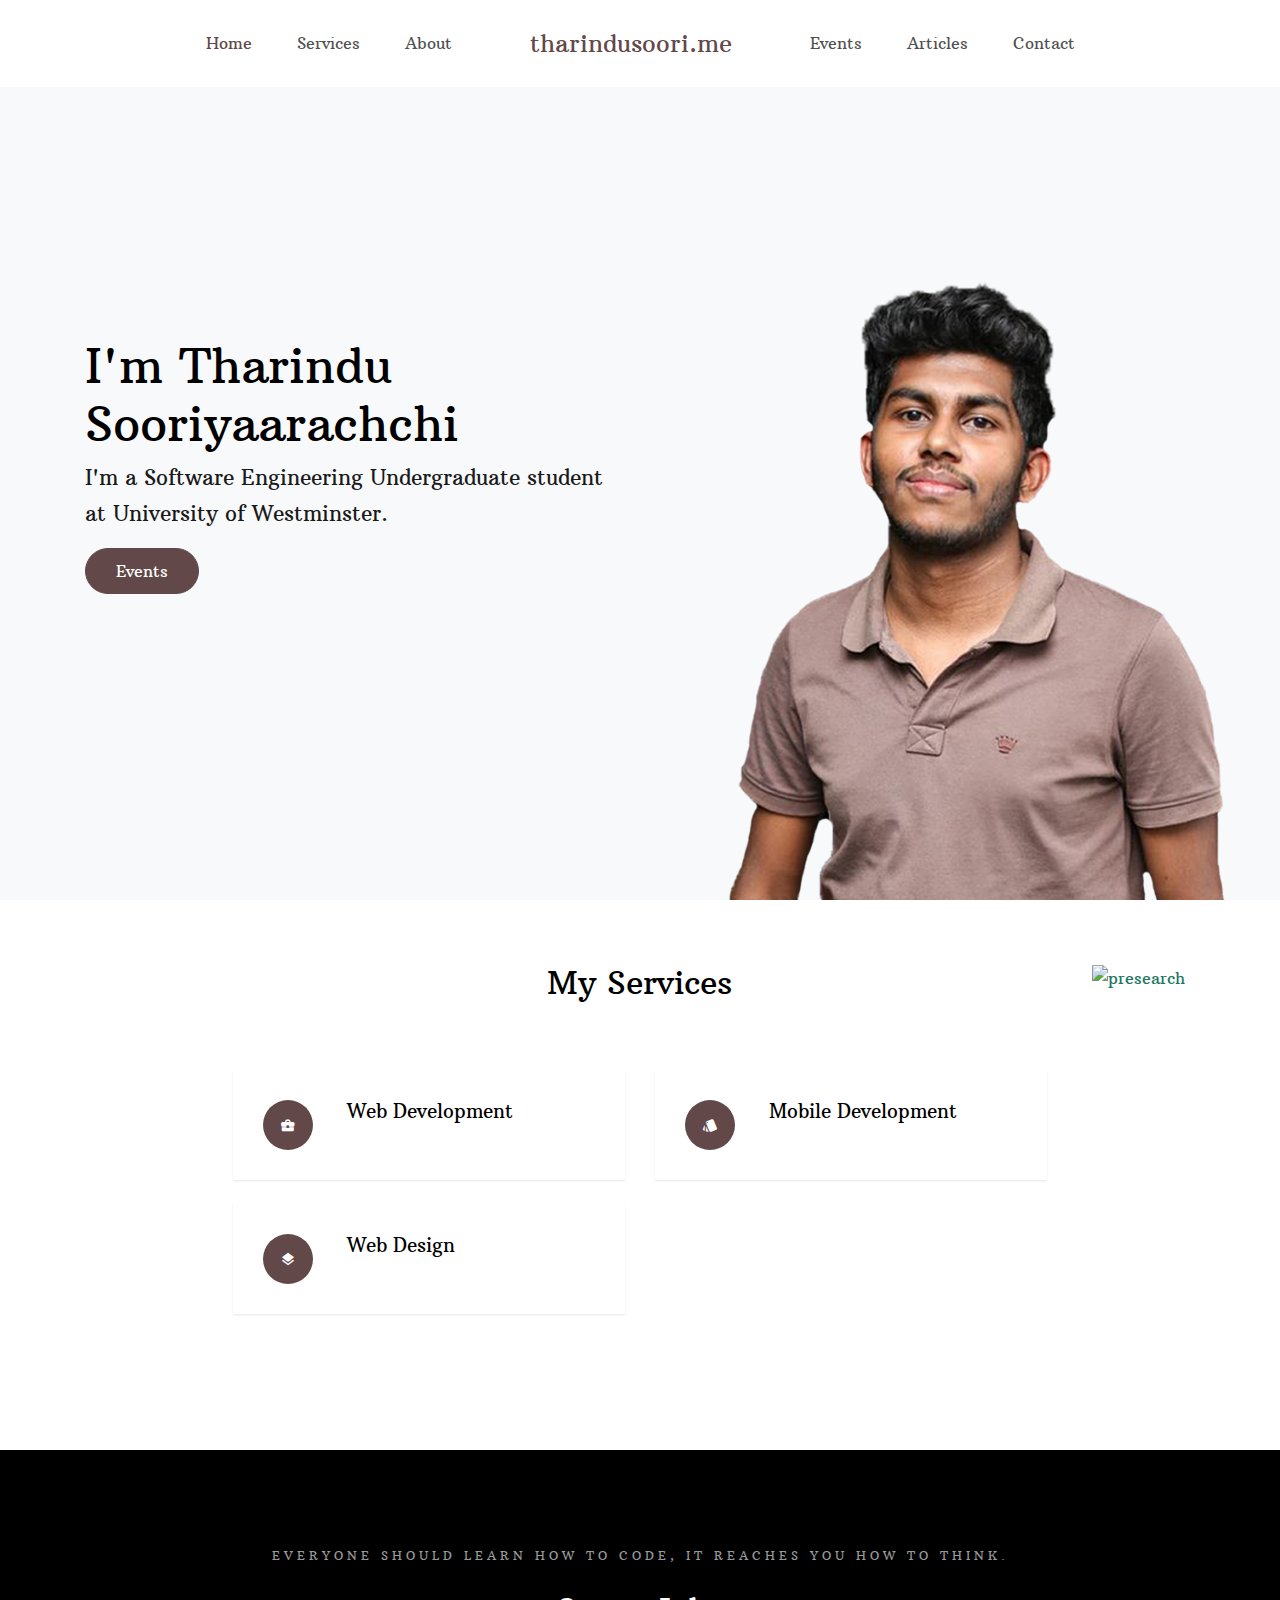
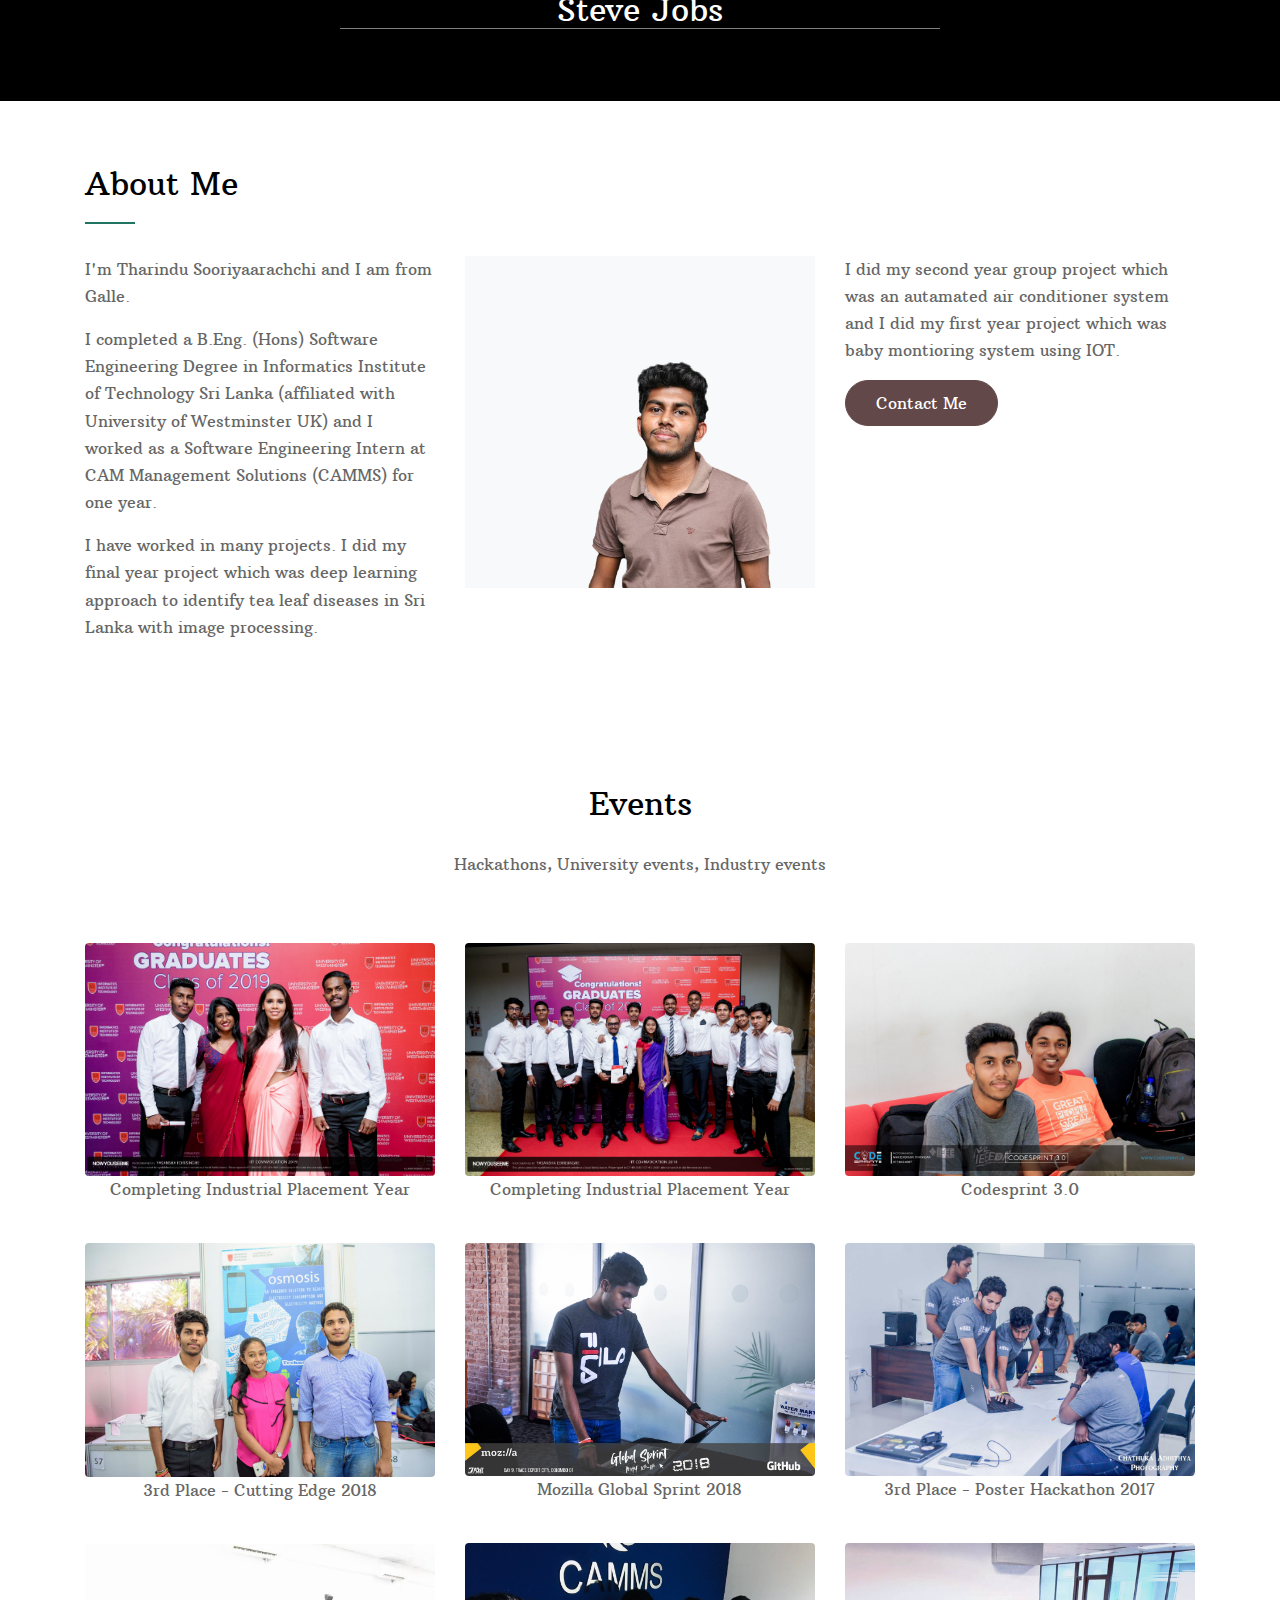
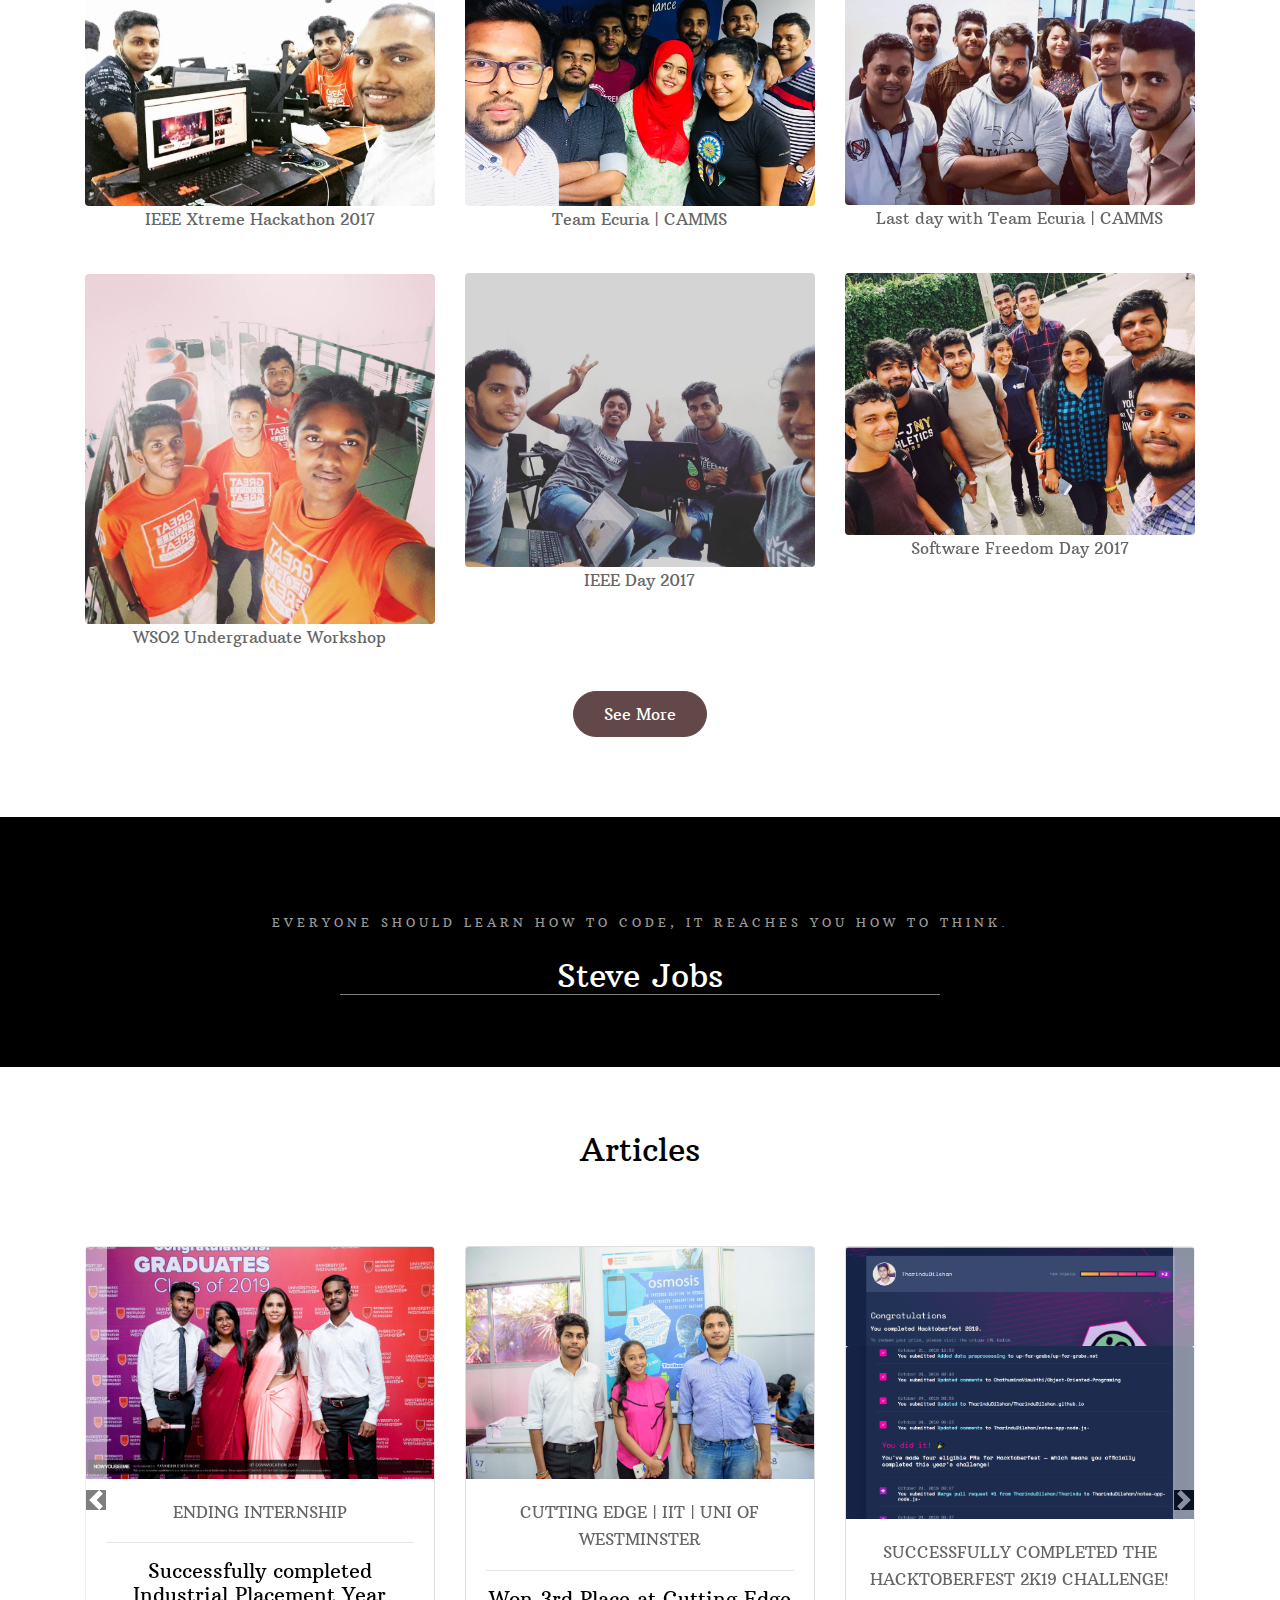
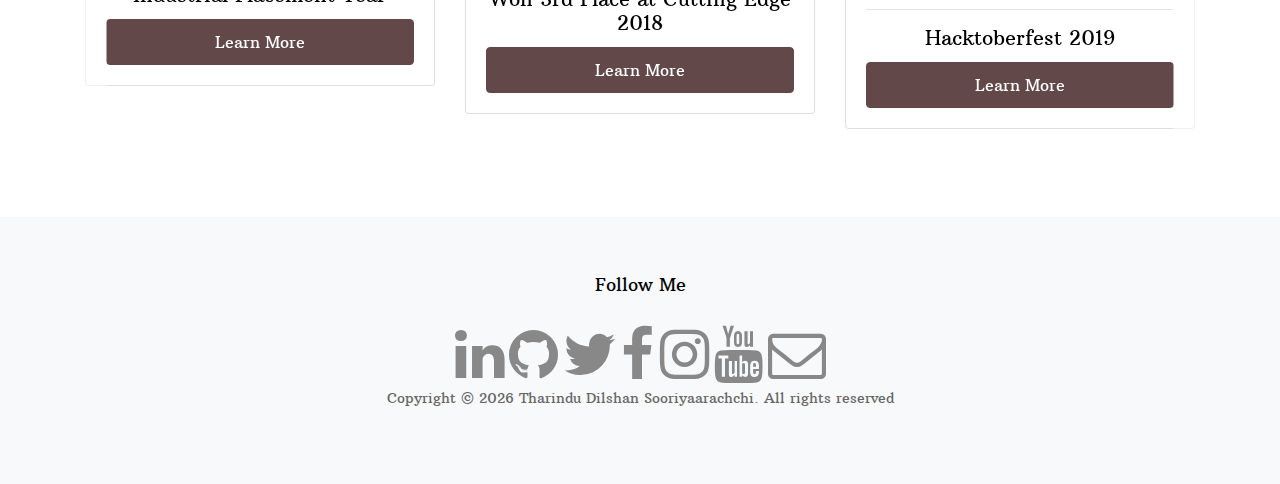
==== index.html @ efb5c1f2 "Added Chat App" ====
<!doctype html>
<html lang="en">

<head>
  <title>tharindusoori.me &mdash; Tharindu Sooriyaarachchi</title>
  <meta charset="utf-8">
  <meta name="viewport" content="width=device-width, initial-scale=1, shrink-to-fit=no">

  <link href="https://fonts.googleapis.com/css?family=Arbutus+Slab|Open+Sans:300,400,700" rel="stylesheet">
  <link rel="stylesheet" href="fonts/icomoon/style.css">

  <link rel="stylesheet" href="css/bootstrap.min.css">
  <link rel="stylesheet" href="css/jquery-ui.css">
  <link rel="stylesheet" href="css/owl.carousel.min.css">
  <link rel="stylesheet" href="css/owl.theme.default.min.css">
  <link rel="stylesheet" href="css/owl.theme.default.min.css">

  <link rel="stylesheet" href="css/jquery.fancybox.min.css">

  <link rel="stylesheet" href="css/bootstrap-datepicker.css">

  <link rel="stylesheet" href="fonts/flaticon/font/flaticon.css">

  <link rel="stylesheet" href="css/aos.css">

  <link rel="stylesheet" href="css/style.css">

  <!-- <link rel="stylesheet" href="css/font-awesome.min.css"> -->

</head>

<body data-spy="scroll" data-target=".site-navbar-target" data-offset="300">

  <div class="site-wrap">

    <div class="site-mobile-menu site-navbar-target">
      <div class="site-mobile-menu-header">
        <div class="site-mobile-menu-close mt-3">
          <span class="icon-close2 js-menu-toggle"></span>
        </div>
      </div>
      <div class="site-mobile-menu-body"></div>
    </div>

    <header class="site-navbar py-4 js-sticky-header site-navbar-target" role="banner">

      <div class="container-fluid">
        <div class="row align-items-center justify-content-center">

          <div class="">
            <nav class="site-navigation position-relative text-right" role="navigation">
              <ul class="site-menu main-menu js-clone-nav mr-auto d-none d-lg-block">
                <li><a href="#home-section" class="nav-link">Home</a></li>
                <li><a href="#services-section" class="nav-link">Services</a></li>
                <li><a href="#about-section" class="nav-link">About</a></li>
              </ul>
            </nav>
          </div>

          <div class=" text-center mx-5">
            <h1 class="m-0 site-logo"><a href="index.html">tharindusoori.me</a></h1>
          </div>

          <div class="text-left">

            <nav class="site-navigation position-relative" role="navigation">
              <ul class="site-menu main-menu js-clone-nav mr-auto d-none d-lg-block">
                <li><a href="#portfolio-section" class="nav-link">Events</a></li>
                <li><a href="#article-section" class="nav-link">Articles</a></li>
                <li><a href="#contact-section" class="nav-link">Contact</a></li>
              </ul>
            </nav>

            <div class="d-inline-block d-lg-none" style="position: relative; top: 3px;"><a href="#"
                class="site-menu-toggle js-menu-toggle float-right"><span class="icon-menu h3"></span></a>
              </div>
          </div>

        </div>
      </div>

    </header>

    <div id="carouselExampleSlidesOnly" class="carousel slide" data-ride="carousel">
      <div class="carousel-inner">

        <div class="carousel-item active site-blocks-cover overlay bg-light" id="home-section" data-ride="carousel">
          <div class="container">
            <div class="row justify-content-center">

              <div class="col-md-12 mt-lg-5 text-left align-self-center text-intro">
                <div class="row">
                  <div class="col-lg-6">
                    <h1 class="text-black">I'm Tharindu Sooriyaarachchi</h1>
                    <p class="lead">I'm a Software Engineering Undergraduate student at University of Westminster.</p>
                    <p><a href="#portfolio-section" class="btn smoothscroll btn-primary">Events</a></p>

                  </div>
                </div>
              </div>

            </div>
          </div>
          <img src="images/face1.png" alt="Image" class="img-face" data-aos="fade">
        </div>

        <div class="carousel-item site-blocks-cover overlay bg-light" id="home-section" data-ride="carousel">
          <div class="container">
            <div class="row justify-content-center">
              <div class="col-md-12 mt-lg-5 text-left align-self-center text-intro">
                <div class="row">
                  <div class="col-lg-6">
                    <h1 class="text-black">Weather App</h1>
                    <p class="lead">Try to Find Your City's Weather.</p>
                    <p><a href="https://weather-application-tharindu.herokuapp.com/" target="_blank"
                        class="btn smoothscroll btn-primary">Learn More</a></p>

                  </div>
                </div>
              </div>

            </div>
          </div>
          <img src="images/rain.jpg" alt="Image" class="img-face" data-aos="fade">
        </div>
        
        <div class="carousel-item site-blocks-cover overlay bg-light" id="home-section" data-ride="carousel">
          <div class="container">
            <div class="row justify-content-center">
              <div class="col-md-12 mt-lg-5 text-left align-self-center text-intro">
                <div class="row">
                  <div class="col-lg-6">
                    <h1 class="text-black">Chat App</h1>
                    <p class="lead">You can chat with friends by creating a chat room.</p>
                    <p><a href="http://tharindusoori.me/" target="_blank"
                        class="btn smoothscroll btn-primary">Learn More</a></p>

                  </div>
                </div>
              </div>

            </div>
          </div>
          <img src="images/chat app.jpg" alt="Image" class="img-face" data-aos="fade">
        </div>

        <div class="carousel-item site-blocks-cover overlay bg-light" id="home-section" data-ride="carousel">
          <div class="container">
            <div class="row justify-content-center">
              <div class="col-md-12 mt-lg-5 text-left align-self-center text-intro">
                <div class="row">
                  <div class="col-lg-6">
                    <h1 class="text-black">Global Mi Community</h1>
                    <p class="lead">MI Official Fans Team Member & Advanced Bunny at MI COMMUNITY.</p>
                    <p><a href="http://c.mi.com/space-uid-1870341879.html" target="_blank"
                        class="btn smoothscroll btn-primary">Learn More</a></p>

                  </div>
                </div>
              </div>

            </div>
          </div>
          <img src="images/micommunity.jpg" alt="Image" class="img-face" data-aos="fade">
        </div>

        <div class="carousel-item site-blocks-cover overlay bg-light" id="home-section" data-ride="carousel">
          <div class="container">
            <div class="row justify-content-center">
              <div class="col-md-12 mt-lg-5 text-left align-self-center text-intro">
                <div class="row">
                  <div class="col-lg-6">
                    <h1 class="text-black">Google Maps</h1>
                    <p class="lead">Level 6 Contributer - Open Source.</p>
                    <p><a
                        href="https://www.google.com/maps/contrib/109647234745143125748/contribute/@6.4634917,80.0380962,10z/data=!3m1!4b1!4m3!8m2!3m1!1e1"
                        target="_blank" class="btn smoothscroll btn-primary">Learn More</a></p>

                  </div>
                </div>
              </div>

            </div>
          </div>
          <img src="images/localguide.jpg" alt="Image" class="img-face" data-aos="fade">
        </div>

        <div class="carousel-item site-blocks-cover overlay bg-light" id="home-section" data-ride="carousel">
          <div class="container">
            <div class="row justify-content-center">
              <div class="col-md-12 mt-lg-5 text-left align-self-center text-intro">
                <div class="row">
                  <div class="col-lg-6">
                    <h1 class="text-black">Youtube</h1>
                    <p class="lead">Always Try To Learn New Technologies, New Things and Share Them with You.</p>
                    <p><a href="https://www.youtube.com/channel/UCg1xjE4dqJoIig8H3XU53Dw" target="_blank" class="btn smoothscroll btn-primary">Learn More</a></p>

                  </div>
                </div>
              </div>

            </div>
          </div>
          <img src="images/youtubeme.jpg" alt="Image" class="img-face" data-aos="fade">
        </div>


      </div>
    </div>

    <div class="site-section" id="services-section">
      <div class="row ">
        <div class="col-2 mb-5 position-relative">
        </div>

        <div class="col-8 mb-5 position-relative">
          <h2 class="section-title text-center mb-5">My Services</h2>
          <div class="container">
            <div class="row ">

              <div class="col-md-6 mb-4">
                <div class="service d-flex h-100">
                  <div class="service-number mr-4"><span class="icon-business_center"></span></div>
                  <div class="service-about">
                    <h3>Web Development</h3>
                    <!-- <p>Lorem ipsum dolor sit amet, consectetur adipisicing elit. Perferendis ipsum error eligendi
                      molestiae eaque quas, ducimus sequi excepturi?</p> -->
                  </div>
                </div>
              </div>

              <div class="col-md-6 mb-4">
                <div class="service d-flex h-100">
                  <div class="service-number mr-4"><span class="icon-style"></span></div>
                  <div class="service-about">
                    <h3>Mobile Development</h3>
                    <!-- <p>Lorem ipsum dolor sit amet, consectetur adipisicing elit. Perferendis ipsum error eligendi
                      molestiae eaque quas, ducimus sequi excepturi?</p> -->
                  </div>
                </div>
              </div>

              <div class="col-md-6 mb-4">
                <div class="service d-flex h-100">
                  <div class="service-number mr-4"><span class="icon-layers"></span></div>
                  <div class="service-about">
                    <h3>Web Design</h3>
                    <!-- <p>Lorem ipsum dolor sit amet, consectetur adipisicing elit. Perferendis ipsum error eligendi
                      molestiae eaque quas, ducimus sequi excepturi?</p> -->
                  </div>
                </div>
              </div>

            </div>
          </div>

        </div>

        <div class="col-2 mb-5 position-relative">
          <a href="https://www.presearch.org/signup?rid=1637809" target="_blank">
            <img src="https://presearch.org/images/rf/ban-3.jpg" style ="width: 100%;" title="Presearch" alt="presearch" />
          </a>
        </div>

      </div>

    </div>

    <section id="two" class="wrapper style3">
      <div class="inner">
        <header class="align-center">
          <p class="text-center">Everyone should learn how to code, it reaches you how to think.</p>
          <h2 class="text-center">Steve Jobs</h2>
        </header>
      </div>
    </section>

    <div class="site-section" id="about-section">
      <div class="container">
        <div class="row ">
          <div class="col-12 mb-4 position-relative">
            <h2 class="section-title">About Me</h2>
          </div>
          <div class="col-lg-4 order-1 order-lg-2 mb-4 mb-lg-0">
            <div class="bg-light pt-5">
              <img src="images/face1.png" alt="Image" class="img-fluid">
            </div>
          </div>
          <div class="col-lg-4 order-2 order-lg-1">
            <p>I'm Tharindu Sooriyaarachchi and I am from Galle.</p>
            <p>I completed a B.Eng. (Hons) Software Engineering Degree in Informatics Institute of Technology Sri Lanka (affiliated with University of Westminster UK) and I worked as a Software Engineering Intern at CAM Management Solutions (CAMMS) for one year.</p>
            <p>I have worked in many projects. I did my final year project which was deep learning approach to identify tea leaf diseases in Sri Lanka with image processing.</p>
          </div>
          <div class="col-lg-4 order-3 order-lg-3">
            <p>I did my second year group project which was an autamated air conditioner system and I did my first year project which was baby montioring system using IOT.</p>
            <p><a href="#contact-section" class="btn smoothscroll btn-primary">Contact Me</a></p>
          </div>

        </div>
      </div>
    </div>

    <section class="site-section block__62272" id="portfolio-section">

      <div class="container">
        <div class="row mb-5">
          <div class="col-12 position-relative">
            <h2 class="section-title text-center">Events</h2>
            <p class="special text-center">Hackathons, University events, Industry events</p>
          </div>
        </div>


        <div id="posts" class="row no-gutter">
          <div class="item web col-6 col-sm-6 col-md-6 col-lg-4 col-xl-4 mb-4">
            <a href="images/convo2019/img1.jpg" class="item-wrap fancybox">
              <span class="icon-search2"></span>
              <img class="img-fluid" src="images/convo2019/img1.jpg">
            </a>
            <center>
              <p>Completing Industrial Placement Year</p>
            </center>
          </div>

          <div class="item web col-6 col-sm-6 col-md-6 col-lg-4 col-xl-4 mb-4">
            <a href="images/convo2019/img2.jpg" class="item-wrap fancybox">
              <span class="icon-search2"></span>
              <img class="img-fluid" src="images/convo2019/img2.jpg">
            </a>
            <center>
              <p>Completing Industrial Placement Year</p>
            </center>
          </div>

          <div class="item web col-6 col-sm-6 col-md-6 col-lg-4 col-xl-4 mb-4">
            <a href="images/codesprint.jpg" class="item-wrap fancybox">
              <span class="icon-search2"></span>
              <img class="img-fluid" src="images/codesprint.jpg">
            </a>
            <center>
              <p>Codesprint 3.0</p>
            </center>
          </div>

          <div class="item web col-6 col-sm-6 col-md-6 col-lg-4 col-xl-4 mb-4">
            <a href="images/cuttingedge/img1.jpg" class="item-wrap fancybox">
              <span class="icon-search2"></span>
              <img class="img-fluid" src="images/cuttingedge/img1.jpg">
            </a>
            <center>
              <p>3rd Place - Cutting Edge 2018</p>
            </center>
          </div>

          <div class="item brand col-6 col-sm-6 col-md-6 col-lg-4 col-xl-4 mb-4">
            <a href="images/dotBomb.jpg" class="item-wrap fancybox">
              <span class="icon-search2"></span>
              <img class="img-fluid" src="images/dotBomb.jpg">
            </a>
            <center>
              <p>3rd Place - Poster Hackathon 2017</p>
            </center>
          </div>

          <div class="item brand col-6 col-sm-6 col-md-6 col-lg-4 col-xl-4 mb-4">
            <a href="images/globalsprint/img1.jpg" class="item-wrap fancybox">
              <span class="icon-search2"></span>
              <img class="img-fluid" src="images/globalsprint/img1.jpg">
            </a>
            <center>
              <p>Mozilla Global Sprint 2018</p>
            </center>
          </div>

          <div class="item design col-6 col-sm-6 col-md-6 col-lg-4 col-xl-4 mb-4">

            <a href="images/lastDay/12.jpg" class="item-wrap fancybox">
              <span class="icon-search2"></span>
              <img class="img-fluid" src="images/lastDay/12.jpg">
            </a>
            <center>
              <p>Team Ecuria | CAMMS</p>
            </center>
          </div>

          <div class="item web col-6 col-sm-6 col-md-6 col-lg-4 col-xl-4 mb-4">
            <a href="images/lastDay/2.jpg" class="item-wrap fancybox">
              <span class="icon-search2"></span>
              <img class="img-fluid" src="images/lastDay/2.jpg">
            </a>
            <center>
              <p>Last day with Team Ecuria | CAMMS</p>
            </center>
          </div>

          <div class="item brand col-6 col-sm-6 col-md-6 col-lg-4 col-xl-4 mb-4">
            <a href="images/IEEEXtreme.jpg" class="item-wrap fancybox">
              <span class="icon-search2"></span>
              <img class="img-fluid" src="images/IEEEXtreme.jpg">
            </a>
            <center>
              <p>IEEE Xtreme Hackathon 2017</p>
            </center>
          </div>

          <div class="item web col-6 col-sm-6 col-md-6 col-lg-4 col-xl-4 mb-4">
            <a href="images/SoftwareFreedomDay.jpg" class="item-wrap fancybox">
              <span class="icon-search2"></span>
              <img class="img-fluid" src="images/SoftwareFreedomDay.jpg">
            </a>
            <center>
              <p>Software Freedom Day 2017</p>
            </center>
          </div>

          <div class="item design col-6 col-sm-6 col-md-6 col-lg-4 col-xl-4 mb-4">
            <a href="images/IEEEDay.jpg" class="item-wrap fancybox">
              <span class="icon-search2"></span>
              <img class="img-fluid" src="images/IEEEDay.jpg">
            </a>
            <center>
              <p>IEEE Day 2017</p>
            </center>
          </div>

          <div class="item web col-6 col-sm-6 col-md-6 col-lg-4 col-xl-4 mb-4">
            <a href="images/WSO2.jpg" class="item-wrap fancybox">
              <span class="icon-search2"></span>
              <img class="img-fluid" src="images/WSO2.jpg">
            </a>
            <center>
              <p>WSO2 Undergraduate Workshop</p>
            </center>
          </div>

        </div>
        <center>
          <p><a href="#" class="btn smoothscroll btn-primary">See More</a></p>
        </center>
      </div>

    </section>

    <section id="two" class="wrapper style3">
      <div class="inner">
        <header class="align-center">
          <p class="text-center">Everyone should learn how to code, it reaches you how to think.</p>
          <h2 class="text-center">Steve Jobs</h2>
        </header>
      </div>
    </section>

    <section class="site-section block__62272" id="article-section">
      <div class="container">
        <div class="row mb-5">
          <div class="col-12 position-relative">
            <h2 class="section-title text-center">Articles</h2>
            <!-- <p class="special text-center">Hackathons, University events, Industry events</p> -->
          </div>
        </div>

    <div id="carouselExampleControls" class="carousel slide" data-ride="carousel">
      <div class="carousel-inner">
        <div class="carousel-item active">
          <div id="posts" class="row no-gutter">
          <div class="item web col-6 col-sm-6 col-md-6 col-lg-4 col-xl-4 mb-4">
              <div class="card" style="width: 100%;">
              <img class="card-img-top" src="images/convo2019/img1.jpg" alt="Card image cap">
              <div class="card-body">
                <p class="card-text text-center">ENDING INTERNSHIP</p>
                <hr>
                <h5 class="card-title text-center">Successfully completed Industrial Placement Year</h5>
                <a href="#" class="btn btn-primary">Learn More</a>
              </div>
            </div>
          </div>

          <div class="item web col-6 col-sm-6 col-md-6 col-lg-4 col-xl-4 mb-4">
              <div class="card" style="width: 100%;">
              <img class="card-img-top" src="images/cuttingedge/img1.jpg" alt="Card image cap">
              <div class="card-body">
                <p class="text-center">CUTTING EDGE | IIT | UNI OF WESTMINSTER</p>
                <hr>
                <h5 class="card-title text-center">Won 3rd Place at Cutting Edge 2018</h5>
                <a href="#" class="btn btn-primary">Learn More</a>
              </div>
            </div>
          </div>

          <div class="item web col-6 col-sm-6 col-md-6 col-lg-4 col-xl-4 mb-4">
              <div class="card" style="width: 100%;">
              <img class="card-img-top" src="images/hacktoberfest2019.png" alt="Card image cap">
              <img class="card-img-top" src="images/hacktoberfest2019_1.png" alt="Card image cap">
              <div class="card-body">
                <p class="text-center">SUCCESSFULLY COMPLETED THE HACKTOBERFEST 2K19 CHALLENGE!</p>
                <hr>
                <h5 class="card-title text-center">Hacktoberfest 2019</h5>
                <a href="#" class="btn btn-primary">Learn More</a>
              </div>
            </div>
          </div>

        </div>
        </div>

        <div class="carousel-item">
          <div id="posts" class="row no-gutter">
            <div class="item web col-6 col-sm-6 col-md-6 col-lg-4 col-xl-4 mb-4">
                <div class="card" style="width: 100%;">
                <img class="card-img-top" src="images/hackfest2018.png" alt="Card image cap">
                <div class="card-body">
                  <p class="text-center">SUCCESSFULLY COMPLETED THE HACKTOBERFEST 2K18 CHALLENGE!</p>
                  <hr>
                  <h5 class="card-title text-center">Hacktoberfest 2018</h5>
                  <a href="#" class="btn btn-primary">Learn More</a>
                </div>
              </div>
            </div>

          <div class="item web col-6 col-sm-6 col-md-6 col-lg-4 col-xl-4 mb-4">
              <div class="card" style="width: 100%;">
              <img class="card-img-top" src="images/dotBomb.jpg" alt="Card image cap">
              <div class="card-body">
                <p class="text-center">POSTER HACKATHON 2017 AT IIT</p>
                <hr>
                <h5 class="card-title text-center">Won 3rd Place at Poster Hackathon</h5>
                <a href="#" class="btn btn-primary">Learn More</a>
              </div>
            </div>
          </div>

          <div class="item web col-6 col-sm-6 col-md-6 col-lg-4 col-xl-4 mb-4">
              <div class="card" style="width: 100%;">
              <img class="card-img-top" src="images/hackfest.png" alt="Card image cap">
              <div class="card-body">
                <p class="text-center">SUCCESSFULLY COMPLETED THE HACKTOBERFEST 2K17 CHALLENGE!</p>
                <hr>
                <h5 class="card-title text-center">Hacktoberfest 2017</h5>
                <a href="#" class="btn btn-primary">Learn More</a>
              </div>
            </div>
          </div>

        </div>
      </div>
      </div>
      <a class="carousel-control-prev" href="#carouselExampleControls" role="button" data-slide="prev">
        <span class="carousel-control-prev-icon" aria-hidden="true"></span>
        <span class="sr-only">Previous</span>
      </a>
      <a class="carousel-control-next" href="#carouselExampleControls" role="button" data-slide="next">
        <span class="carousel-control-next-icon" aria-hidden="true"></span>
        <span class="sr-only">Next</span>
      </a>
    </div>
    </section>

      <!--
    <section class="site-section" id="contact-section">
      <div class="container">
        <div class="row">
          <div class="col-12 mb-5 position-relative">
            <h2 class="section-title text-center mb-5">Contact Form</h2>
          </div>
        </div>
        <form action="https://formspree.io/xvowaepe" method="post" class="form">
          <div class="row mb-4">
            <div class="form-group col-6">
              <input type="text" class="form-control" placeholder="First name" id="firstname" name="firstname" required>
            </div>
            <div class="form-group col-6">
              <input type="text" class="form-control" placeholder="Last name" id="lastname" name="lastname" required>
            </div>
          </div>

          <div class="row mb-4">
            <div class="form-group col-12">
              <input type="email" class="form-control" placeholder="Email address" id="email" name="email" required>
            </div>
          </div>

          <div class="row mb-4">
            <div class="form-group col-12">
              <textarea name=""  name="message" cols="30" rows="10" class="form-control" id="Message" name="Message"
                placeholder="Type your message here.." required></textarea>
            </div>
          </div>

          <div class="row">
            <div class="col-md-6">
              <input type="submit" class="btn btn-primary" value="Send Message">
            </div>
          </div>

        </form>
      </div>
    </section>
-->

    <footer id="contact-section" class="site-section bg-light footer">
          <center>
              <h3 class="footer-title">Follow Me</h3>
              <a href="https://www.linkedin.com/in/tharindu-sooriyaarachchi-2239b2142" target="_blank" class="icon-linkedin"><span class="label"></span></a>
              <a href="https://www.github.com/tharindudilshan" target="_blank" class="icon-github"><span class="label"></span></a>
              <a href="https://twitter.com/TharinduDilsh10" target="_blank" class="icon-twitter"><span class="label"></span></a>
              <a href="https://www.facebook.com/Tharindudilshansoori" target="_blank" class="icon-facebook"><span class="label"></span></a>
              <a href="https://www.instagram.com/insta_tharindu" target="_blank" class="icon-instagram"><span class="label"></span></a>
              <a href="https://www.youtube.com/channel/UCg1xjE4dqJoIig8H3XU53Dw" target="_blank" class="icon-youtube"><span class="label"></span></a>
              <a href="mailto:tdilshan2010@gmail.com?subject=WebSite" class="icon-envelope-o"><span class="label"></span></a>
            </center>  
        <div class="row">
          <div class="col-12 text-center">
            <p>
              Copyright &copy;
              <script>document.write(new Date().getFullYear());</script> Tharindu Dilshan Sooriyaarachchi. All rights
              reserved</a>
            </p>
          </div>
        </div>
      </div>
    </footer>

  </div> <!-- .site-wrap -->

  <script src="js/jquery-3.3.1.min.js"></script>
  <script src="js/jquery-ui.js"></script>
  <script src="js/popper.min.js"></script>
  <script src="js/bootstrap.min.js"></script>
  <script src="js/owl.carousel.min.js"></script>
  <script src="js/jquery.easing.1.3.js"></script>
  <script src="js/aos.js"></script>
  <script src="js/jquery.fancybox.min.js"></script>
  <script src="js/jquery.sticky.js"></script>
  <script src="js/isotope.pkgd.min.js"></script>


  <script src="js/main.js"></script>

</body>

</html>
---- fonts/icomoon/style.css ----
@font-face {
  font-family: 'icomoon';
  src:  url('fonts/icomoon.eot?10si43');
  src:  url('fonts/icomoon.eot?10si43#iefix') format('embedded-opentype'),
    url('fonts/icomoon.ttf?10si43') format('truetype'),
    url('fonts/icomoon.woff?10si43') format('woff'),
    url('fonts/icomoon.svg?10si43#icomoon') format('svg');
  font-weight: normal;
  font-style: normal;
}

[class^="icon-"], [class*=" icon-"] {
  /* use !important to prevent issues with browser extensions that change fonts */
  font-family: 'icomoon' !important;
  speak: none;
  font-style: normal;
  font-weight: normal;
  font-variant: normal;
  text-transform: none;
  line-height: 1;

  /* Better Font Rendering =========== */
  -webkit-font-smoothing: antialiased;
  -moz-osx-font-smoothing: grayscale;
}

.icon-asterisk:before {
  content: "\f069";
}
.icon-plus:before {
  content: "\f067";
}
.icon-question:before {
  content: "\f128";
}
.icon-minus:before {
  content: "\f068";
}
.icon-glass:before {
  content: "\f000";
}
.icon-music:before {
  content: "\f001";
}
.icon-search:before {
  content: "\f002";
}
.icon-envelope-o:before {
  content: "\f003";
}
.icon-heart:before {
  content: "\f004";
}
.icon-star:before {
  content: "\f005";
}
.icon-star-o:before {
  content: "\f006";
}
.icon-user:before {
  content: "\f007";
}
.icon-film:before {
  content: "\f008";
}
.icon-th-large:before {
  content: "\f009";
}
.icon-th:before {
  content: "\f00a";
}
.icon-th-list:before {
  content: "\f00b";
}
.icon-check:before {
  content: "\f00c";
}
.icon-close:before {
  content: "\f00d";
}
.icon-remove:before {
  content: "\f00d";
}
.icon-times:before {
  content: "\f00d";
}
.icon-search-plus:before {
  content: "\f00e";
}
.icon-search-minus:before {
  content: "\f010";
}
.icon-power-off:before {
  content: "\f011";
}
.icon-signal:before {
  content: "\f012";
}
.icon-cog:before {
  content: "\f013";
}
.icon-gear:before {
  content: "\f013";
}
.icon-trash-o:before {
  content: "\f014";
}
.icon-home:before {
  content: "\f015";
}
.icon-file-o:before {
  content: "\f016";
}
.icon-clock-o:before {
  content: "\f017";
}
.icon-road:before {
  content: "\f018";
}
.icon-download:before {
  content: "\f019";
}
.icon-arrow-circle-o-down:before {
  content: "\f01a";
}
.icon-arrow-circle-o-up:before {
  content: "\f01b";
}
.icon-inbox:before {
  content: "\f01c";
}
.icon-play-circle-o:before {
  content: "\f01d";
}
.icon-repeat:before {
  content: "\f01e";
}
.icon-rotate-right:before {
  content: "\f01e";
}
.icon-refresh:before {
  content: "\f021";
}
.icon-list-alt:before {
  content: "\f022";
}
.icon-lock:before {
  content: "\f023";
}
.icon-flag:before {
  content: "\f024";
}
.icon-headphones:before {
  content: "\f025";
}
.icon-volume-off:before {
  content: "\f026";
}
.icon-volume-down:before {
  content: "\f027";
}
.icon-volume-up:before {
  content: "\f028";
}
.icon-qrcode:before {
  content: "\f029";
}
.icon-barcode:before {
  content: "\f02a";
}
.icon-tag:before {
  content: "\f02b";
}
.icon-tags:before {
  content: "\f02c";
}
.icon-book:before {
  content: "\f02d";
}
.icon-bookmark:before {
  content: "\f02e";
}
.icon-print:before {
  content: "\f02f";
}
.icon-camera:before {
  content: "\f030";
}
.icon-font:before {
  content: "\f031";
}
.icon-bold:before {
  content: "\f032";
}
.icon-italic:before {
  content: "\f033";
}
.icon-text-height:before {
  content: "\f034";
}
.icon-text-width:before {
  content: "\f035";
}
.icon-align-left:before {
  content: "\f036";
}
.icon-align-center:before {
  content: "\f037";
}
.icon-align-right:before {
  content: "\f038";
}
.icon-align-justify:before {
  content: "\f039";
}
.icon-list:before {
  content: "\f03a";
}
.icon-dedent:before {
  content: "\f03b";
}
.icon-outdent:before {
  content: "\f03b";
}
.icon-indent:before {
  content: "\f03c";
}
.icon-video-camera:before {
  content: "\f03d";
}
.icon-image:before {
  content: "\f03e";
}
.icon-photo:before {
  content: "\f03e";
}
.icon-picture-o:before {
  content: "\f03e";
}
.icon-pencil:before {
  content: "\f040";
}
.icon-map-marker:before {
  content: "\f041";
}
.icon-adjust:before {
  content: "\f042";
}
.icon-tint:before {
  content: "\f043";
}
.icon-edit:before {
  content: "\f044";
}
.icon-pencil-square-o:before {
  content: "\f044";
}
.icon-share-square-o:before {
  content: "\f045";
}
.icon-check-square-o:before {
  content: "\f046";
}
.icon-arrows:before {
  content: "\f047";
}
.icon-step-backward:before {
  content: "\f048";
}
.icon-fast-backward:before {
  content: "\f049";
}
.icon-backward:before {
  content: "\f04a";
}
.icon-play:before {
  content: "\f04b";
}
.icon-pause:before {
  content: "\f04c";
}
.icon-stop:before {
  content: "\f04d";
}
.icon-forward:before {
  content: "\f04e";
}
.icon-fast-forward:before {
  content: "\f050";
}
.icon-step-forward:before {
  content: "\f051";
}
.icon-eject:before {
  content: "\f052";
}
.icon-chevron-left:before {
  content: "\f053";
}
.icon-chevron-right:before {
  content: "\f054";
}
.icon-plus-circle:before {
  content: "\f055";
}
.icon-minus-circle:before {
  content: "\f056";
}
.icon-times-circle:before {
  content: "\f057";
}
.icon-check-circle:before {
  content: "\f058";
}
.icon-question-circle:before {
  content: "\f059";
}
.icon-info-circle:before {
  content: "\f05a";
}
.icon-crosshairs:before {
  content: "\f05b";
}
.icon-times-circle-o:before {
  content: "\f05c";
}
.icon-check-circle-o:before {
  content: "\f05d";
}
.icon-ban:before {
  content: "\f05e";
}
.icon-arrow-left:before {
  content: "\f060";
}
.icon-arrow-right:before {
  content: "\f061";
}
.icon-arrow-up:before {
  content: "\f062";
}
.icon-arrow-down:before {
  content: "\f063";
}
.icon-mail-forward:before {
  content: "\f064";
}
.icon-share:before {
  content: "\f064";
}
.icon-expand:before {
  content: "\f065";
}
.icon-compress:before {
  content: "\f066";
}
.icon-exclamation-circle:before {
  content: "\f06a";
}
.icon-gift:before {
  content: "\f06b";
}
.icon-leaf:before {
  content: "\f06c";
}
.icon-fire:before {
  content: "\f06d";
}
.icon-eye:before {
  content: "\f06e";
}
.icon-eye-slash:before {
  content: "\f070";
}
.icon-exclamation-triangle:before {
  content: "\f071";
}
.icon-warning:before {
  content: "\f071";
}
.icon-plane:before {
  content: "\f072";
}
.icon-calendar:before {
  content: "\f073";
}
.icon-random:before {
  content: "\f074";
}
.icon-comment:before {
  content: "\f075";
}
.icon-magnet:before {
  content: "\f076";
}
.icon-chevron-up:before {
  content: "\f077";
}
.icon-chevron-down:before {
  content: "\f078";
}
.icon-retweet:before {
  content: "\f079";
}
.icon-shopping-cart:before {
  content: "\f07a";
}
.icon-folder:before {
  content: "\f07b";
}
.icon-folder-open:before {
  content: "\f07c";
}
.icon-arrows-v:before {
  content: "\f07d";
}
.icon-arrows-h:before {
  content: "\f07e";
}
.icon-bar-chart:before {
  content: "\f080";
}
.icon-bar-chart-o:before {
  content: "\f080";
}
.icon-twitter-square:before {
  content: "\f081";
}
.icon-facebook-square:before {
  content: "\f082";
}
.icon-camera-retro:before {
  content: "\f083";
}
.icon-key:before {
  content: "\f084";
}
.icon-cogs:before {
  content: "\f085";
}
.icon-gears:before {
  content: "\f085";
}
.icon-comments:before {
  content: "\f086";
}
.icon-thumbs-o-up:before {
  content: "\f087";
}
.icon-thumbs-o-down:before {
  content: "\f088";
}
.icon-star-half:before {
  content: "\f089";
}
.icon-heart-o:before {
  content: "\f08a";
}
.icon-sign-out:before {
  content: "\f08b";
}
.icon-linkedin-square:before {
  content: "\f08c";
}
.icon-thumb-tack:before {
  content: "\f08d";
}
.icon-external-link:before {
  content: "\f08e";
}
.icon-sign-in:before {
  content: "\f090";
}
.icon-trophy:before {
  content: "\f091";
}
.icon-github-square:before {
  content: "\f092";
}
.icon-upload:before {
  content: "\f093";
}
.icon-lemon-o:before {
  content: "\f094";
}
.icon-phone:before {
  content: "\f095";
}
.icon-square-o:before {
  content: "\f096";
}
.icon-bookmark-o:before {
  content: "\f097";
}
.icon-phone-square:before {
  content: "\f098";
}
.icon-twitter:before {
  content: "\f099";
}
.icon-facebook:before {
  content: "\f09a";
}
.icon-facebook-f:before {
  content: "\f09a";
}
.icon-github:before {
  content: "\f09b";
}
.icon-unlock:before {
  content: "\f09c";
}
.icon-credit-card:before {
  content: "\f09d";
}
.icon-feed:before {
  content: "\f09e";
}
.icon-rss:before {
  content: "\f09e";
}
.icon-hdd-o:before {
  content: "\f0a0";
}
.icon-bullhorn:before {
  content: "\f0a1";
}
.icon-bell-o:before {
  content: "\f0a2";
}
.icon-certificate:before {
  content: "\f0a3";
}
.icon-hand-o-right:before {
  content: "\f0a4";
}
.icon-hand-o-left:before {
  content: "\f0a5";
}
.icon-hand-o-up:before {
  content: "\f0a6";
}
.icon-hand-o-down:before {
  content: "\f0a7";
}
.icon-arrow-circle-left:before {
  content: "\f0a8";
}
.icon-arrow-circle-right:before {
  content: "\f0a9";
}
.icon-arrow-circle-up:before {
  content: "\f0aa";
}
.icon-arrow-circle-down:before {
  content: "\f0ab";
}
.icon-globe:before {
  content: "\f0ac";
}
.icon-wrench:before {
  content: "\f0ad";
}
.icon-tasks:before {
  content: "\f0ae";
}
.icon-filter:before {
  content: "\f0b0";
}
.icon-briefcase:before {
  content: "\f0b1";
}
.icon-arrows-alt:before {
  content: "\f0b2";
}
.icon-group:before {
  content: "\f0c0";
}
.icon-users:before {
  content: "\f0c0";
}
.icon-chain:before {
  content: "\f0c1";
}
.icon-link:before {
  content: "\f0c1";
}
.icon-cloud:before {
  content: "\f0c2";
}
.icon-flask:before {
  content: "\f0c3";
}
.icon-cut:before {
  content: "\f0c4";
}
.icon-scissors:before {
  content: "\f0c4";
}
.icon-copy:before {
  content: "\f0c5";
}
.icon-files-o:before {
  content: "\f0c5";
}
.icon-paperclip:before {
  content: "\f0c6";
}
.icon-floppy-o:before {
  content: "\f0c7";
}
.icon-save:before {
  content: "\f0c7";
}
.icon-square:before {
  content: "\f0c8";
}
.icon-bars:before {
  content: "\f0c9";
}
.icon-navicon:before {
  content: "\f0c9";
}
.icon-reorder:before {
  content: "\f0c9";
}
.icon-list-ul:before {
  content: "\f0ca";
}
.icon-list-ol:before {
  content: "\f0cb";
}
.icon-strikethrough:before {
  content: "\f0cc";
}
.icon-underline:before {
  content: "\f0cd";
}
.icon-table:before {
  content: "\f0ce";
}
.icon-magic:before {
  content: "\f0d0";
}
.icon-truck:before {
  content: "\f0d1";
}
.icon-pinterest:before {
  content: "\f0d2";
}
.icon-pinterest-square:before {
  content: "\f0d3";
}
.icon-google-plus-square:before {
  content: "\f0d4";
}
.icon-google-plus:before {
  content: "\f0d5";
}
.icon-money:before {
  content: "\f0d6";
}
.icon-caret-down:before {
  content: "\f0d7";
}
.icon-caret-up:before {
  content: "\f0d8";
}
.icon-caret-left:before {
  content: "\f0d9";
}
.icon-caret-right:before {
  content: "\f0da";
}
.icon-columns:before {
  content: "\f0db";
}
.icon-sort:before {
  content: "\f0dc";
}
.icon-unsorted:before {
  content: "\f0dc";
}
.icon-sort-desc:before {
  content: "\f0dd";
}
.icon-sort-down:before {
  content: "\f0dd";
}
.icon-sort-asc:before {
  content: "\f0de";
}
.icon-sort-up:before {
  content: "\f0de";
}
.icon-envelope:before {
  content: "\f0e0";
}
.icon-linkedin:before {
  content: "\f0e1";
}
.icon-rotate-left:before {
  content: "\f0e2";
}
.icon-undo:before {
  content: "\f0e2";
}
.icon-gavel:before {
  content: "\f0e3";
}
.icon-legal:before {
  content: "\f0e3";
}
.icon-dashboard:before {
  content: "\f0e4";
}
.icon-tachometer:before {
  content: "\f0e4";
}
.icon-comment-o:before {
  content: "\f0e5";
}
.icon-comments-o:before {
  content: "\f0e6";
}
.icon-bolt:before {
  content: "\f0e7";
}
.icon-flash:before {
  content: "\f0e7";
}
.icon-sitemap:before {
  content: "\f0e8";
}
.icon-umbrella:before {
  content: "\f0e9";
}
.icon-clipboard:before {
  content: "\f0ea";
}
.icon-paste:before {
  content: "\f0ea";
}
.icon-lightbulb-o:before {
  content: "\f0eb";
}
.icon-exchange:before {
  content: "\f0ec";
}
.icon-cloud-download:before {
  content: "\f0ed";
}
.icon-cloud-upload:before {
  content: "\f0ee";
}
.icon-user-md:before {
  content: "\f0f0";
}
.icon-stethoscope:before {
  content: "\f0f1";
}
.icon-suitcase:before {
  content: "\f0f2";
}
.icon-bell:before {
  content: "\f0f3";
}
.icon-coffee:before {
  content: "\f0f4";
}
.icon-cutlery:before {
  content: "\f0f5";
}
.icon-file-text-o:before {
  content: "\f0f6";
}
.icon-building-o:before {
  content: "\f0f7";
}
.icon-hospital-o:before {
  content: "\f0f8";
}
.icon-ambulance:before {
  content: "\f0f9";
}
.icon-medkit:before {
  content: "\f0fa";
}
.icon-fighter-jet:before {
  content: "\f0fb";
}
.icon-beer:before {
  content: "\f0fc";
}
.icon-h-square:before {
  content: "\f0fd";
}
.icon-plus-square:before {
  content: "\f0fe";
}
.icon-angle-double-left:before {
  content: "\f100";
}
.icon-angle-double-right:before {
  content: "\f101";
}
.icon-angle-double-up:before {
  content: "\f102";
}
.icon-angle-double-down:before {
  content: "\f103";
}
.icon-angle-left:before {
  content: "\f104";
}
.icon-angle-right:before {
  content: "\f105";
}
.icon-angle-up:before {
  content: "\f106";
}
.icon-angle-down:before {
  content: "\f107";
}
.icon-desktop:before {
  content: "\f108";
}
.icon-laptop:before {
  content: "\f109";
}
.icon-tablet:before {
  content: "\f10a";
}
.icon-mobile:before {
  content: "\f10b";
}
.icon-mobile-phone:before {
  content: "\f10b";
}
.icon-circle-o:before {
  content: "\f10c";
}
.icon-quote-left:before {
  content: "\f10d";
}
.icon-quote-right:before {
  content: "\f10e";
}
.icon-spinner:before {
  content: "\f110";
}
.icon-circle:before {
  content: "\f111";
}
.icon-mail-reply:before {
  content: "\f112";
}
.icon-reply:before {
  content: "\f112";
}
.icon-github-alt:before {
  content: "\f113";
}
.icon-folder-o:before {
  content: "\f114";
}
.icon-folder-open-o:before {
  content: "\f115";
}
.icon-smile-o:before {
  content: "\f118";
}
.icon-frown-o:before {
  content: "\f119";
}
.icon-meh-o:before {
  content: "\f11a";
}
.icon-gamepad:before {
  content: "\f11b";
}
.icon-keyboard-o:before {
  content: "\f11c";
}
.icon-flag-o:before {
  content: "\f11d";
}
.icon-flag-checkered:before {
  content: "\f11e";
}
.icon-terminal:before {
  content: "\f120";
}
.icon-code:before {
  content: "\f121";
}
.icon-mail-reply-all:before {
  content: "\f122";
}
.icon-reply-all:before {
  content: "\f122";
}
.icon-star-half-empty:before {
  content: "\f123";
}
.icon-star-half-full:before {
  content: "\f123";
}
.icon-star-half-o:before {
  content: "\f123";
}
.icon-location-arrow:before {
  content: "\f124";
}
.icon-crop:before {
  content: "\f125";
}
.icon-code-fork:before {
  content: "\f126";
}
.icon-chain-broken:before {
  content: "\f127";
}
.icon-unlink:before {
  content: "\f127";
}
.icon-info:before {
  content: "\f129";
}
.icon-exclamation:before {
  content: "\f12a";
}
.icon-superscript:before {
  content: "\f12b";
}
.icon-subscript:before {
  content: "\f12c";
}
.icon-eraser:before {
  content: "\f12d";
}
.icon-puzzle-piece:before {
  content: "\f12e";
}
.icon-microphone:before {
  content: "\f130";
}
.icon-microphone-slash:before {
  content: "\f131";
}
.icon-shield:before {
  content: "\f132";
}
.icon-calendar-o:before {
  content: "\f133";
}
.icon-fire-extinguisher:before {
  content: "\f134";
}
.icon-rocket:before {
  content: "\f135";
}
.icon-maxcdn:before {
  content: "\f136";
}
.icon-chevron-circle-left:before {
  content: "\f137";
}
.icon-chevron-circle-right:before {
  content: "\f138";
}
.icon-chevron-circle-up:before {
  content: "\f139";
}
.icon-chevron-circle-down:before {
  content: "\f13a";
}
.icon-html5:before {
  content: "\f13b";
}
.icon-css3:before {
  content: "\f13c";
}
.icon-anchor:before {
  content: "\f13d";
}
.icon-unlock-alt:before {
  content: "\f13e";
}
.icon-bullseye:before {
  content: "\f140";
}
.icon-ellipsis-h:before {
  content: "\f141";
}
.icon-ellipsis-v:before {
  content: "\f142";
}
.icon-rss-square:before {
  content: "\f143";
}
.icon-play-circle:before {
  content: "\f144";
}
.icon-ticket:before {
  content: "\f145";
}
.icon-minus-square:before {
  content: "\f146";
}
.icon-minus-square-o:before {
  content: "\f147";
}
.icon-level-up:before {
  content: "\f148";
}
.icon-level-down:before {
  content: "\f149";
}
.icon-check-square:before {
  content: "\f14a";
}
.icon-pencil-square:before {
  content: "\f14b";
}
.icon-external-link-square:before {
  content: "\f14c";
}
.icon-share-square:before {
  content: "\f14d";
}
.icon-compass:before {
  content: "\f14e";
}
.icon-caret-square-o-down:before {
  content: "\f150";
}
.icon-toggle-down:before {
  content: "\f150";
}
.icon-caret-square-o-up:before {
  content: "\f151";
}
.icon-toggle-up:before {
  content: "\f151";
}
.icon-caret-square-o-right:before {
  content: "\f152";
}
.icon-toggle-right:before {
  content: "\f152";
}
.icon-eur:before {
  content: "\f153";
}
.icon-euro:before {
  content: "\f153";
}
.icon-gbp:before {
  content: "\f154";
}
.icon-dollar:before {
  content: "\f155";
}
.icon-usd:before {
  content: "\f155";
}
.icon-inr:before {
  content: "\f156";
}
.icon-rupee:before {
  content: "\f156";
}
.icon-cny:before {
  content: "\f157";
}
.icon-jpy:before {
  content: "\f157";
}
.icon-rmb:before {
  content: "\f157";
}
.icon-yen:before {
  content: "\f157";
}
.icon-rouble:before {
  content: "\f158";
}
.icon-rub:before {
  content: "\f158";
}
.icon-ruble:before {
  content: "\f158";
}
.icon-krw:before {
  content: "\f159";
}
.icon-won:before {
  content: "\f159";
}
.icon-bitcoin:before {
  content: "\f15a";
}
.icon-btc:before {
  content: "\f15a";
}
.icon-file:before {
  content: "\f15b";
}
.icon-file-text:before {
  content: "\f15c";
}
.icon-sort-alpha-asc:before {
  content: "\f15d";
}
.icon-sort-alpha-desc:before {
  content: "\f15e";
}
.icon-sort-amount-asc:before {
  content: "\f160";
}
.icon-sort-amount-desc:before {
  content: "\f161";
}
.icon-sort-numeric-asc:before {
  content: "\f162";
}
.icon-sort-numeric-desc:before {
  content: "\f163";
}
.icon-thumbs-up:before {
  content: "\f164";
}
.icon-thumbs-down:before {
  content: "\f165";
}
.icon-youtube-square:before {
  content: "\f166";
}
.icon-youtube:before {
  content: "\f167";
}
.icon-xing:before {
  content: "\f168";
}
.icon-xing-square:before {
  content: "\f169";
}
.icon-youtube-play:before {
  content: "\f16a";
}
.icon-dropbox:before {
  content: "\f16b";
}
.icon-stack-overflow:before {
  content: "\f16c";
}
.icon-instagram:before {
  content: "\f16d";
}
.icon-flickr:before {
  content: "\f16e";
}
.icon-adn:before {
  content: "\f170";
}
.icon-bitbucket:before {
  content: "\f171";
}
.icon-bitbucket-square:before {
  content: "\f172";
}
.icon-tumblr:before {
  content: "\f173";
}
.icon-tumblr-square:before {
  content: "\f174";
}
.icon-long-arrow-down:before {
  content: "\f175";
}
.icon-long-arrow-up:before {
  content: "\f176";
}
.icon-long-arrow-left:before {
  content: "\f177";
}
.icon-long-arrow-right:before {
  content: "\f178";
}
.icon-apple:before {
  content: "\f179";
}
.icon-windows:before {
  content: "\f17a";
}
.icon-android:before {
  content: "\f17b";
}
.icon-linux:before {
  content: "\f17c";
}
.icon-dribbble:before {
  content: "\f17d";
}
.icon-skype:before {
  content: "\f17e";
}
.icon-foursquare:before {
  content: "\f180";
}
.icon-trello:before {
  content: "\f181";
}
.icon-female:before {
  content: "\f182";
}
.icon-male:before {
  content: "\f183";
}
.icon-gittip:before {
  content: "\f184";
}
.icon-gratipay:before {
  content: "\f184";
}
.icon-sun-o:before {
  content: "\f185";
}
.icon-moon-o:before {
  content: "\f186";
}
.icon-archive:before {
  content: "\f187";
}
.icon-bug:before {
  content: "\f188";
}
.icon-vk:before {
  content: "\f189";
}
.icon-weibo:before {
  content: "\f18a";
}
.icon-renren:before {
  content: "\f18b";
}
.icon-pagelines:before {
  content: "\f18c";
}
.icon-stack-exchange:before {
  content: "\f18d";
}
.icon-arrow-circle-o-right:before {
  content: "\f18e";
}
.icon-arrow-circle-o-left:before {
  content: "\f190";
}
.icon-caret-square-o-left:before {
  content: "\f191";
}
.icon-toggle-left:before {
  content: "\f191";
}
.icon-dot-circle-o:before {
  content: "\f192";
}
.icon-wheelchair:before {
  content: "\f193";
}
.icon-vimeo-square:before {
  content: "\f194";
}
.icon-try:before {
  content: "\f195";
}
.icon-turkish-lira:before {
  content: "\f195";
}
.icon-plus-square-o:before {
  content: "\f196";
}
.icon-space-shuttle:before {
  content: "\f197";
}
.icon-slack:before {
  content: "\f198";
}
.icon-envelope-square:before {
  content: "\f199";
}
.icon-wordpress:before {
  content: "\f19a";
}
.icon-openid:before {
  content: "\f19b";
}
.icon-bank:before {
  content: "\f19c";
}
.icon-institution:before {
  content: "\f19c";
}
.icon-university:before {
  content: "\f19c";
}
.icon-graduation-cap:before {
  content: "\f19d";
}
.icon-mortar-board:before {
  content: "\f19d";
}
.icon-yahoo:before {
  content: "\f19e";
}
.icon-google:before {
  content: "\f1a0";
}
.icon-reddit:before {
  content: "\f1a1";
}
.icon-reddit-square:before {
  content: "\f1a2";
}
.icon-stumbleupon-circle:before {
  content: "\f1a3";
}
.icon-stumbleupon:before {
  content: "\f1a4";
}
.icon-delicious:before {
  content: "\f1a5";
}
.icon-digg:before {
  content: "\f1a6";
}
.icon-pied-piper-pp:before {
  content: "\f1a7";
}
.icon-pied-piper-alt:before {
  content: "\f1a8";
}
.icon-drupal:before {
  content: "\f1a9";
}
.icon-joomla:before {
  content: "\f1aa";
}
.icon-language:before {
  content: "\f1ab";
}
.icon-fax:before {
  content: "\f1ac";
}
.icon-building:before {
  content: "\f1ad";
}
.icon-child:before {
  content: "\f1ae";
}
.icon-paw:before {
  content: "\f1b0";
}
.icon-spoon:before {
  content: "\f1b1";
}
.icon-cube:before {
  content: "\f1b2";
}
.icon-cubes:before {
  content: "\f1b3";
}
.icon-behance:before {
  content: "\f1b4";
}
.icon-behance-square:before {
  content: "\f1b5";
}
.icon-steam:before {
  content: "\f1b6";
}
.icon-steam-square:before {
  content: "\f1b7";
}
.icon-recycle:before {
  content: "\f1b8";
}
.icon-automobile:before {
  content: "\f1b9";
}
.icon-car:before {
  content: "\f1b9";
}
.icon-cab:before {
  content: "\f1ba";
}
.icon-taxi:before {
  content: "\f1ba";
}
.icon-tree:before {
  content: "\f1bb";
}
.icon-spotify:before {
  content: "\f1bc";
}
.icon-deviantart:before {
  content: "\f1bd";
}
.icon-soundcloud:before {
  content: "\f1be";
}
.icon-database:before {
  content: "\f1c0";
}
.icon-file-pdf-o:before {
  content: "\f1c1";
}
.icon-file-word-o:before {
  content: "\f1c2";
}
.icon-file-excel-o:before {
  content: "\f1c3";
}
.icon-file-powerpoint-o:before {
  content: "\f1c4";
}
.icon-file-image-o:before {
  content: "\f1c5";
}
.icon-file-photo-o:before {
  content: "\f1c5";
}
.icon-file-picture-o:before {
  content: "\f1c5";
}
.icon-file-archive-o:before {
  content: "\f1c6";
}
.icon-file-zip-o:before {
  content: "\f1c6";
}
.icon-file-audio-o:before {
  content: "\f1c7";
}
.icon-file-sound-o:before {
  content: "\f1c7";
}
.icon-file-movie-o:before {
  content: "\f1c8";
}
.icon-file-video-o:before {
  content: "\f1c8";
}
.icon-file-code-o:before {
  content: "\f1c9";
}
.icon-vine:before {
  content: "\f1ca";
}
.icon-codepen:before {
  content: "\f1cb";
}
.icon-jsfiddle:before {
  content: "\f1cc";
}
.icon-life-bouy:before {
  content: "\f1cd";
}
.icon-life-buoy:before {
  content: "\f1cd";
}
.icon-life-ring:before {
  content: "\f1cd";
}
.icon-life-saver:before {
  content: "\f1cd";
}
.icon-support:before {
  content: "\f1cd";
}
.icon-circle-o-notch:before {
  content: "\f1ce";
}
.icon-ra:before {
  content: "\f1d0";
}
.icon-rebel:before {
  content: "\f1d0";
}
.icon-resistance:before {
  content: "\f1d0";
}
.icon-empire:before {
  content: "\f1d1";
}
.icon-ge:before {
  content: "\f1d1";
}
.icon-git-square:before {
  content: "\f1d2";
}
.icon-git:before {
  content: "\f1d3";
}
.icon-hacker-news:before {
  content: "\f1d4";
}
.icon-y-combinator-square:before {
  content: "\f1d4";
}
.icon-yc-square:before {
  content: "\f1d4";
}
.icon-tencent-weibo:before {
  content: "\f1d5";
}
.icon-qq:before {
  content: "\f1d6";
}
.icon-wechat:before {
  content: "\f1d7";
}
.icon-weixin:before {
  content: "\f1d7";
}
.icon-paper-plane:before {
  content: "\f1d8";
}
.icon-send:before {
  content: "\f1d8";
}
.icon-paper-plane-o:before {
  content: "\f1d9";
}
.icon-send-o:before {
  content: "\f1d9";
}
.icon-history:before {
  content: "\f1da";
}
.icon-circle-thin:before {
  content: "\f1db";
}
.icon-header:before {
  content: "\f1dc";
}
.icon-paragraph:before {
  content: "\f1dd";
}
.icon-sliders:before {
  content: "\f1de";
}
.icon-share-alt:before {
  content: "\f1e0";
}
.icon-share-alt-square:before {
  content: "\f1e1";
}
.icon-bomb:before {
  content: "\f1e2";
}
.icon-futbol-o:before {
  content: "\f1e3";
}
.icon-soccer-ball-o:before {
  content: "\f1e3";
}
.icon-tty:before {
  content: "\f1e4";
}
.icon-binoculars:before {
  content: "\f1e5";
}
.icon-plug:before {
  content: "\f1e6";
}
.icon-slideshare:before {
  content: "\f1e7";
}
.icon-twitch:before {
  content: "\f1e8";
}
.icon-yelp:before {
  content: "\f1e9";
}
.icon-newspaper-o:before {
  content: "\f1ea";
}
.icon-wifi:before {
  content: "\f1eb";
}
.icon-calculator:before {
  content: "\f1ec";
}
.icon-paypal:before {
  content: "\f1ed";
}
.icon-google-wallet:before {
  content: "\f1ee";
}
.icon-cc-visa:before {
  content: "\f1f0";
}
.icon-cc-mastercard:before {
  content: "\f1f1";
}
.icon-cc-discover:before {
  content: "\f1f2";
}
.icon-cc-amex:before {
  content: "\f1f3";
}
.icon-cc-paypal:before {
  content: "\f1f4";
}
.icon-cc-stripe:before {
  content: "\f1f5";
}
.icon-bell-slash:before {
  content: "\f1f6";
}
.icon-bell-slash-o:before {
  content: "\f1f7";
}
.icon-trash:before {
  content: "\f1f8";
}
.icon-copyright:before {
  content: "\f1f9";
}
.icon-at:before {
  content: "\f1fa";
}
.icon-eyedropper:before {
  content: "\f1fb";
}
.icon-paint-brush:before {
  content: "\f1fc";
}
.icon-birthday-cake:before {
  content: "\f1fd";
}
.icon-area-chart:before {
  content: "\f1fe";
}
.icon-pie-chart:before {
  content: "\f200";
}
.icon-line-chart:before {
  content: "\f201";
}
.icon-lastfm:before {
  content: "\f202";
}
.icon-lastfm-square:before {
  content: "\f203";
}
.icon-toggle-off:before {
  content: "\f204";
}
.icon-toggle-on:before {
  content: "\f205";
}
.icon-bicycle:before {
  content: "\f206";
}
.icon-bus:before {
  content: "\f207";
}
.icon-ioxhost:before {
  content: "\f208";
}
.icon-angellist:before {
  content: "\f209";
}
.icon-cc:before {
  content: "\f20a";
}
.icon-ils:before {
  content: "\f20b";
}
.icon-shekel:before {
  content: "\f20b";
}
.icon-sheqel:before {
  content: "\f20b";
}
.icon-meanpath:before {
  content: "\f20c";
}
.icon-buysellads:before {
  content: "\f20d";
}
.icon-connectdevelop:before {
  content: "\f20e";
}
.icon-dashcube:before {
  content: "\f210";
}
.icon-forumbee:before {
  content: "\f211";
}
.icon-leanpub:before {
  content: "\f212";
}
.icon-sellsy:before {
  content: "\f213";
}
.icon-shirtsinbulk:before {
  content: "\f214";
}
.icon-simplybuilt:before {
  content: "\f215";
}
.icon-skyatlas:before {
  content: "\f216";
}
.icon-cart-plus:before {
  content: "\f217";
}
.icon-cart-arrow-down:before {
  content: "\f218";
}
.icon-diamond:before {
  content: "\f219";
}
.icon-ship:before {
  content: "\f21a";
}
.icon-user-secret:before {
  content: "\f21b";
}
.icon-motorcycle:before {
  content: "\f21c";
}
.icon-street-view:before {
  content: "\f21d";
}
.icon-heartbeat:before {
  content: "\f21e";
}
.icon-venus:before {
  content: "\f221";
}
.icon-mars:before {
  content: "\f222";
}
.icon-mercury:before {
  content: "\f223";
}
.icon-intersex:before {
  content: "\f224";
}
.icon-transgender:before {
  content: "\f224";
}
.icon-transgender-alt:before {
  content: "\f225";
}
.icon-venus-double:before {
  content: "\f226";
}
.icon-mars-double:before {
  content: "\f227";
}
.icon-venus-mars:before {
  content: "\f228";
}
.icon-mars-stroke:before {
  content: "\f229";
}
.icon-mars-stroke-v:before {
  content: "\f22a";
}
.icon-mars-stroke-h:before {
  content: "\f22b";
}
.icon-neuter:before {
  content: "\f22c";
}
.icon-genderless:before {
  content: "\f22d";
}
.icon-facebook-official:before {
  content: "\f230";
}
.icon-pinterest-p:before {
  content: "\f231";
}
.icon-whatsapp:before {
  content: "\f232";
}
.icon-server:before {
  content: "\f233";
}
.icon-user-plus:before {
  content: "\f234";
}
.icon-user-times:before {
  content: "\f235";
}
.icon-bed:before {
  content: "\f236";
}
.icon-hotel:before {
  content: "\f236";
}
.icon-viacoin:before {
  content: "\f237";
}
.icon-train:before {
  content: "\f238";
}
.icon-subway:before {
  content: "\f239";
}
.icon-medium:before {
  content: "\f23a";
}
.icon-y-combinator:before {
  content: "\f23b";
}
.icon-yc:before {
  content: "\f23b";
}
.icon-optin-monster:before {
  content: "\f23c";
}
.icon-opencart:before {
  content: "\f23d";
}
.icon-expeditedssl:before {
  content: "\f23e";
}
.icon-battery:before {
  content: "\f240";
}
.icon-battery-4:before {
  content: "\f240";
}
.icon-battery-full:before {
  content: "\f240";
}
.icon-battery-3:before {
  content: "\f241";
}
.icon-battery-three-quarters:before {
  content: "\f241";
}
.icon-battery-2:before {
  content: "\f242";
}
.icon-battery-half:before {
  content: "\f242";
}
.icon-battery-1:before {
  content: "\f243";
}
.icon-battery-quarter:before {
  content: "\f243";
}
.icon-battery-0:before {
  content: "\f244";
}
.icon-battery-empty:before {
  content: "\f244";
}
.icon-mouse-pointer:before {
  content: "\f245";
}
.icon-i-cursor:before {
  content: "\f246";
}
.icon-object-group:before {
  content: "\f247";
}
.icon-object-ungroup:before {
  content: "\f248";
}
.icon-sticky-note:before {
  content: "\f249";
}
.icon-sticky-note-o:before {
  content: "\f24a";
}
.icon-cc-jcb:before {
  content: "\f24b";
}
.icon-cc-diners-club:before {
  content: "\f24c";
}
.icon-clone:before {
  content: "\f24d";
}
.icon-balance-scale:before {
  content: "\f24e";
}
.icon-hourglass-o:before {
  content: "\f250";
}
.icon-hourglass-1:before {
  content: "\f251";
}
.icon-hourglass-start:before {
  content: "\f251";
}
.icon-hourglass-2:before {
  content: "\f252";
}
.icon-hourglass-half:before {
  content: "\f252";
}
.icon-hourglass-3:before {
  content: "\f253";
}
.icon-hourglass-end:before {
  content: "\f253";
}
.icon-hourglass:before {
  content: "\f254";
}
.icon-hand-grab-o:before {
  content: "\f255";
}
.icon-hand-rock-o:before {
  content: "\f255";
}
.icon-hand-paper-o:before {
  content: "\f256";
}
.icon-hand-stop-o:before {
  content: "\f256";
}
.icon-hand-scissors-o:before {
  content: "\f257";
}
.icon-hand-lizard-o:before {
  content: "\f258";
}
.icon-hand-spock-o:before {
  content: "\f259";
}
.icon-hand-pointer-o:before {
  content: "\f25a";
}
.icon-hand-peace-o:before {
  content: "\f25b";
}
.icon-trademark:before {
  content: "\f25c";
}
.icon-registered:before {
  content: "\f25d";
}
.icon-creative-commons:before {
  content: "\f25e";
}
.icon-gg:before {
  content: "\f260";
}
.icon-gg-circle:before {
  content: "\f261";
}
.icon-tripadvisor:before {
  content: "\f262";
}
.icon-odnoklassniki:before {
  content: "\f263";
}
.icon-odnoklassniki-square:before {
  content: "\f264";
}
.icon-get-pocket:before {
  content: "\f265";
}
.icon-wikipedia-w:before {
  content: "\f266";
}
.icon-safari:before {
  content: "\f267";
}
.icon-chrome:before {
  content: "\f268";
}
.icon-firefox:before {
  content: "\f269";
}
.icon-opera:before {
  content: "\f26a";
}
.icon-internet-explorer:before {
  content: "\f26b";
}
.icon-television:before {
  content: "\f26c";
}
.icon-tv:before {
  content: "\f26c";
}
.icon-contao:before {
  content: "\f26d";
}
.icon-500px:before {
  content: "\f26e";
}
.icon-amazon:before {
  content: "\f270";
}
.icon-calendar-plus-o:before {
  content: "\f271";
}
.icon-calendar-minus-o:before {
  content: "\f272";
}
.icon-calendar-times-o:before {
  content: "\f273";
}
.icon-calendar-check-o:before {
  content: "\f274";
}
.icon-industry:before {
  content: "\f275";
}
.icon-map-pin:before {
  content: "\f276";
}
.icon-map-signs:before {
  content: "\f277";
}
.icon-map-o:before {
  content: "\f278";
}
.icon-map:before {
  content: "\f279";
}
.icon-commenting:before {
  content: "\f27a";
}
.icon-commenting-o:before {
  content: "\f27b";
}
.icon-houzz:before {
  content: "\f27c";
}
.icon-vimeo:before {
  content: "\f27d";
}
.icon-black-tie:before {
  content: "\f27e";
}
.icon-fonticons:before {
  content: "\f280";
}
.icon-reddit-alien:before {
  content: "\f281";
}
.icon-edge:before {
  content: "\f282";
}
.icon-credit-card-alt:before {
  content: "\f283";
}
.icon-codiepie:before {
  content: "\f284";
}
.icon-modx:before {
  content: "\f285";
}
.icon-fort-awesome:before {
  content: "\f286";
}
.icon-usb:before {
  content: "\f287";
}
.icon-product-hunt:before {
  content: "\f288";
}
.icon-mixcloud:before {
  content: "\f289";
}
.icon-scribd:before {
  content: "\f28a";
}
.icon-pause-circle:before {
  content: "\f28b";
}
.icon-pause-circle-o:before {
  content: "\f28c";
}
.icon-stop-circle:before {
  content: "\f28d";
}
.icon-stop-circle-o:before {
  content: "\f28e";
}
.icon-shopping-bag:before {
  content: "\f290";
}
.icon-shopping-basket:before {
  content: "\f291";
}
.icon-hashtag:before {
  content: "\f292";
}
.icon-bluetooth:before {
  content: "\f293";
}
.icon-bluetooth-b:before {
  content: "\f294";
}
.icon-percent:before {
  content: "\f295";
}
.icon-gitlab:before {
  content: "\f296";
}
.icon-wpbeginner:before {
  content: "\f297";
}
.icon-wpforms:before {
  content: "\f298";
}
.icon-envira:before {
  content: "\f299";
}
.icon-universal-access:before {
  content: "\f29a";
}
.icon-wheelchair-alt:before {
  content: "\f29b";
}
.icon-question-circle-o:before {
  content: "\f29c";
}
.icon-blind:before {
  content: "\f29d";
}
.icon-audio-description:before {
  content: "\f29e";
}
.icon-volume-control-phone:before {
  content: "\f2a0";
}
.icon-braille:before {
  content: "\f2a1";
}
.icon-assistive-listening-systems:before {
  content: "\f2a2";
}
.icon-american-sign-language-interpreting:before {
  content: "\f2a3";
}
.icon-asl-interpreting:before {
  content: "\f2a3";
}
.icon-deaf:before {
  content: "\f2a4";
}
.icon-deafness:before {
  content: "\f2a4";
}
.icon-hard-of-hearing:before {
  content: "\f2a4";
}
.icon-glide:before {
  content: "\f2a5";
}
.icon-glide-g:before {
  content: "\f2a6";
}
.icon-sign-language:before {
  content: "\f2a7";
}
.icon-signing:before {
  content: "\f2a7";
}
.icon-low-vision:before {
  content: "\f2a8";
}
.icon-viadeo:before {
  content: "\f2a9";
}
.icon-viadeo-square:before {
  content: "\f2aa";
}
.icon-snapchat:before {
  content: "\f2ab";
}
.icon-snapchat-ghost:before {
  content: "\f2ac";
}
.icon-snapchat-square:before {
  content: "\f2ad";
}
.icon-pied-piper:before {
  content: "\f2ae";
}
.icon-first-order:before {
  content: "\f2b0";
}
.icon-yoast:before {
  content: "\f2b1";
}
.icon-themeisle:before {
  content: "\f2b2";
}
.icon-google-plus-circle:before {
  content: "\f2b3";
}
.icon-google-plus-official:before {
  content: "\f2b3";
}
.icon-fa:before {
  content: "\f2b4";
}
.icon-font-awesome:before {
  content: "\f2b4";
}
.icon-handshake-o:before {
  content: "\f2b5";
}
.icon-envelope-open:before {
  content: "\f2b6";
}
.icon-envelope-open-o:before {
  content: "\f2b7";
}
.icon-linode:before {
  content: "\f2b8";
}
.icon-address-book:before {
  content: "\f2b9";
}
.icon-address-book-o:before {
  content: "\f2ba";
}
.icon-address-card:before {
  content: "\f2bb";
}
.icon-vcard:before {
  content: "\f2bb";
}
.icon-address-card-o:before {
  content: "\f2bc";
}
.icon-vcard-o:before {
  content: "\f2bc";
}
.icon-user-circle:before {
  content: "\f2bd";
}
.icon-user-circle-o:before {
  content: "\f2be";
}
.icon-user-o:before {
  content: "\f2c0";
}
.icon-id-badge:before {
  content: "\f2c1";
}
.icon-drivers-license:before {
  content: "\f2c2";
}
.icon-id-card:before {
  content: "\f2c2";
}
.icon-drivers-license-o:before {
  content: "\f2c3";
}
.icon-id-card-o:before {
  content: "\f2c3";
}
.icon-quora:before {
  content: "\f2c4";
}
.icon-free-code-camp:before {
  content: "\f2c5";
}
.icon-telegram:before {
  content: "\f2c6";
}
.icon-thermometer:before {
  content: "\f2c7";
}
.icon-thermometer-4:before {
  content: "\f2c7";
}
.icon-thermometer-full:before {
  content: "\f2c7";
}
.icon-thermometer-3:before {
  content: "\f2c8";
}
.icon-thermometer-three-quarters:before {
  content: "\f2c8";
}
.icon-thermometer-2:before {
  content: "\f2c9";
}
.icon-thermometer-half:before {
  content: "\f2c9";
}
.icon-thermometer-1:before {
  content: "\f2ca";
}
.icon-thermometer-quarter:before {
  content: "\f2ca";
}
.icon-thermometer-0:before {
  content: "\f2cb";
}
.icon-thermometer-empty:before {
  content: "\f2cb";
}
.icon-shower:before {
  content: "\f2cc";
}
.icon-bath:before {
  content: "\f2cd";
}
.icon-bathtub:before {
  content: "\f2cd";
}
.icon-s15:before {
  content: "\f2cd";
}
.icon-podcast:before {
  content: "\f2ce";
}
.icon-window-maximize:before {
  content: "\f2d0";
}
.icon-window-minimize:before {
  content: "\f2d1";
}
.icon-window-restore:before {
  content: "\f2d2";
}
.icon-times-rectangle:before {
  content: "\f2d3";
}
.icon-window-close:before {
  content: "\f2d3";
}
.icon-times-rectangle-o:before {
  content: "\f2d4";
}
.icon-window-close-o:before {
  content: "\f2d4";
}
.icon-bandcamp:before {
  content: "\f2d5";
}
.icon-grav:before {
  content: "\f2d6";
}
.icon-etsy:before {
  content: "\f2d7";
}
.icon-imdb:before {
  content: "\f2d8";
}
.icon-ravelry:before {
  content: "\f2d9";
}
.icon-eercast:before {
  content: "\f2da";
}
.icon-microchip:before {
  content: "\f2db";
}
.icon-snowflake-o:before {
  content: "\f2dc";
}
.icon-superpowers:before {
  content: "\f2dd";
}
.icon-wpexplorer:before {
  content: "\f2de";
}
.icon-meetup:before {
  content: "\f2e0";
}
.icon-3d_rotation:before {
  content: "\e84d";
}
.icon-ac_unit:before {
  content: "\eb3b";
}
.icon-alarm:before {
  content: "\e855";
}
.icon-access_alarms:before {
  content: "\e191";
}
.icon-schedule:before {
  content: "\e8b5";
}
.icon-accessibility:before {
  content: "\e84e";
}
.icon-accessible:before {
  content: "\e914";
}
.icon-account_balance:before {
  content: "\e84f";
}
.icon-account_balance_wallet:before {
  content: "\e850";
}
.icon-account_box:before {
  content: "\e851";
}
.icon-account_circle:before {
  content: "\e853";
}
.icon-adb:before {
  content: "\e60e";
}
.icon-add:before {
  content: "\e145";
}
.icon-add_a_photo:before {
  content: "\e439";
}
.icon-alarm_add:before {
  content: "\e856";
}
.icon-add_alert:before {
  content: "\e003";
}
.icon-add_box:before {
  content: "\e146";
}
.icon-add_circle:before {
  content: "\e147";
}
.icon-control_point:before {
  content: "\e3ba";
}
.icon-add_location:before {
  content: "\e567";
}
.icon-add_shopping_cart:before {
  content: "\e854";
}
.icon-queue:before {
  content: "\e03c";
}
.icon-add_to_queue:before {
  content: "\e05c";
}
.icon-adjust2:before {
  content: "\e39e";
}
.icon-airline_seat_flat:before {
  content: "\e630";
}
.icon-airline_seat_flat_angled:before {
  content: "\e631";
}
.icon-airline_seat_individual_suite:before {
  content: "\e632";
}
.icon-airline_seat_legroom_extra:before {
  content: "\e633";
}
.icon-airline_seat_legroom_normal:before {
  content: "\e634";
}
.icon-airline_seat_legroom_reduced:before {
  content: "\e635";
}
.icon-airline_seat_recline_extra:before {
  content: "\e636";
}
.icon-airline_seat_recline_normal:before {
  content: "\e637";
}
.icon-flight:before {
  content: "\e539";
}
.icon-airplanemode_inactive:before {
  content: "\e194";
}
.icon-airplay:before {
  content: "\e055";
}
.icon-airport_shuttle:before {
  content: "\eb3c";
}
.icon-alarm_off:before {
  content: "\e857";
}
.icon-alarm_on:before {
  content: "\e858";
}
.icon-album:before {
  content: "\e019";
}
.icon-all_inclusive:before {
  content: "\eb3d";
}
.icon-all_out:before {
  content: "\e90b";
}
.icon-android2:before {
  content: "\e859";
}
.icon-announcement:before {
  content: "\e85a";
}
.icon-apps:before {
  content: "\e5c3";
}
.icon-archive2:before {
  content: "\e149";
}
.icon-arrow_back:before {
  content: "\e5c4";
}
.icon-arrow_downward:before {
  content: "\e5db";
}
.icon-arrow_drop_down:before {
  content: "\e5c5";
}
.icon-arrow_drop_down_circle:before {
  content: "\e5c6";
}
.icon-arrow_drop_up:before {
  content: "\e5c7";
}
.icon-arrow_forward:before {
  content: "\e5c8";
}
.icon-arrow_upward:before {
  content: "\e5d8";
}
.icon-art_track:before {
  content: "\e060";
}
.icon-aspect_ratio:before {
  content: "\e85b";
}
.icon-poll:before {
  content: "\e801";
}
.icon-assignment:before {
  content: "\e85d";
}
.icon-assignment_ind:before {
  content: "\e85e";
}
.icon-assignment_late:before {
  content: "\e85f";
}
.icon-assignment_return:before {
  content: "\e860";
}
.icon-assignment_returned:before {
  content: "\e861";
}
.icon-assignment_turned_in:before {
  content: "\e862";
}
.icon-assistant:before {
  content: "\e39f";
}
.icon-flag2:before {
  content: "\e153";
}
.icon-attach_file:before {
  content: "\e226";
}
.icon-attach_money:before {
  content: "\e227";
}
.icon-attachment:before {
  content: "\e2bc";
}
.icon-audiotrack:before {
  content: "\e3a1";
}
.icon-autorenew:before {
  content: "\e863";
}
.icon-av_timer:before {
  content: "\e01b";
}
.icon-backspace:before {
  content: "\e14a";
}
.icon-cloud_upload:before {
  content: "\e2c3";
}
.icon-battery_alert:before {
  content: "\e19c";
}
.icon-battery_charging_full:before {
  content: "\e1a3";
}
.icon-battery_std:before {
  content: "\e1a5";
}
.icon-battery_unknown:before {
  content: "\e1a6";
}
.icon-beach_access:before {
  content: "\eb3e";
}
.icon-beenhere:before {
  content: "\e52d";
}
.icon-block:before {
  content: "\e14b";
}
.icon-bluetooth2:before {
  content: "\e1a7";
}
.icon-bluetooth_searching:before {
  content: "\e1aa";
}
.icon-bluetooth_connected:before {
  content: "\e1a8";
}
.icon-bluetooth_disabled:before {
  content: "\e1a9";
}
.icon-blur_circular:before {
  content: "\e3a2";
}
.icon-blur_linear:before {
  content: "\e3a3";
}
.icon-blur_off:before {
  content: "\e3a4";
}
.icon-blur_on:before {
  content: "\e3a5";
}
.icon-class:before {
  content: "\e86e";
}
.icon-turned_in:before {
  content: "\e8e6";
}
.icon-turned_in_not:before {
  content: "\e8e7";
}
.icon-border_all:before {
  content: "\e228";
}
.icon-border_bottom:before {
  content: "\e229";
}
.icon-border_clear:before {
  content: "\e22a";
}
.icon-border_color:before {
  content: "\e22b";
}
.icon-border_horizontal:before {
  content: "\e22c";
}
.icon-border_inner:before {
  content: "\e22d";
}
.icon-border_left:before {
  content: "\e22e";
}
.icon-border_outer:before {
  content: "\e22f";
}
.icon-border_right:before {
  content: "\e230";
}
.icon-border_style:before {
  content: "\e231";
}
.icon-border_top:before {
  content: "\e232";
}
.icon-border_vertical:before {
  content: "\e233";
}
.icon-branding_watermark:before {
  content: "\e06b";
}
.icon-brightness_1:before {
  content: "\e3a6";
}
.icon-brightness_2:before {
  content: "\e3a7";
}
.icon-brightness_3:before {
  content: "\e3a8";
}
.icon-brightness_4:before {
  content: "\e3a9";
}
.icon-brightness_low:before {
  content: "\e1ad";
}
.icon-brightness_medium:before {
  content: "\e1ae";
}
.icon-brightness_high:before {
  content: "\e1ac";
}
.icon-brightness_auto:before {
  content: "\e1ab";
}
.icon-broken_image:before {
  content: "\e3ad";
}
.icon-brush:before {
  content: "\e3ae";
}
.icon-bubble_chart:before {
  content: "\e6dd";
}
.icon-bug_report:before {
  content: "\e868";
}
.icon-build:before {
  content: "\e869";
}
.icon-burst_mode:before {
  content: "\e43c";
}
.icon-domain:before {
  content: "\e7ee";
}
.icon-business_center:before {
  content: "\eb3f";
}
.icon-cached:before {
  content: "\e86a";
}
.icon-cake:before {
  content: "\e7e9";
}
.icon-phone2:before {
  content: "\e0cd";
}
.icon-call_end:before {
  content: "\e0b1";
}
.icon-call_made:before {
  content: "\e0b2";
}
.icon-merge_type:before {
  content: "\e252";
}
.icon-call_missed:before {
  content: "\e0b4";
}
.icon-call_missed_outgoing:before {
  content: "\e0e4";
}
.icon-call_received:before {
  content: "\e0b5";
}
.icon-call_split:before {
  content: "\e0b6";
}
.icon-call_to_action:before {
  content: "\e06c";
}
.icon-camera2:before {
  content: "\e3af";
}
.icon-photo_camera:before {
  content: "\e412";
}
.icon-camera_enhance:before {
  content: "\e8fc";
}
.icon-camera_front:before {
  content: "\e3b1";
}
.icon-camera_rear:before {
  content: "\e3b2";
}
.icon-camera_roll:before {
  content: "\e3b3";
}
.icon-cancel:before {
  content: "\e5c9";
}
.icon-redeem:before {
  content: "\e8b1";
}
.icon-card_membership:before {
  content: "\e8f7";
}
.icon-card_travel:before {
  content: "\e8f8";
}
.icon-casino:before {
  content: "\eb40";
}
.icon-cast:before {
  content: "\e307";
}
.icon-cast_connected:before {
  content: "\e308";
}
.icon-center_focus_strong:before {
  content: "\e3b4";
}
.icon-center_focus_weak:before {
  content: "\e3b5";
}
.icon-change_history:before {
  content: "\e86b";
}
.icon-chat:before {
  content: "\e0b7";
}
.icon-chat_bubble:before {
  content: "\e0ca";
}
.icon-chat_bubble_outline:before {
  content: "\e0cb";
}
.icon-check2:before {
  content: "\e5ca";
}
.icon-check_box:before {
  content: "\e834";
}
.icon-check_box_outline_blank:before {
  content: "\e835";
}
.icon-check_circle:before {
  content: "\e86c";
}
.icon-navigate_before:before {
  content: "\e408";
}
.icon-navigate_next:before {
  content: "\e409";
}
.icon-child_care:before {
  content: "\eb41";
}
.icon-child_friendly:before {
  content: "\eb42";
}
.icon-chrome_reader_mode:before {
  content: "\e86d";
}
.icon-close2:before {
  content: "\e5cd";
}
.icon-clear_all:before {
  content: "\e0b8";
}
.icon-closed_caption:before {
  content: "\e01c";
}
.icon-wb_cloudy:before {
  content: "\e42d";
}
.icon-cloud_circle:before {
  content: "\e2be";
}
.icon-cloud_done:before {
  content: "\e2bf";
}
.icon-cloud_download:before {
  content: "\e2c0";
}
.icon-cloud_off:before {
  content: "\e2c1";
}
.icon-cloud_queue:before {
  content: "\e2c2";
}
.icon-code2:before {
  content: "\e86f";
}
.icon-photo_library:before {
  content: "\e413";
}
.icon-collections_bookmark:before {
  content: "\e431";
}
.icon-palette:before {
  content: "\e40a";
}
.icon-colorize:before {
  content: "\e3b8";
}
.icon-comment2:before {
  content: "\e0b9";
}
.icon-compare:before {
  content: "\e3b9";
}
.icon-compare_arrows:before {
  content: "\e915";
}
.icon-laptop2:before {
  content: "\e31e";
}
.icon-confirmation_number:before {
  content: "\e638";
}
.icon-contact_mail:before {
  content: "\e0d0";
}
.icon-contact_phone:before {
  content: "\e0cf";
}
.icon-contacts:before {
  content: "\e0ba";
}
.icon-content_copy:before {
  content: "\e14d";
}
.icon-content_cut:before {
  content: "\e14e";
}
.icon-content_paste:before {
  content: "\e14f";
}
.icon-control_point_duplicate:before {
  content: "\e3bb";
}
.icon-copyright2:before {
  content: "\e90c";
}
.icon-mode_edit:before {
  content: "\e254";
}
.icon-create_new_folder:before {
  content: "\e2cc";
}
.icon-payment:before {
  content: "\e8a1";
}
.icon-crop2:before {
  content: "\e3be";
}
.icon-crop_16_9:before {
  content: "\e3bc";
}
.icon-crop_3_2:before {
  content: "\e3bd";
}
.icon-crop_landscape:before {
  content: "\e3c3";
}
.icon-crop_7_5:before {
  content: "\e3c0";
}
.icon-crop_din:before {
  content: "\e3c1";
}
.icon-crop_free:before {
  content: "\e3c2";
}
.icon-crop_original:before {
  content: "\e3c4";
}
.icon-crop_portrait:before {
  content: "\e3c5";
}
.icon-crop_rotate:before {
  content: "\e437";
}
.icon-crop_square:before {
  content: "\e3c6";
}
.icon-dashboard2:before {
  content: "\e871";
}
.icon-data_usage:before {
  content: "\e1af";
}
.icon-date_range:before {
  content: "\e916";
}
.icon-dehaze:before {
  content: "\e3c7";
}
.icon-delete:before {
  content: "\e872";
}
.icon-delete_forever:before {
  content: "\e92b";
}
.icon-delete_sweep:before {
  content: "\e16c";
}
.icon-description:before {
  content: "\e873";
}
.icon-desktop_mac:before {
  content: "\e30b";
}
.icon-desktop_windows:before {
  content: "\e30c";
}
.icon-details:before {
  content: "\e3c8";
}
.icon-developer_board:before {
  content: "\e30d";
}
.icon-developer_mode:before {
  content: "\e1b0";
}
.icon-device_hub:before {
  content: "\e335";
}
.icon-phonelink:before {
  content: "\e326";
}
.icon-devices_other:before {
  content: "\e337";
}
.icon-dialer_sip:before {
  content: "\e0bb";
}
.icon-dialpad:before {
  content: "\e0bc";
}
.icon-directions:before {
  content: "\e52e";
}
.icon-directions_bike:before {
  content: "\e52f";
}
.icon-directions_boat:before {
  content: "\e532";
}
.icon-directions_bus:before {
  content: "\e530";
}
.icon-directions_car:before {
  content: "\e531";
}
.icon-directions_railway:before {
  content: "\e534";
}
.icon-directions_run:before {
  content: "\e566";
}
.icon-directions_transit:before {
  content: "\e535";
}
.icon-directions_walk:before {
  content: "\e536";
}
.icon-disc_full:before {
  content: "\e610";
}
.icon-dns:before {
  content: "\e875";
}
.icon-not_interested:before {
  content: "\e033";
}
.icon-do_not_disturb_alt:before {
  content: "\e611";
}
.icon-do_not_disturb_off:before {
  content: "\e643";
}
.icon-remove_circle:before {
  content: "\e15c";
}
.icon-dock:before {
  content: "\e30e";
}
.icon-done:before {
  content: "\e876";
}
.icon-done_all:before {
  content: "\e877";
}
.icon-donut_large:before {
  content: "\e917";
}
.icon-donut_small:before {
  content: "\e918";
}
.icon-drafts:before {
  content: "\e151";
}
.icon-drag_handle:before {
  content: "\e25d";
}
.icon-time_to_leave:before {
  content: "\e62c";
}
.icon-dvr:before {
  content: "\e1b2";
}
.icon-edit_location:before {
  content: "\e568";
}
.icon-eject2:before {
  content: "\e8fb";
}
.icon-markunread:before {
  content: "\e159";
}
.icon-enhanced_encryption:before {
  content: "\e63f";
}
.icon-equalizer:before {
  content: "\e01d";
}
.icon-error:before {
  content: "\e000";
}
.icon-error_outline:before {
  content: "\e001";
}
.icon-euro_symbol:before {
  content: "\e926";
}
.icon-ev_station:before {
  content: "\e56d";
}
.icon-insert_invitation:before {
  content: "\e24f";
}
.icon-event_available:before {
  content: "\e614";
}
.icon-event_busy:before {
  content: "\e615";
}
.icon-event_note:before {
  content: "\e616";
}
.icon-event_seat:before {
  content: "\e903";
}
.icon-exit_to_app:before {
  content: "\e879";
}
.icon-expand_less:before {
  content: "\e5ce";
}
.icon-expand_more:before {
  content: "\e5cf";
}
.icon-explicit:before {
  content: "\e01e";
}
.icon-explore:before {
  content: "\e87a";
}
.icon-exposure:before {
  content: "\e3ca";
}
.icon-exposure_neg_1:before {
  content: "\e3cb";
}
.icon-exposure_neg_2:before {
  content: "\e3cc";
}
.icon-exposure_plus_1:before {
  content: "\e3cd";
}
.icon-exposure_plus_2:before {
  content: "\e3ce";
}
.icon-exposure_zero:before {
  content: "\e3cf";
}
.icon-extension:before {
  content: "\e87b";
}
.icon-face:before {
  content: "\e87c";
}
.icon-fast_forward:before {
  content: "\e01f";
}
.icon-fast_rewind:before {
  content: "\e020";
}
.icon-favorite:before {
  content: "\e87d";
}
.icon-favorite_border:before {
  content: "\e87e";
}
.icon-featured_play_list:before {
  content: "\e06d";
}
.icon-featured_video:before {
  content: "\e06e";
}
.icon-sms_failed:before {
  content: "\e626";
}
.icon-fiber_dvr:before {
  content: "\e05d";
}
.icon-fiber_manual_record:before {
  content: "\e061";
}
.icon-fiber_new:before {
  content: "\e05e";
}
.icon-fiber_pin:before {
  content: "\e06a";
}
.icon-fiber_smart_record:before {
  content: "\e062";
}
.icon-get_app:before {
  content: "\e884";
}
.icon-file_upload:before {
  content: "\e2c6";
}
.icon-filter2:before {
  content: "\e3d3";
}
.icon-filter_1:before {
  content: "\e3d0";
}
.icon-filter_2:before {
  content: "\e3d1";
}
.icon-filter_3:before {
  content: "\e3d2";
}
.icon-filter_4:before {
  content: "\e3d4";
}
.icon-filter_5:before {
  content: "\e3d5";
}
.icon-filter_6:before {
  content: "\e3d6";
}
.icon-filter_7:before {
  content: "\e3d7";
}
.icon-filter_8:before {
  content: "\e3d8";
}
.icon-filter_9:before {
  content: "\e3d9";
}
.icon-filter_9_plus:before {
  content: "\e3da";
}
.icon-filter_b_and_w:before {
  content: "\e3db";
}
.icon-filter_center_focus:before {
  content: "\e3dc";
}
.icon-filter_drama:before {
  content: "\e3dd";
}
.icon-filter_frames:before {
  content: "\e3de";
}
.icon-terrain:before {
  content: "\e564";
}
.icon-filter_list:before {
  content: "\e152";
}
.icon-filter_none:before {
  content: "\e3e0";
}
.icon-filter_tilt_shift:before {
  content: "\e3e2";
}
.icon-filter_vintage:before {
  content: "\e3e3";
}
.icon-find_in_page:before {
  content: "\e880";
}
.icon-find_replace:before {
  content: "\e881";
}
.icon-fingerprint:before {
  content: "\e90d";
}
.icon-first_page:before {
  content: "\e5dc";
}
.icon-fitness_center:before {
  content: "\eb43";
}
.icon-flare:before {
  content: "\e3e4";
}
.icon-flash_auto:before {
  content: "\e3e5";
}
.icon-flash_off:before {
  content: "\e3e6";
}
.icon-flash_on:before {
  content: "\e3e7";
}
.icon-flight_land:before {
  content: "\e904";
}
.icon-flight_takeoff:before {
  content: "\e905";
}
.icon-flip:before {
  content: "\e3e8";
}
.icon-flip_to_back:before {
  content: "\e882";
}
.icon-flip_to_front:before {
  content: "\e883";
}
.icon-folder2:before {
  content: "\e2c7";
}
.icon-folder_open:before {
  content: "\e2c8";
}
.icon-folder_shared:before {
  content: "\e2c9";
}
.icon-folder_special:before {
  content: "\e617";
}
.icon-font_download:before {
  content: "\e167";
}
.icon-format_align_center:before {
  content: "\e234";
}
.icon-format_align_justify:before {
  content: "\e235";
}
.icon-format_align_left:before {
  content: "\e236";
}
.icon-format_align_right:before {
  content: "\e237";
}
.icon-format_bold:before {
  content: "\e238";
}
.icon-format_clear:before {
  content: "\e239";
}
.icon-format_color_fill:before {
  content: "\e23a";
}
.icon-format_color_reset:before {
  content: "\e23b";
}
.icon-format_color_text:before {
  content: "\e23c";
}
.icon-format_indent_decrease:before {
  content: "\e23d";
}
.icon-format_indent_increase:before {
  content: "\e23e";
}
.icon-format_italic:before {
  content: "\e23f";
}
.icon-format_line_spacing:before {
  content: "\e240";
}
.icon-format_list_bulleted:before {
  content: "\e241";
}
.icon-format_list_numbered:before {
  content: "\e242";
}
.icon-format_paint:before {
  content: "\e243";
}
.icon-format_quote:before {
  content: "\e244";
}
.icon-format_shapes:before {
  content: "\e25e";
}
.icon-format_size:before {
  content: "\e245";
}
.icon-format_strikethrough:before {
  content: "\e246";
}
.icon-format_textdirection_l_to_r:before {
  content: "\e247";
}
.icon-format_textdirection_r_to_l:before {
  content: "\e248";
}
.icon-format_underlined:before {
  content: "\e249";
}
.icon-question_answer:before {
  content: "\e8af";
}
.icon-forward2:before {
  content: "\e154";
}
.icon-forward_10:before {
  content: "\e056";
}
.icon-forward_30:before {
  content: "\e057";
}
.icon-forward_5:before {
  content: "\e058";
}
.icon-free_breakfast:before {
  content: "\eb44";
}
.icon-fullscreen:before {
  content: "\e5d0";
}
.icon-fullscreen_exit:before {
  content: "\e5d1";
}
.icon-functions:before {
  content: "\e24a";
}
.icon-g_translate:before {
  content: "\e927";
}
.icon-games:before {
  content: "\e021";
}
.icon-gavel2:before {
  content: "\e90e";
}
.icon-gesture:before {
  content: "\e155";
}
.icon-gif:before {
  content: "\e908";
}
.icon-goat:before {
  content: "\e900";
}
.icon-golf_course:before {
  content: "\eb45";
}
.icon-my_location:before {
  content: "\e55c";
}
.icon-location_searching:before {
  content: "\e1b7";
}
.icon-location_disabled:before {
  content: "\e1b6";
}
.icon-star2:before {
  content: "\e838";
}
.icon-gradient:before {
  content: "\e3e9";
}
.icon-grain:before {
  content: "\e3ea";
}
.icon-graphic_eq:before {
  content: "\e1b8";
}
.icon-grid_off:before {
  content: "\e3eb";
}
.icon-grid_on:before {
  content: "\e3ec";
}
.icon-people:before {
  content: "\e7fb";
}
.icon-group_add:before {
  content: "\e7f0";
}
.icon-group_work:before {
  content: "\e886";
}
.icon-hd:before {
  content: "\e052";
}
.icon-hdr_off:before {
  content: "\e3ed";
}
.icon-hdr_on:before {
  content: "\e3ee";
}
.icon-hdr_strong:before {
  content: "\e3f1";
}
.icon-hdr_weak:before {
  content: "\e3f2";
}
.icon-headset:before {
  content: "\e310";
}
.icon-headset_mic:before {
  content: "\e311";
}
.icon-healing:before {
  content: "\e3f3";
}
.icon-hearing:before {
  content: "\e023";
}
.icon-help:before {
  content: "\e887";
}
.icon-help_outline:before {
  content: "\e8fd";
}
.icon-high_quality:before {
  content: "\e024";
}
.icon-highlight:before {
  content: "\e25f";
}
.icon-highlight_off:before {
  content: "\e888";
}
.icon-restore:before {
  content: "\e8b3";
}
.icon-home2:before {
  content: "\e88a";
}
.icon-hot_tub:before {
  content: "\eb46";
}
.icon-local_hotel:before {
  content: "\e549";
}
.icon-hourglass_empty:before {
  content: "\e88b";
}
.icon-hourglass_full:before {
  content: "\e88c";
}
.icon-http:before {
  content: "\e902";
}
.icon-lock2:before {
  content: "\e897";
}
.icon-photo2:before {
  content: "\e410";
}
.icon-image_aspect_ratio:before {
  content: "\e3f5";
}
.icon-import_contacts:before {
  content: "\e0e0";
}
.icon-import_export:before {
  content: "\e0c3";
}
.icon-important_devices:before {
  content: "\e912";
}
.icon-inbox2:before {
  content: "\e156";
}
.icon-indeterminate_check_box:before {
  content: "\e909";
}
.icon-info2:before {
  content: "\e88e";
}
.icon-info_outline:before {
  content: "\e88f";
}
.icon-input:before {
  content: "\e890";
}
.icon-insert_comment:before {
  content: "\e24c";
}
.icon-insert_drive_file:before {
  content: "\e24d";
}
.icon-tag_faces:before {
  content: "\e420";
}
.icon-link2:before {
  content: "\e157";
}
.icon-invert_colors:before {
  content: "\e891";
}
.icon-invert_colors_off:before {
  content: "\e0c4";
}
.icon-iso:before {
  content: "\e3f6";
}
.icon-keyboard:before {
  content: "\e312";
}
.icon-keyboard_arrow_down:before {
  content: "\e313";
}
.icon-keyboard_arrow_left:before {
  content: "\e314";
}
.icon-keyboard_arrow_right:before {
  content: "\e315";
}
.icon-keyboard_arrow_up:before {
  content: "\e316";
}
.icon-keyboard_backspace:before {
  content: "\e317";
}
.icon-keyboard_capslock:before {
  content: "\e318";
}
.icon-keyboard_hide:before {
  content: "\e31a";
}
.icon-keyboard_return:before {
  content: "\e31b";
}
.icon-keyboard_tab:before {
  content: "\e31c";
}
.icon-keyboard_voice:before {
  content: "\e31d";
}
.icon-kitchen:before {
  content: "\eb47";
}
.icon-label:before {
  content: "\e892";
}
.icon-label_outline:before {
  content: "\e893";
}
.icon-language2:before {
  content: "\e894";
}
.icon-laptop_chromebook:before {
  content: "\e31f";
}
.icon-laptop_mac:before {
  content: "\e320";
}
.icon-laptop_windows:before {
  content: "\e321";
}
.icon-last_page:before {
  content: "\e5dd";
}
.icon-open_in_new:before {
  content: "\e89e";
}
.icon-layers:before {
  content: "\e53b";
}
.icon-layers_clear:before {
  content: "\e53c";
}
.icon-leak_add:before {
  content: "\e3f8";
}
.icon-leak_remove:before {
  content: "\e3f9";
}
.icon-lens:before {
  content: "\e3fa";
}
.icon-library_books:before {
  content: "\e02f";
}
.icon-library_music:before {
  content: "\e030";
}
.icon-lightbulb_outline:before {
  content: "\e90f";
}
.icon-line_style:before {
  content: "\e919";
}
.icon-line_weight:before {
  content: "\e91a";
}
.icon-linear_scale:before {
  content: "\e260";
}
.icon-linked_camera:before {
  content: "\e438";
}
.icon-list2:before {
  content: "\e896";
}
.icon-live_help:before {
  content: "\e0c6";
}
.icon-live_tv:before {
  content: "\e639";
}
.icon-local_play:before {
  content: "\e553";
}
.icon-local_airport:before {
  content: "\e53d";
}
.icon-local_atm:before {
  content: "\e53e";
}
.icon-local_bar:before {
  content: "\e540";
}
.icon-local_cafe:before {
  content: "\e541";
}
.icon-local_car_wash:before {
  content: "\e542";
}
.icon-local_convenience_store:before {
  content: "\e543";
}
.icon-restaurant_menu:before {
  content: "\e561";
}
.icon-local_drink:before {
  content: "\e544";
}
.icon-local_florist:before {
  content: "\e545";
}
.icon-local_gas_station:before {
  content: "\e546";
}
.icon-shopping_cart:before {
  content: "\e8cc";
}
.icon-local_hospital:before {
  content: "\e548";
}
.icon-local_laundry_service:before {
  content: "\e54a";
}
.icon-local_library:before {
  content: "\e54b";
}
.icon-local_mall:before {
  content: "\e54c";
}
.icon-theaters:before {
  content: "\e8da";
}
.icon-local_offer:before {
  content: "\e54e";
}
.icon-local_parking:before {
  content: "\e54f";
}
.icon-local_pharmacy:before {
  content: "\e550";
}
.icon-local_pizza:before {
  content: "\e552";
}
.icon-print2:before {
  content: "\e8ad";
}
.icon-local_shipping:before {
  content: "\e558";
}
.icon-local_taxi:before {
  content: "\e559";
}
.icon-location_city:before {
  content: "\e7f1";
}
.icon-location_off:before {
  content: "\e0c7";
}
.icon-room:before {
  content: "\e8b4";
}
.icon-lock_open:before {
  content: "\e898";
}
.icon-lock_outline:before {
  content: "\e899";
}
.icon-looks:before {
  content: "\e3fc";
}
.icon-looks_3:before {
  content: "\e3fb";
}
.icon-looks_4:before {
  content: "\e3fd";
}
.icon-looks_5:before {
  content: "\e3fe";
}
.icon-looks_6:before {
  content: "\e3ff";
}
.icon-looks_one:before {
  content: "\e400";
}
.icon-looks_two:before {
  content: "\e401";
}
.icon-sync:before {
  content: "\e627";
}
.icon-loupe:before {
  content: "\e402";
}
.icon-low_priority:before {
  content: "\e16d";
}
.icon-loyalty:before {
  content: "\e89a";
}
.icon-mail_outline:before {
  content: "\e0e1";
}
.icon-map2:before {
  content: "\e55b";
}
.icon-markunread_mailbox:before {
  content: "\e89b";
}
.icon-memory:before {
  content: "\e322";
}
.icon-menu:before {
  content: "\e5d2";
}
.icon-message:before {
  content: "\e0c9";
}
.icon-mic:before {
  content: "\e029";
}
.icon-mic_none:before {
  content: "\e02a";
}
.icon-mic_off:before {
  content: "\e02b";
}
.icon-mms:before {
  content: "\e618";
}
.icon-mode_comment:before {
  content: "\e253";
}
.icon-monetization_on:before {
  content: "\e263";
}
.icon-money_off:before {
  content: "\e25c";
}
.icon-monochrome_photos:before {
  content: "\e403";
}
.icon-mood_bad:before {
  content: "\e7f3";
}
.icon-more:before {
  content: "\e619";
}
.icon-more_horiz:before {
  content: "\e5d3";
}
.icon-more_vert:before {
  content: "\e5d4";
}
.icon-motorcycle2:before {
  content: "\e91b";
}
.icon-mouse:before {
  content: "\e323";
}
.icon-move_to_inbox:before {
  content: "\e168";
}
.icon-movie_creation:before {
  content: "\e404";
}
.icon-movie_filter:before {
  content: "\e43a";
}
.icon-multiline_chart:before {
  content: "\e6df";
}
.icon-music_note:before {
  content: "\e405";
}
.icon-music_video:before {
  content: "\e063";
}
.icon-nature:before {
  content: "\e406";
}
.icon-nature_people:before {
  content: "\e407";
}
.icon-navigation:before {
  content: "\e55d";
}
.icon-near_me:before {
  content: "\e569";
}
.icon-network_cell:before {
  content: "\e1b9";
}
.icon-network_check:before {
  content: "\e640";
}
.icon-network_locked:before {
  content: "\e61a";
}
.icon-network_wifi:before {
  content: "\e1ba";
}
.icon-new_releases:before {
  content: "\e031";
}
.icon-next_week:before {
  content: "\e16a";
}
.icon-nfc:before {
  content: "\e1bb";
}
.icon-no_encryption:before {
  content: "\e641";
}
.icon-signal_cellular_no_sim:before {
  content: "\e1ce";
}
.icon-note:before {
  content: "\e06f";
}
.icon-note_add:before {
  content: "\e89c";
}
.icon-notifications:before {
  content: "\e7f4";
}
.icon-notifications_active:before {
  content: "\e7f7";
}
.icon-notifications_none:before {
  content: "\e7f5";
}
.icon-notifications_off:before {
  content: "\e7f6";
}
.icon-notifications_paused:before {
  content: "\e7f8";
}
.icon-offline_pin:before {
  content: "\e90a";
}
.icon-ondemand_video:before {
  content: "\e63a";
}
.icon-opacity:before {
  content: "\e91c";
}
.icon-open_in_browser:before {
  content: "\e89d";
}
.icon-open_with:before {
  content: "\e89f";
}
.icon-pages:before {
  content: "\e7f9";
}
.icon-pageview:before {
  content: "\e8a0";
}
.icon-pan_tool:before {
  content: "\e925";
}
.icon-panorama:before {
  content: "\e40b";
}
.icon-radio_button_unchecked:before {
  content: "\e836";
}
.icon-panorama_horizontal:before {
  content: "\e40d";
}
.icon-panorama_vertical:before {
  content: "\e40e";
}
.icon-panorama_wide_angle:before {
  content: "\e40f";
}
.icon-party_mode:before {
  content: "\e7fa";
}
.icon-pause2:before {
  content: "\e034";
}
.icon-pause_circle_filled:before {
  content: "\e035";
}
.icon-pause_circle_outline:before {
  content: "\e036";
}
.icon-people_outline:before {
  content: "\e7fc";
}
.icon-perm_camera_mic:before {
  content: "\e8a2";
}
.icon-perm_contact_calendar:before {
  content: "\e8a3";
}
.icon-perm_data_setting:before {
  content: "\e8a4";
}
.icon-perm_device_information:before {
  content: "\e8a5";
}
.icon-person_outline:before {
  content: "\e7ff";
}
.icon-perm_media:before {
  content: "\e8a7";
}
.icon-perm_phone_msg:before {
  content: "\e8a8";
}
.icon-perm_scan_wifi:before {
  content: "\e8a9";
}
.icon-person:before {
  content: "\e7fd";
}
.icon-person_add:before {
  content: "\e7fe";
}
.icon-person_pin:before {
  content: "\e55a";
}
.icon-person_pin_circle:before {
  content: "\e56a";
}
.icon-personal_video:before {
  content: "\e63b";
}
.icon-pets:before {
  content: "\e91d";
}
.icon-phone_android:before {
  content: "\e324";
}
.icon-phone_bluetooth_speaker:before {
  content: "\e61b";
}
.icon-phone_forwarded:before {
  content: "\e61c";
}
.icon-phone_in_talk:before {
  content: "\e61d";
}
.icon-phone_iphone:before {
  content: "\e325";
}
.icon-phone_locked:before {
  content: "\e61e";
}
.icon-phone_missed:before {
  content: "\e61f";
}
.icon-phone_paused:before {
  content: "\e620";
}
.icon-phonelink_erase:before {
  content: "\e0db";
}
.icon-phonelink_lock:before {
  content: "\e0dc";
}
.icon-phonelink_off:before {
  content: "\e327";
}
.icon-phonelink_ring:before {
  content: "\e0dd";
}
.icon-phonelink_setup:before {
  content: "\e0de";
}
.icon-photo_album:before {
  content: "\e411";
}
.icon-photo_filter:before {
  content: "\e43b";
}
.icon-photo_size_select_actual:before {
  content: "\e432";
}
.icon-photo_size_select_large:before {
  content: "\e433";
}
.icon-photo_size_select_small:before {
  content: "\e434";
}
.icon-picture_as_pdf:before {
  content: "\e415";
}
.icon-picture_in_picture:before {
  content: "\e8aa";
}
.icon-picture_in_picture_alt:before {
  content: "\e911";
}
.icon-pie_chart:before {
  content: "\e6c4";
}
.icon-pie_chart_outlined:before {
  content: "\e6c5";
}
.icon-pin_drop:before {
  content: "\e55e";
}
.icon-play_arrow:before {
  content: "\e037";
}
.icon-play_circle_filled:before {
  content: "\e038";
}
.icon-play_circle_outline:before {
  content: "\e039";
}
.icon-play_for_work:before {
  content: "\e906";
}
.icon-playlist_add:before {
  content: "\e03b";
}
.icon-playlist_add_check:before {
  content: "\e065";
}
.icon-playlist_play:before {
  content: "\e05f";
}
.icon-plus_one:before {
  content: "\e800";
}
.icon-polymer:before {
  content: "\e8ab";
}
.icon-pool:before {
  content: "\eb48";
}
.icon-portable_wifi_off:before {
  content: "\e0ce";
}
.icon-portrait:before {
  content: "\e416";
}
.icon-power:before {
  content: "\e63c";
}
.icon-power_input:before {
  content: "\e336";
}
.icon-power_settings_new:before {
  content: "\e8ac";
}
.icon-pregnant_woman:before {
  content: "\e91e";
}
.icon-present_to_all:before {
  content: "\e0df";
}
.icon-priority_high:before {
  content: "\e645";
}
.icon-public:before {
  content: "\e80b";
}
.icon-publish:before {
  content: "\e255";
}
.icon-queue_music:before {
  content: "\e03d";
}
.icon-queue_play_next:before {
  content: "\e066";
}
.icon-radio:before {
  content: "\e03e";
}
.icon-radio_button_checked:before {
  content: "\e837";
}
.icon-rate_review:before {
  content: "\e560";
}
.icon-receipt:before {
  content: "\e8b0";
}
.icon-recent_actors:before {
  content: "\e03f";
}
.icon-record_voice_over:before {
  content: "\e91f";
}
.icon-redo:before {
  content: "\e15a";
}
.icon-refresh2:before {
  content: "\e5d5";
}
.icon-remove2:before {
  content: "\e15b";
}
.icon-remove_circle_outline:before {
  content: "\e15d";
}
.icon-remove_from_queue:before {
  content: "\e067";
}
.icon-visibility:before {
  content: "\e8f4";
}
.icon-remove_shopping_cart:before {
  content: "\e928";
}
.icon-reorder2:before {
  content: "\e8fe";
}
.icon-repeat2:before {
  content: "\e040";
}
.icon-repeat_one:before {
  content: "\e041";
}
.icon-replay:before {
  content: "\e042";
}
.icon-replay_10:before {
  content: "\e059";
}
.icon-replay_30:before {
  content: "\e05a";
}
.icon-replay_5:before {
  content: "\e05b";
}
.icon-reply2:before {
  content: "\e15e";
}
.icon-reply_all:before {
  content: "\e15f";
}
.icon-report:before {
  content: "\e160";
}
.icon-warning2:before {
  content: "\e002";
}
.icon-restaurant:before {
  content: "\e56c";
}
.icon-restore_page:before {
  content: "\e929";
}
.icon-ring_volume:before {
  content: "\e0d1";
}
.icon-room_service:before {
  content: "\eb49";
}
.icon-rotate_90_degrees_ccw:before {
  content: "\e418";
}
.icon-rotate_left:before {
  content: "\e419";
}
.icon-rotate_right:before {
  content: "\e41a";
}
.icon-rounded_corner:before {
  content: "\e920";
}
.icon-router:before {
  content: "\e328";
}
.icon-rowing:before {
  content: "\e921";
}
.icon-rss_feed:before {
  content: "\e0e5";
}
.icon-rv_hookup:before {
  content: "\e642";
}
.icon-satellite:before {
  content: "\e562";
}
.icon-save2:before {
  content: "\e161";
}
.icon-scanner:before {
  content: "\e329";
}
.icon-school:before {
  content: "\e80c";
}
.icon-screen_lock_landscape:before {
  content: "\e1be";
}
.icon-screen_lock_portrait:before {
  content: "\e1bf";
}
.icon-screen_lock_rotation:before {
  content: "\e1c0";
}
.icon-screen_rotation:before {
  content: "\e1c1";
}
.icon-screen_share:before {
  content: "\e0e2";
}
.icon-sd_storage:before {
  content: "\e1c2";
}
.icon-search2:before {
  content: "\e8b6";
}
.icon-security:before {
  content: "\e32a";
}
.icon-select_all:before {
  content: "\e162";
}
.icon-send2:before {
  content: "\e163";
}
.icon-sentiment_dissatisfied:before {
  content: "\e811";
}
.icon-sentiment_neutral:before {
  content: "\e812";
}
.icon-sentiment_satisfied:before {
  content: "\e813";
}
.icon-sentiment_very_dissatisfied:before {
  content: "\e814";
}
.icon-sentiment_very_satisfied:before {
  content: "\e815";
}
.icon-settings:before {
  content: "\e8b8";
}
.icon-settings_applications:before {
  content: "\e8b9";
}
.icon-settings_backup_restore:before {
  content: "\e8ba";
}
.icon-settings_bluetooth:before {
  content: "\e8bb";
}
.icon-settings_brightness:before {
  content: "\e8bd";
}
.icon-settings_cell:before {
  content: "\e8bc";
}
.icon-settings_ethernet:before {
  content: "\e8be";
}
.icon-settings_input_antenna:before {
  content: "\e8bf";
}
.icon-settings_input_composite:before {
  content: "\e8c1";
}
.icon-settings_input_hdmi:before {
  content: "\e8c2";
}
.icon-settings_input_svideo:before {
  content: "\e8c3";
}
.icon-settings_overscan:before {
  content: "\e8c4";
}
.icon-settings_phone:before {
  content: "\e8c5";
}
.icon-settings_power:before {
  content: "\e8c6";
}
.icon-settings_remote:before {
  content: "\e8c7";
}
.icon-settings_system_daydream:before {
  content: "\e1c3";
}
.icon-settings_voice:before {
  content: "\e8c8";
}
.icon-share2:before {
  content: "\e80d";
}
.icon-shop:before {
  content: "\e8c9";
}
.icon-shop_two:before {
  content: "\e8ca";
}
.icon-shopping_basket:before {
  content: "\e8cb";
}
.icon-short_text:before {
  content: "\e261";
}
.icon-show_chart:before {
  content: "\e6e1";
}
.icon-shuffle:before {
  content: "\e043";
}
.icon-signal_cellular_4_bar:before {
  content: "\e1c8";
}
.icon-signal_cellular_connected_no_internet_4_bar:before {
  content: "\e1cd";
}
.icon-signal_cellular_null:before {
  content: "\e1cf";
}
.icon-signal_cellular_off:before {
  content: "\e1d0";
}
.icon-signal_wifi_4_bar:before {
  content: "\e1d8";
}
.icon-signal_wifi_4_bar_lock:before {
  content: "\e1d9";
}
.icon-signal_wifi_off:before {
  content: "\e1da";
}
.icon-sim_card:before {
  content: "\e32b";
}
.icon-sim_card_alert:before {
  content: "\e624";
}
.icon-skip_next:before {
  content: "\e044";
}
.icon-skip_previous:before {
  content: "\e045";
}
.icon-slideshow:before {
  content: "\e41b";
}
.icon-slow_motion_video:before {
  content: "\e068";
}
.icon-stay_primary_portrait:before {
  content: "\e0d6";
}
.icon-smoke_free:before {
  content: "\eb4a";
}
.icon-smoking_rooms:before {
  content: "\eb4b";
}
.icon-textsms:before {
  content: "\e0d8";
}
.icon-snooze:before {
  content: "\e046";
}
.icon-sort2:before {
  content: "\e164";
}
.icon-sort_by_alpha:before {
  content: "\e053";
}
.icon-spa:before {
  content: "\eb4c";
}
.icon-space_bar:before {
  content: "\e256";
}
.icon-speaker:before {
  content: "\e32d";
}
.icon-speaker_group:before {
  content: "\e32e";
}
.icon-speaker_notes:before {
  content: "\e8cd";
}
.icon-speaker_notes_off:before {
  content: "\e92a";
}
.icon-speaker_phone:before {
  content: "\e0d2";
}
.icon-spellcheck:before {
  content: "\e8ce";
}
.icon-star_border:before {
  content: "\e83a";
}
.icon-star_half:before {
  content: "\e839";
}
.icon-stars:before {
  content: "\e8d0";
}
.icon-stay_primary_landscape:before {
  content: "\e0d5";
}
.icon-stop2:before {
  content: "\e047";
}
.icon-stop_screen_share:before {
  content: "\e0e3";
}
.icon-storage:before {
  content: "\e1db";
}
.icon-store_mall_directory:before {
  content: "\e563";
}
.icon-straighten:before {
  content: "\e41c";
}
.icon-streetview:before {
  content: "\e56e";
}
.icon-strikethrough_s:before {
  content: "\e257";
}
.icon-style:before {
  content: "\e41d";
}
.icon-subdirectory_arrow_left:before {
  content: "\e5d9";
}
.icon-subdirectory_arrow_right:before {
  content: "\e5da";
}
.icon-subject:before {
  content: "\e8d2";
}
.icon-subscriptions:before {
  content: "\e064";
}
.icon-subtitles:before {
  content: "\e048";
}
.icon-subway2:before {
  content: "\e56f";
}
.icon-supervisor_account:before {
  content: "\e8d3";
}
.icon-surround_sound:before {
  content: "\e049";
}
.icon-swap_calls:before {
  content: "\e0d7";
}
.icon-swap_horiz:before {
  content: "\e8d4";
}
.icon-swap_vert:before {
  content: "\e8d5";
}
.icon-swap_vertical_circle:before {
  content: "\e8d6";
}
.icon-switch_camera:before {
  content: "\e41e";
}
.icon-switch_video:before {
  content: "\e41f";
}
.icon-sync_disabled:before {
  content: "\e628";
}
.icon-sync_problem:before {
  content: "\e629";
}
.icon-system_update:before {
  content: "\e62a";
}
.icon-system_update_alt:before {
  content: "\e8d7";
}
.icon-tab:before {
  content: "\e8d8";
}
.icon-tab_unselected:before {
  content: "\e8d9";
}
.icon-tablet2:before {
  content: "\e32f";
}
.icon-tablet_android:before {
  content: "\e330";
}
.icon-tablet_mac:before {
  content: "\e331";
}
.icon-tap_and_play:before {
  content: "\e62b";
}
.icon-text_fields:before {
  content: "\e262";
}
.icon-text_format:before {
  content: "\e165";
}
.icon-texture:before {
  content: "\e421";
}
.icon-thumb_down:before {
  content: "\e8db";
}
.icon-thumb_up:before {
  content: "\e8dc";
}
.icon-thumbs_up_down:before {
  content: "\e8dd";
}
.icon-timelapse:before {
  content: "\e422";
}
.icon-timeline:before {
  content: "\e922";
}
.icon-timer:before {
  content: "\e425";
}
.icon-timer_10:before {
  content: "\e423";
}
.icon-timer_3:before {
  content: "\e424";
}
.icon-timer_off:before {
  content: "\e426";
}
.icon-title:before {
  content: "\e264";
}
.icon-toc:before {
  content: "\e8de";
}
.icon-today:before {
  content: "\e8df";
}
.icon-toll:before {
  content: "\e8e0";
}
.icon-tonality:before {
  content: "\e427";
}
.icon-touch_app:before {
  content: "\e913";
}
.icon-toys:before {
  content: "\e332";
}
.icon-track_changes:before {
  content: "\e8e1";
}
.icon-traffic:before {
  content: "\e565";
}
.icon-train2:before {
  content: "\e570";
}
.icon-tram:before {
  content: "\e571";
}
.icon-transfer_within_a_station:before {
  content: "\e572";
}
.icon-transform:before {
  content: "\e428";
}
.icon-translate:before {
  content: "\e8e2";
}
.icon-trending_down:before {
  content: "\e8e3";
}
.icon-trending_flat:before {
  content: "\e8e4";
}
.icon-trending_up:before {
  content: "\e8e5";
}
.icon-tune:before {
  content: "\e429";
}
.icon-tv2:before {
  content: "\e333";
}
.icon-unarchive:before {
  content: "\e169";
}
.icon-undo2:before {
  content: "\e166";
}
.icon-unfold_less:before {
  content: "\e5d6";
}
.icon-unfold_more:before {
  content: "\e5d7";
}
.icon-update:before {
  content: "\e923";
}
.icon-usb2:before {
  content: "\e1e0";
}
.icon-verified_user:before {
  content: "\e8e8";
}
.icon-vertical_align_bottom:before {
  content: "\e258";
}
.icon-vertical_align_center:before {
  content: "\e259";
}
.icon-vertical_align_top:before {
  content: "\e25a";
}
.icon-vibration:before {
  content: "\e62d";
}
.icon-video_call:before {
  content: "\e070";
}
.icon-video_label:before {
  content: "\e071";
}
.icon-video_library:before {
  content: "\e04a";
}
.icon-videocam:before {
  content: "\e04b";
}
.icon-videocam_off:before {
  content: "\e04c";
}
.icon-videogame_asset:before {
  content: "\e338";
}
.icon-view_agenda:before {
  content: "\e8e9";
}
.icon-view_array:before {
  content: "\e8ea";
}
.icon-view_carousel:before {
  content: "\e8eb";
}
.icon-view_column:before {
  content: "\e8ec";
}
.icon-view_comfy:before {
  content: "\e42a";
}
.icon-view_compact:before {
  content: "\e42b";
}
.icon-view_day:before {
  content: "\e8ed";
}
.icon-view_headline:before {
  content: "\e8ee";
}
.icon-view_list:before {
  content: "\e8ef";
}
.icon-view_module:before {
  content: "\e8f0";
}
.icon-view_quilt:before {
  content: "\e8f1";
}
.icon-view_stream:before {
  content: "\e8f2";
}
.icon-view_week:before {
  content: "\e8f3";
}
.icon-vignette:before {
  content: "\e435";
}
.icon-visibility_off:before {
  content: "\e8f5";
}
.icon-voice_chat:before {
  content: "\e62e";
}
.icon-voicemail:before {
  content: "\e0d9";
}
.icon-volume_down:before {
  content: "\e04d";
}
.icon-volume_mute:before {
  content: "\e04e";
}
.icon-volume_off:before {
  content: "\e04f";
}
.icon-volume_up:before {
  content: "\e050";
}
.icon-vpn_key:before {
  content: "\e0da";
}
.icon-vpn_lock:before {
  content: "\e62f";
}
.icon-wallpaper:before {
  content: "\e1bc";
}
.icon-watch:before {
  content: "\e334";
}
.icon-watch_later:before {
  content: "\e924";
}
.icon-wb_auto:before {
  content: "\e42c";
}
.icon-wb_incandescent:before {
  content: "\e42e";
}
.icon-wb_iridescent:before {
  content: "\e436";
}
.icon-wb_sunny:before {
  content: "\e430";
}
.icon-wc:before {
  content: "\e63d";
}
.icon-web:before {
  content: "\e051";
}
.icon-web_asset:before {
  content: "\e069";
}
.icon-weekend:before {
  content: "\e16b";
}
.icon-whatshot:before {
  content: "\e80e";
}
.icon-widgets:before {
  content: "\e1bd";
}
.icon-wifi2:before {
  content: "\e63e";
}
.icon-wifi_lock:before {
  content: "\e1e1";
}
.icon-wifi_tethering:before {
  content: "\e1e2";
}
.icon-work:before {
  content: "\e8f9";
}
.icon-wrap_text:before {
  content: "\e25b";
}
.icon-youtube_searched_for:before {
  content: "\e8fa";
}
.icon-zoom_in:before {
  content: "\e8ff";
}
.icon-zoom_out:before {
  content: "\e901";
}
.icon-zoom_out_map:before {
  content: "\e56b";
}
---- fonts/flaticon/font/flaticon.css ----
/*
  	Flaticon icon font: Flaticon
  	Creation date: 03/04/2019 06:02
  	*/

@font-face {
  font-family: "Flaticon";
  src: url("./Flaticon.eot");
  src: url("./Flaticon.eot?#iefix") format("embedded-opentype"),
       url("./Flaticon.woff2") format("woff2"),
       url("./Flaticon.woff") format("woff"),
       url("./Flaticon.ttf") format("truetype"),
       url("./Flaticon.svg#Flaticon") format("svg");
  font-weight: normal;
  font-style: normal;
}

@media screen and (-webkit-min-device-pixel-ratio:0) {
  @font-face {
    font-family: "Flaticon";
    src: url("./Flaticon.svg#Flaticon") format("svg");
  }
}

[class^="flaticon-"]:before, [class*=" flaticon-"]:before,
[class^="flaticon-"]:after, [class*=" flaticon-"]:after {   
  font-family: Flaticon;
        font-style: normal;
  font-weight: normal;
  font-variant: normal;
  text-transform: none;
  line-height: 1;

  /* Better Font Rendering =========== */
  -webkit-font-smoothing: antialiased;
  -moz-osx-font-smoothing: grayscale;
}

.flaticon-startup:before { content: "\f100"; }
.flaticon-graphic-design:before { content: "\f101"; }
.flaticon-settings:before { content: "\f102"; }
.flaticon-idea:before { content: "\f103"; }
.flaticon-smartphone:before { content: "\f104"; }
.flaticon-head:before { content: "\f105"; }
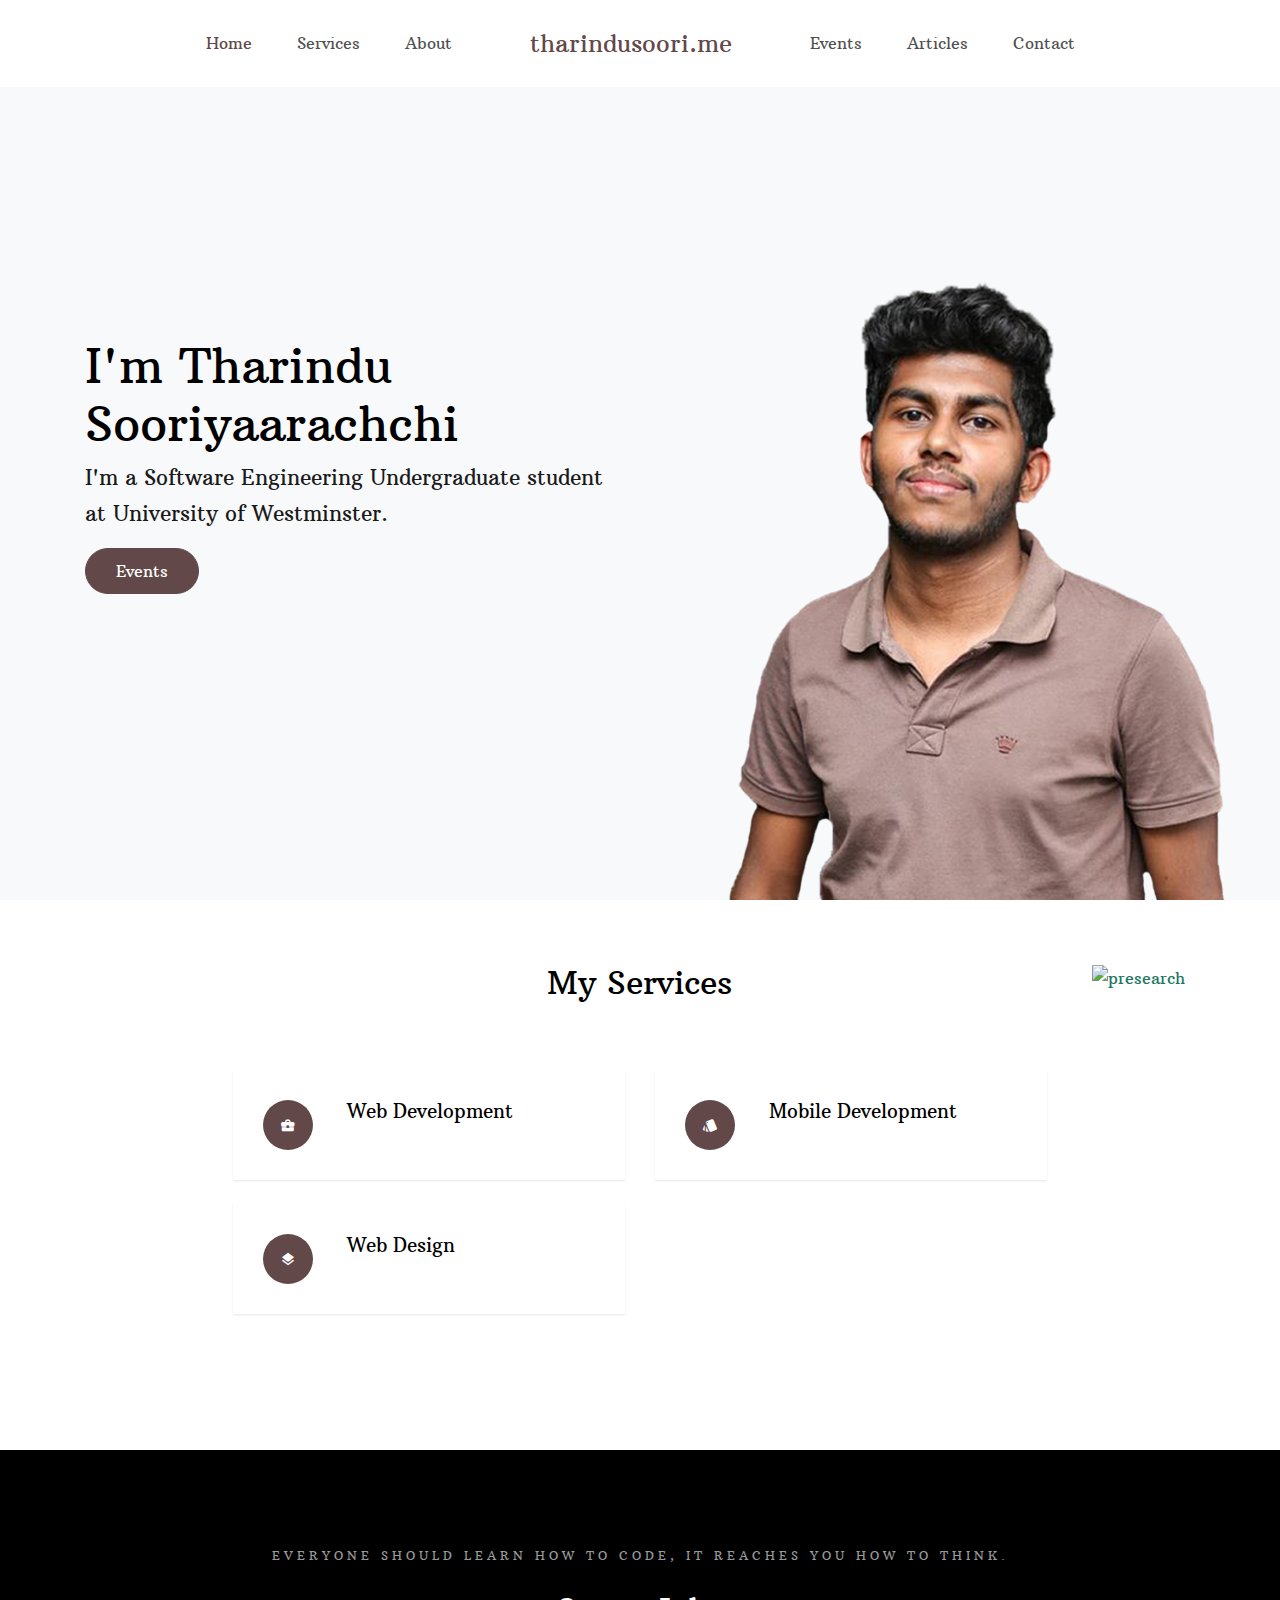
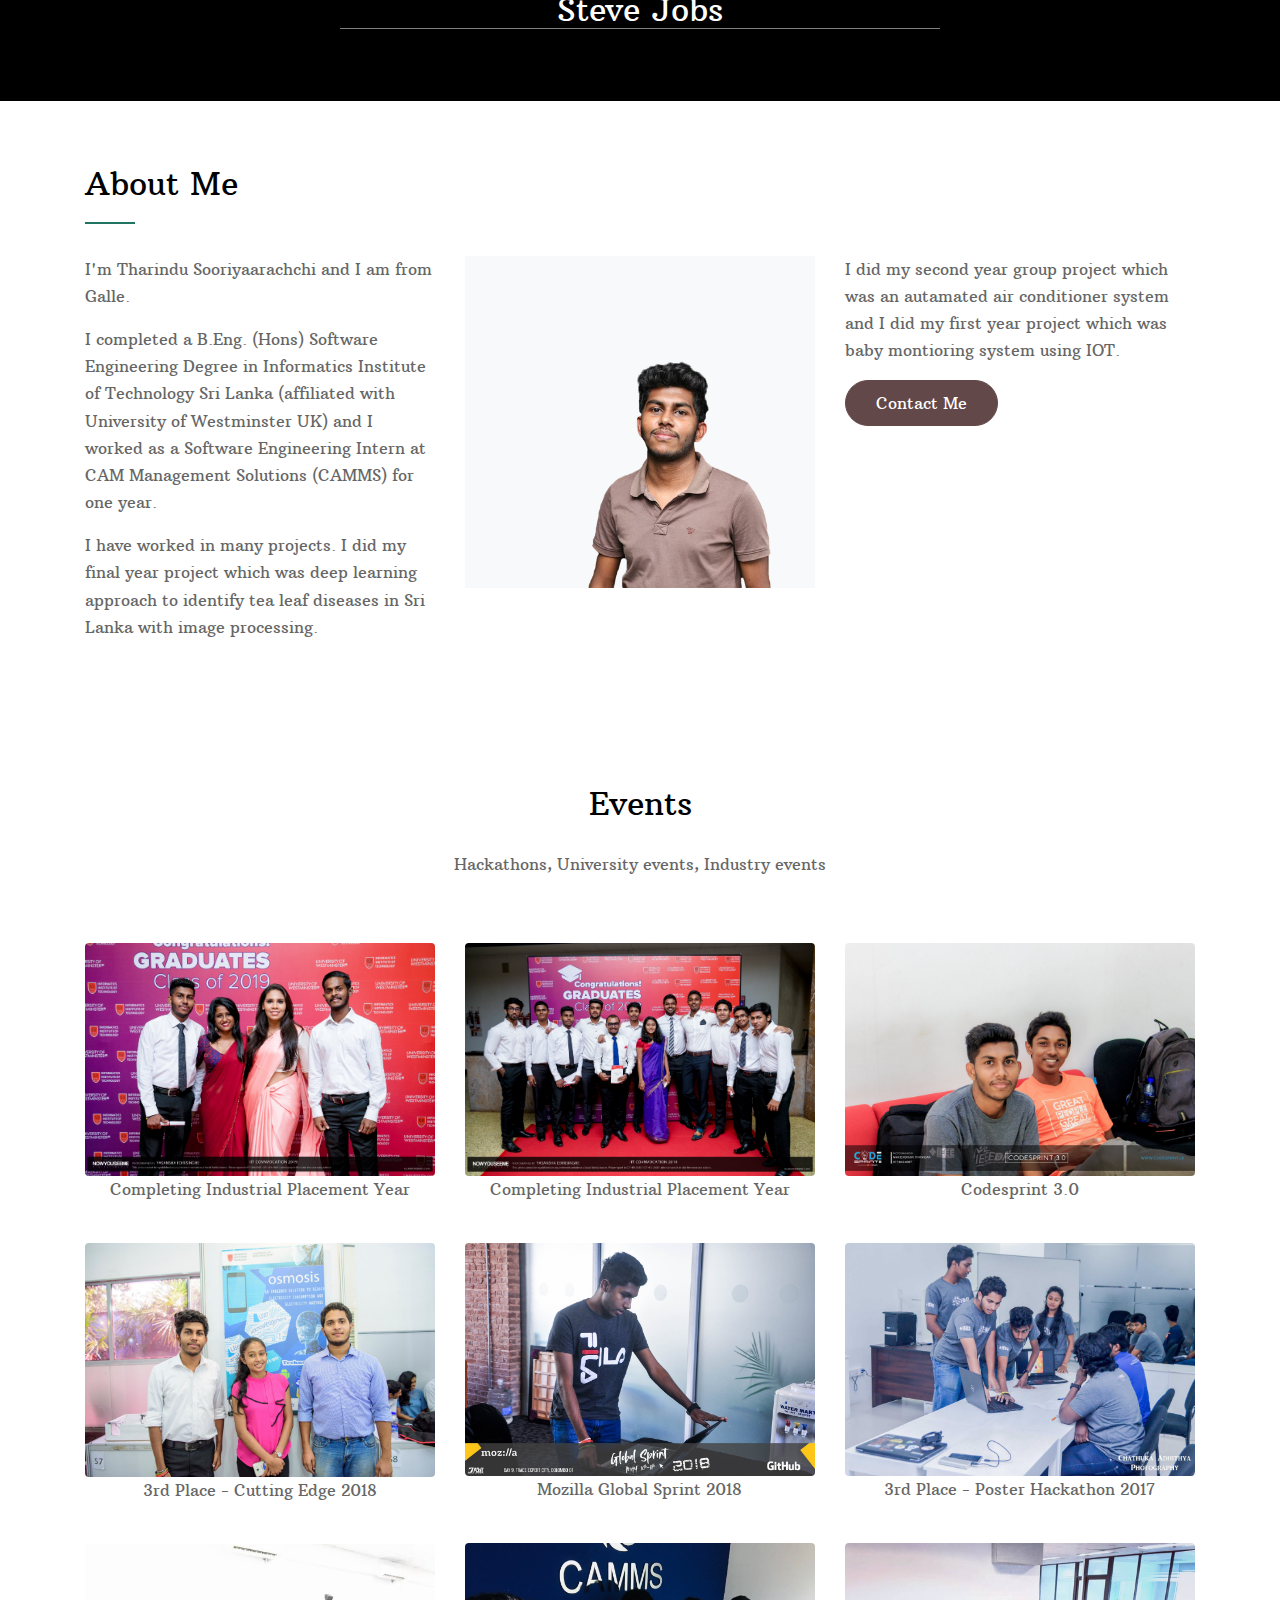
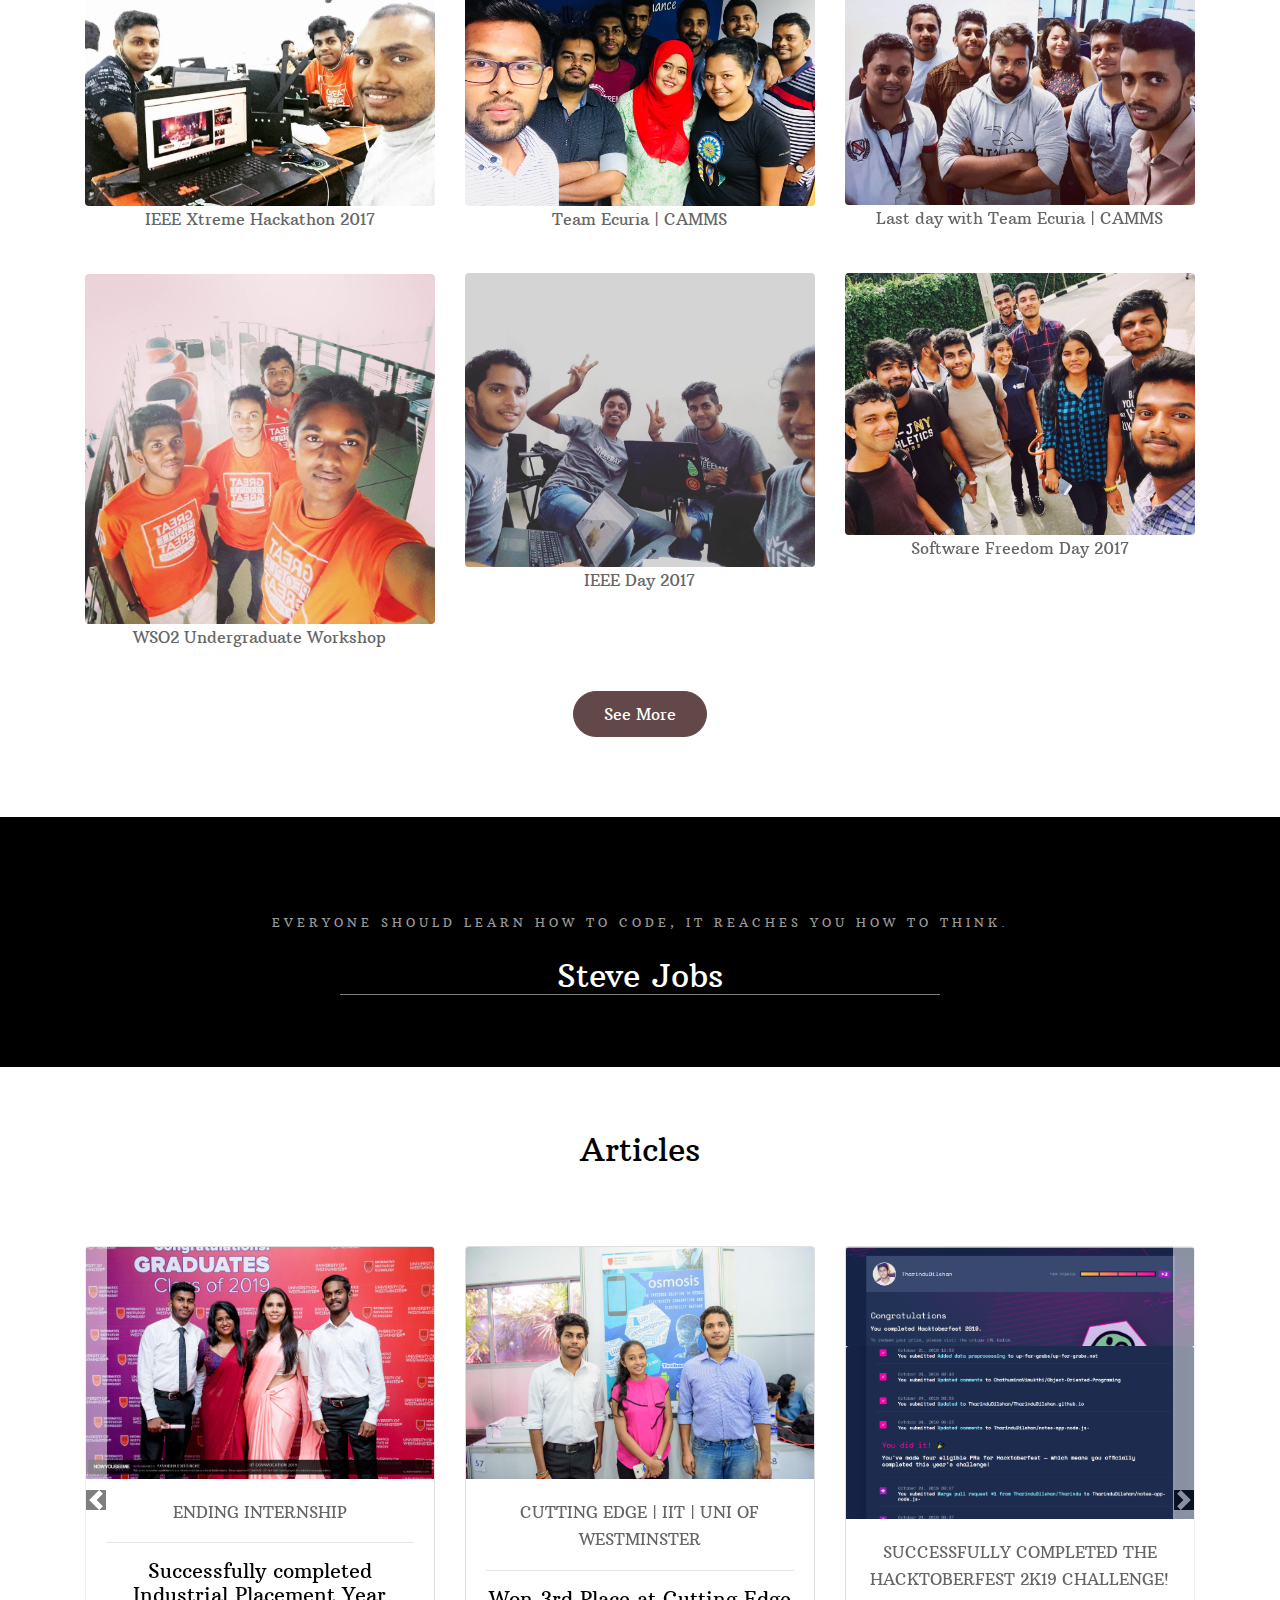
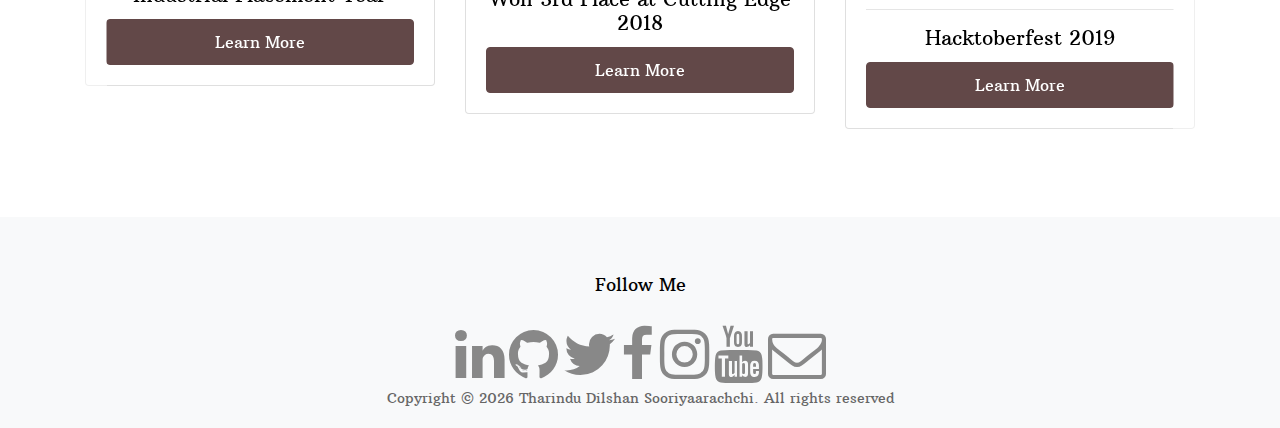
==== commit f891d757: "Update index.html" ====
--- a/index.html
+++ b/index.html
@@ -141,7 +141,7 @@
 
             </div>
           </div>
-          <img src="images/chat app.jpg" alt="Image" class="img-face" data-aos="fade">
+          <img src="images/chatapp.JPG" alt="Image" class="img-face" data-aos="fade">
         </div>
 
         <div class="carousel-item site-blocks-cover overlay bg-light" id="home-section" data-ride="carousel">
@@ -161,7 +161,7 @@
 
             </div>
           </div>
-          <img src="images/micommunity.jpg" alt="Image" class="img-face" data-aos="fade">
+          <img src="images/micommunity.png" alt="Image" class="img-face" data-aos="fade">
         </div>
 
         <div class="carousel-item site-blocks-cover overlay bg-light" id="home-section" data-ride="carousel">
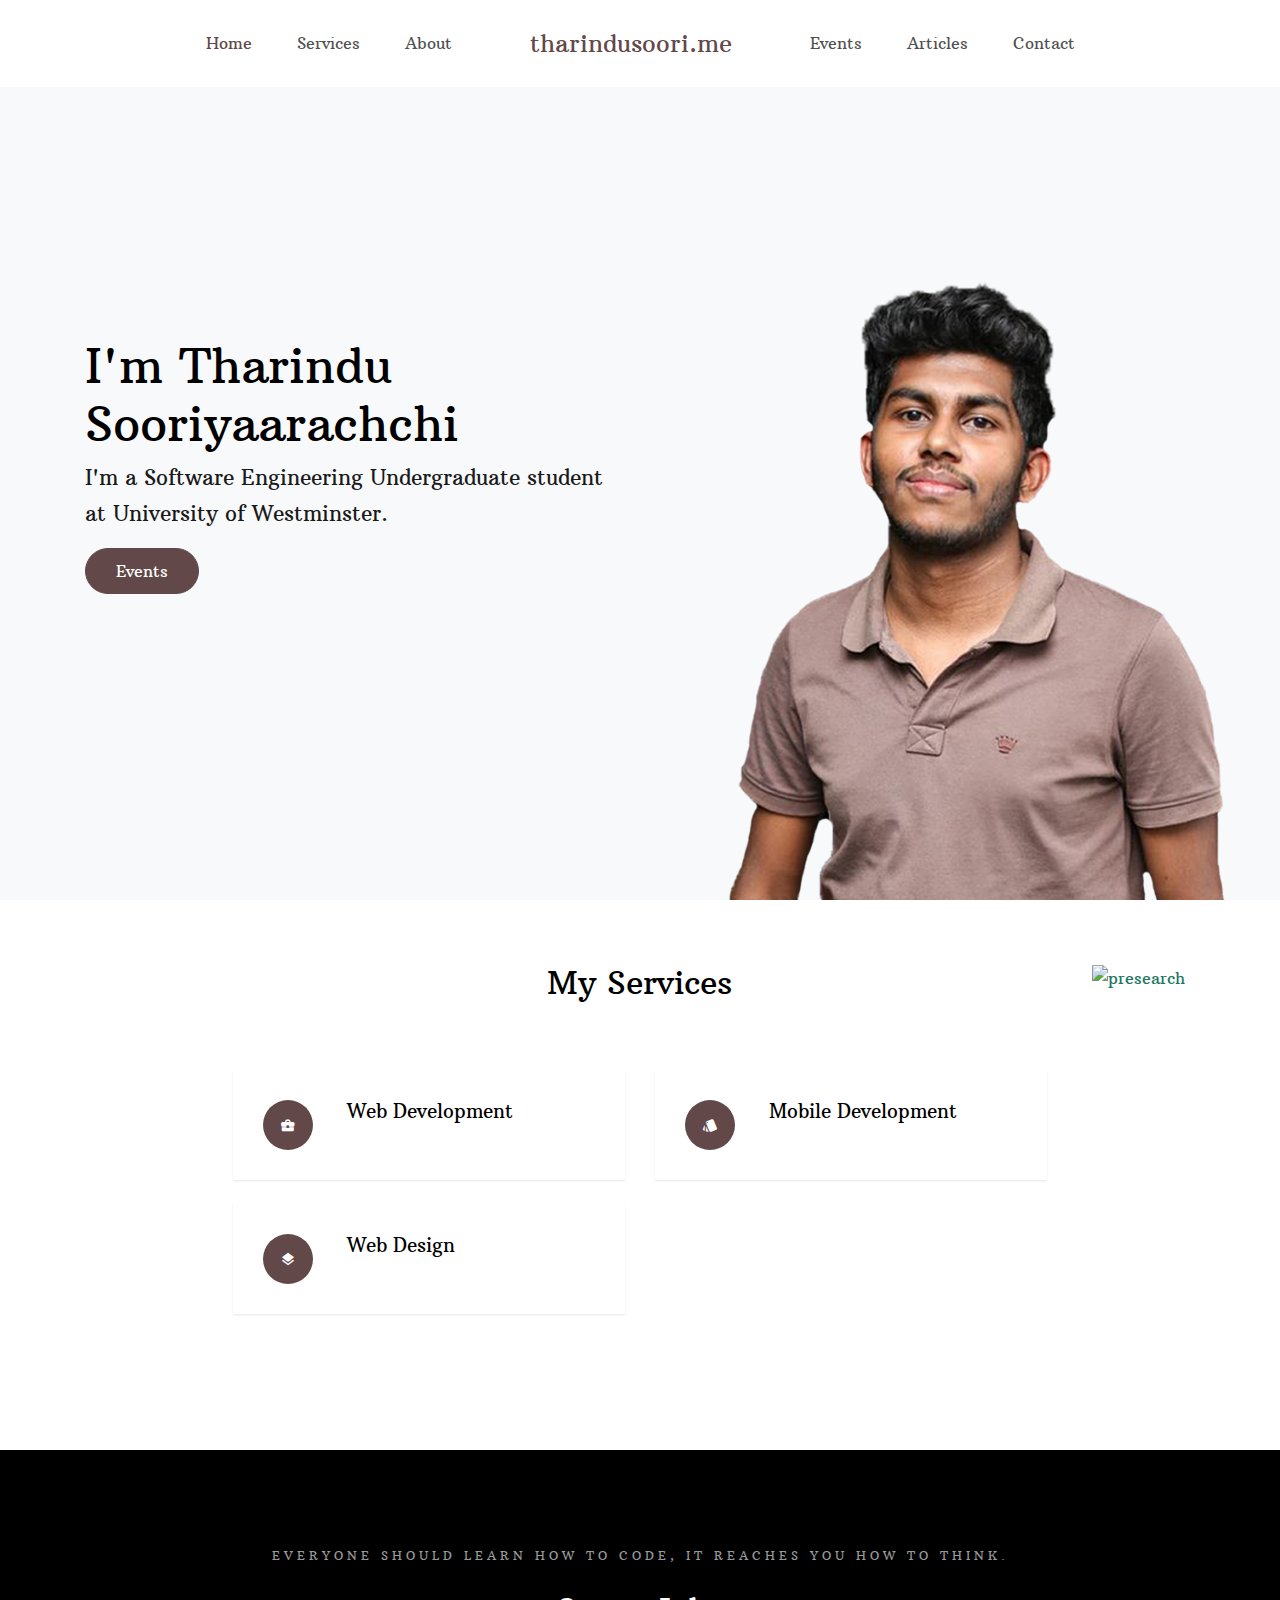
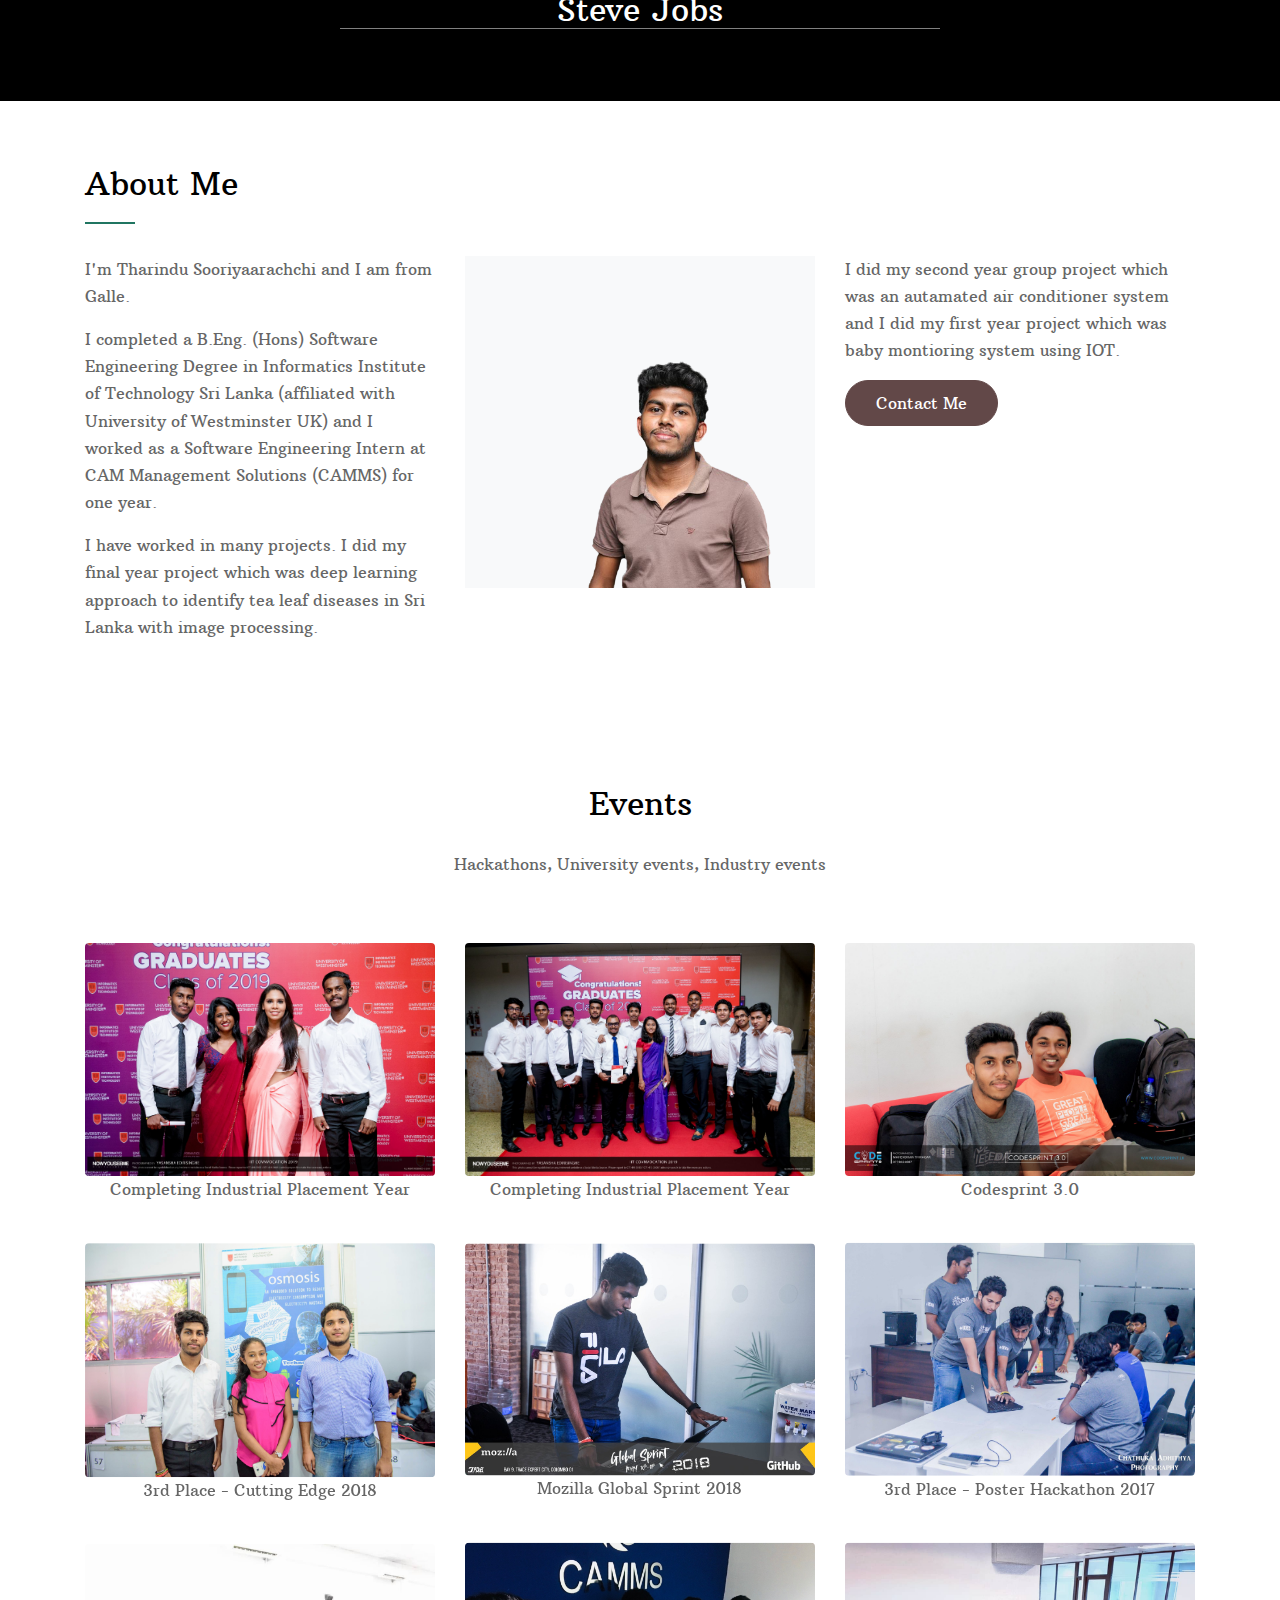
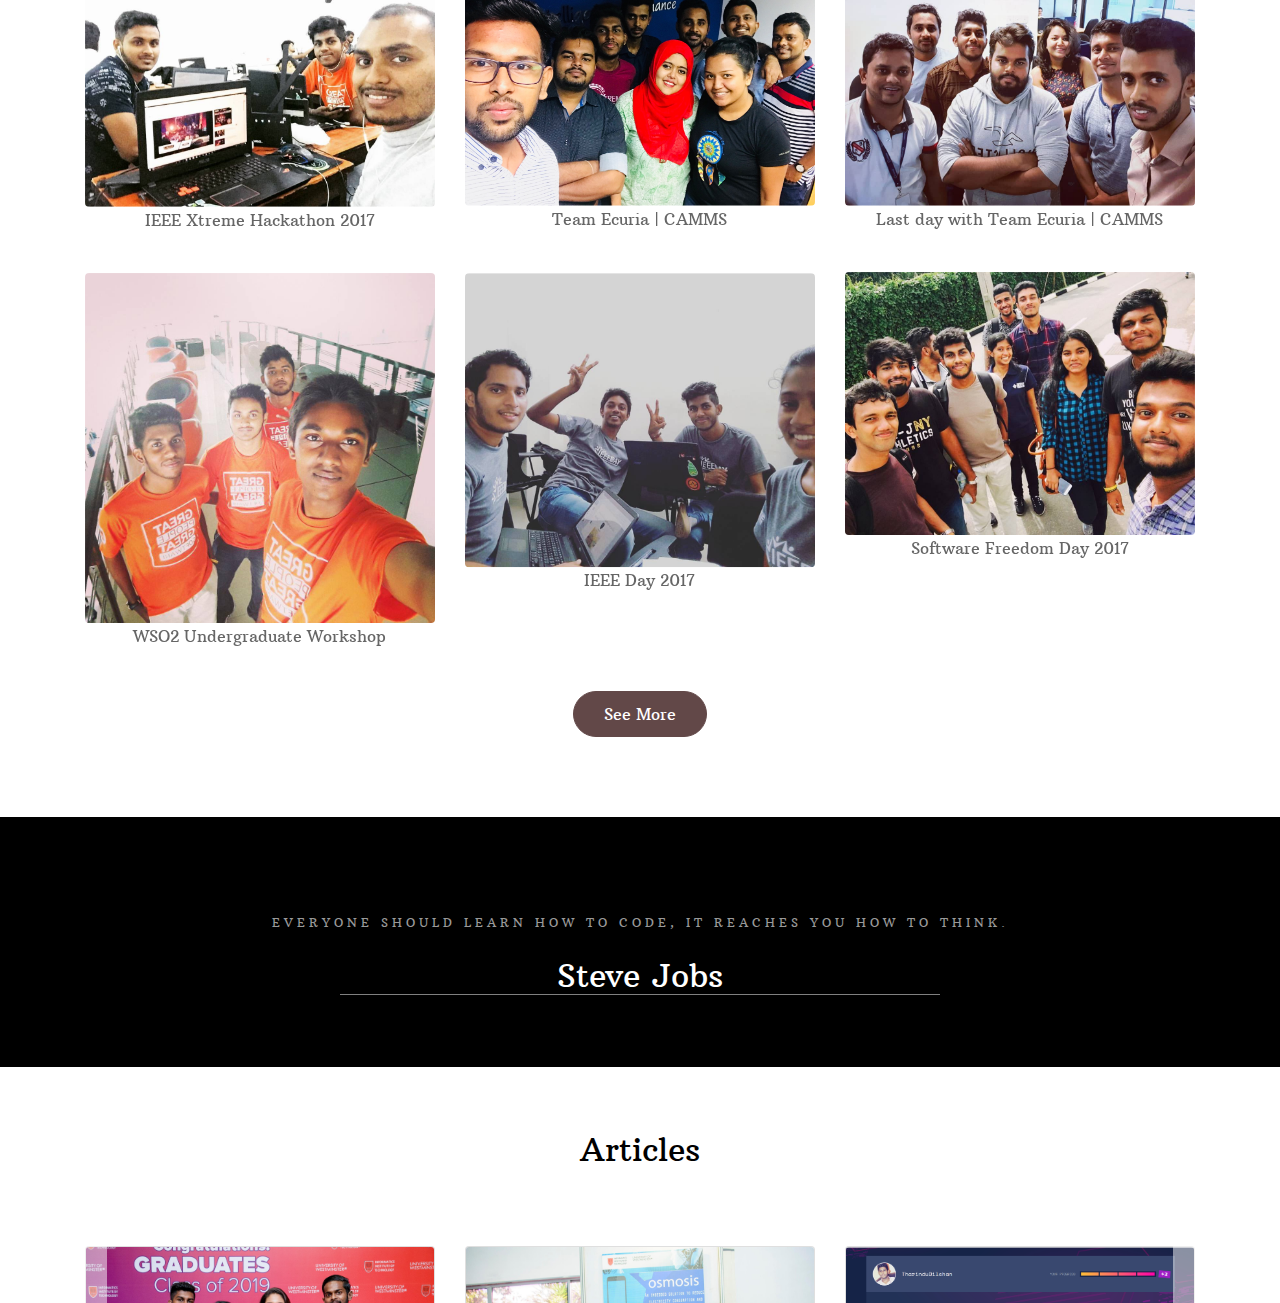
==== commit 2cff8b7c: "Update index.html" ====
--- a/index.html
+++ b/index.html
@@ -121,7 +121,7 @@
 
             </div>
           </div>
-          <img src="images/rain.jpg" alt="Image" class="img-face" data-aos="fade">
+          <img src="images/rain.png" alt="Image" class="img-face" data-aos="fade">
         </div>
         
         <div class="carousel-item site-blocks-cover overlay bg-light" id="home-section" data-ride="carousel">
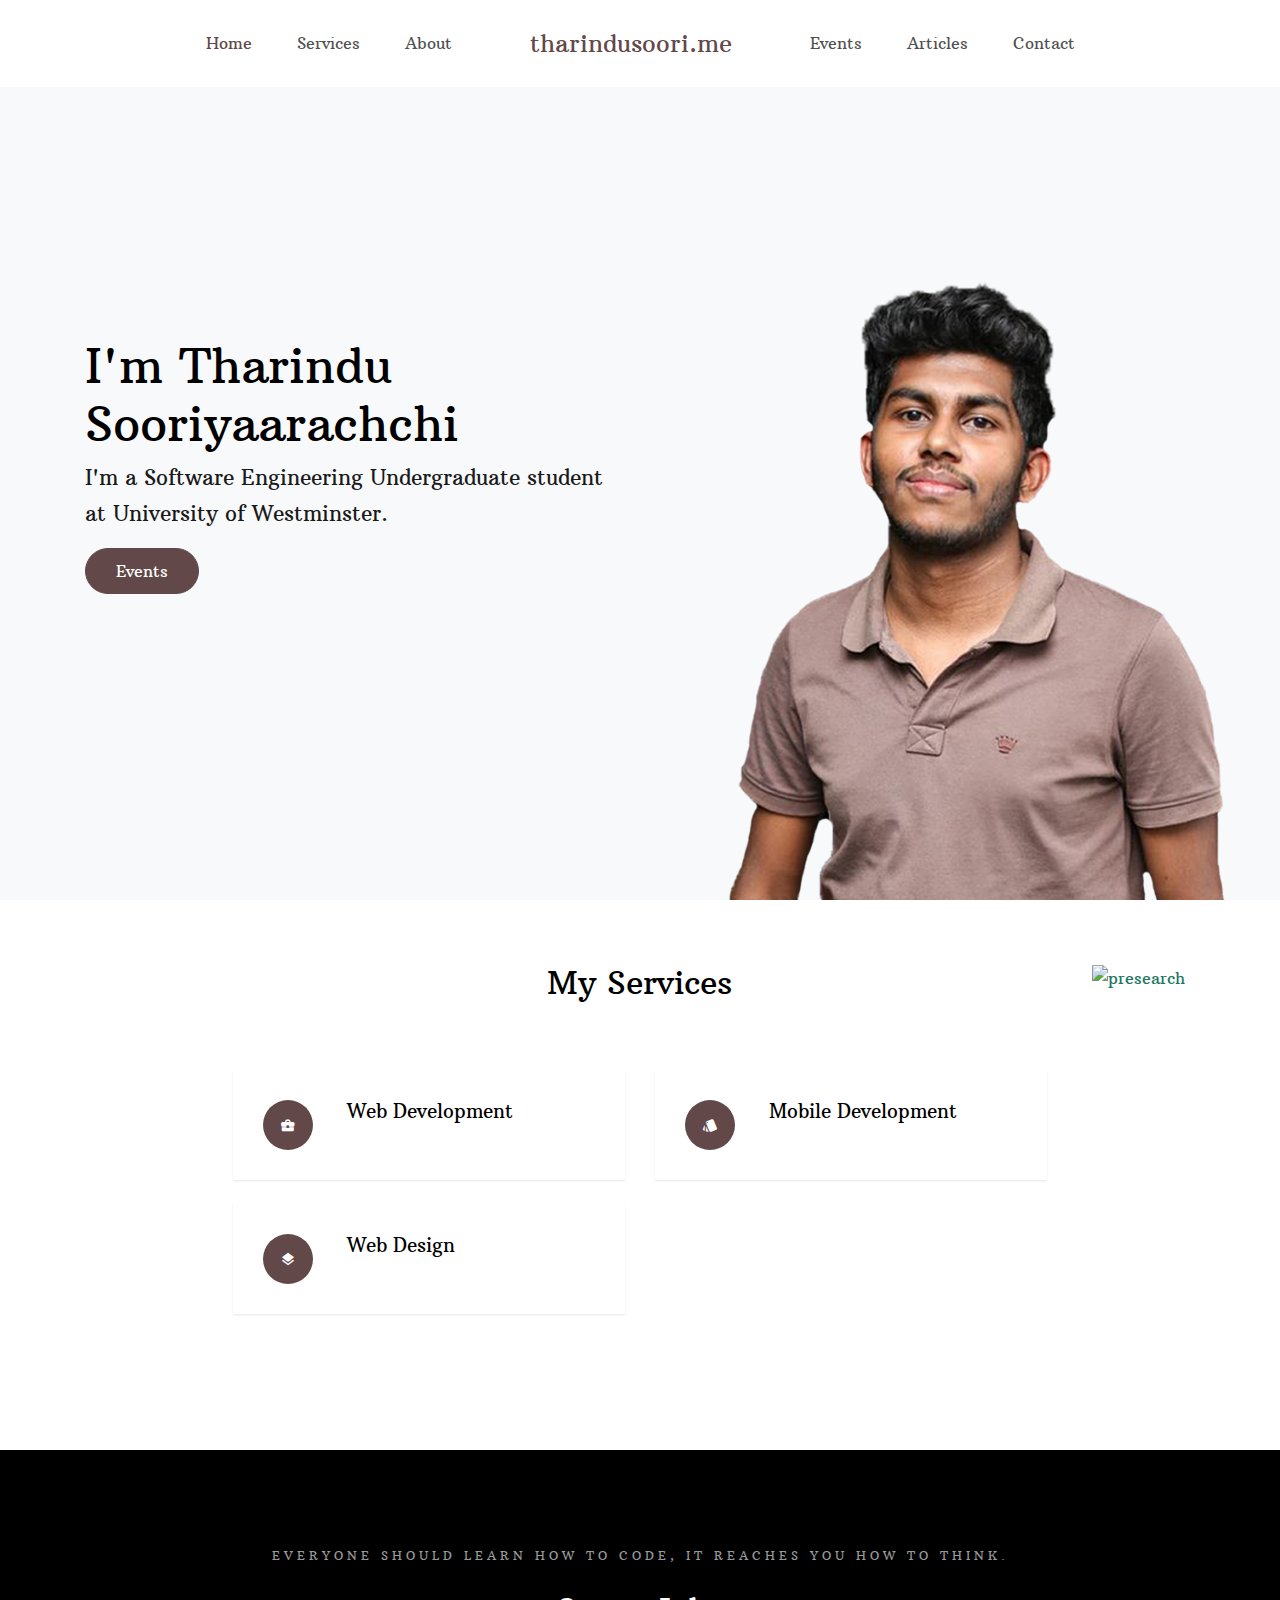
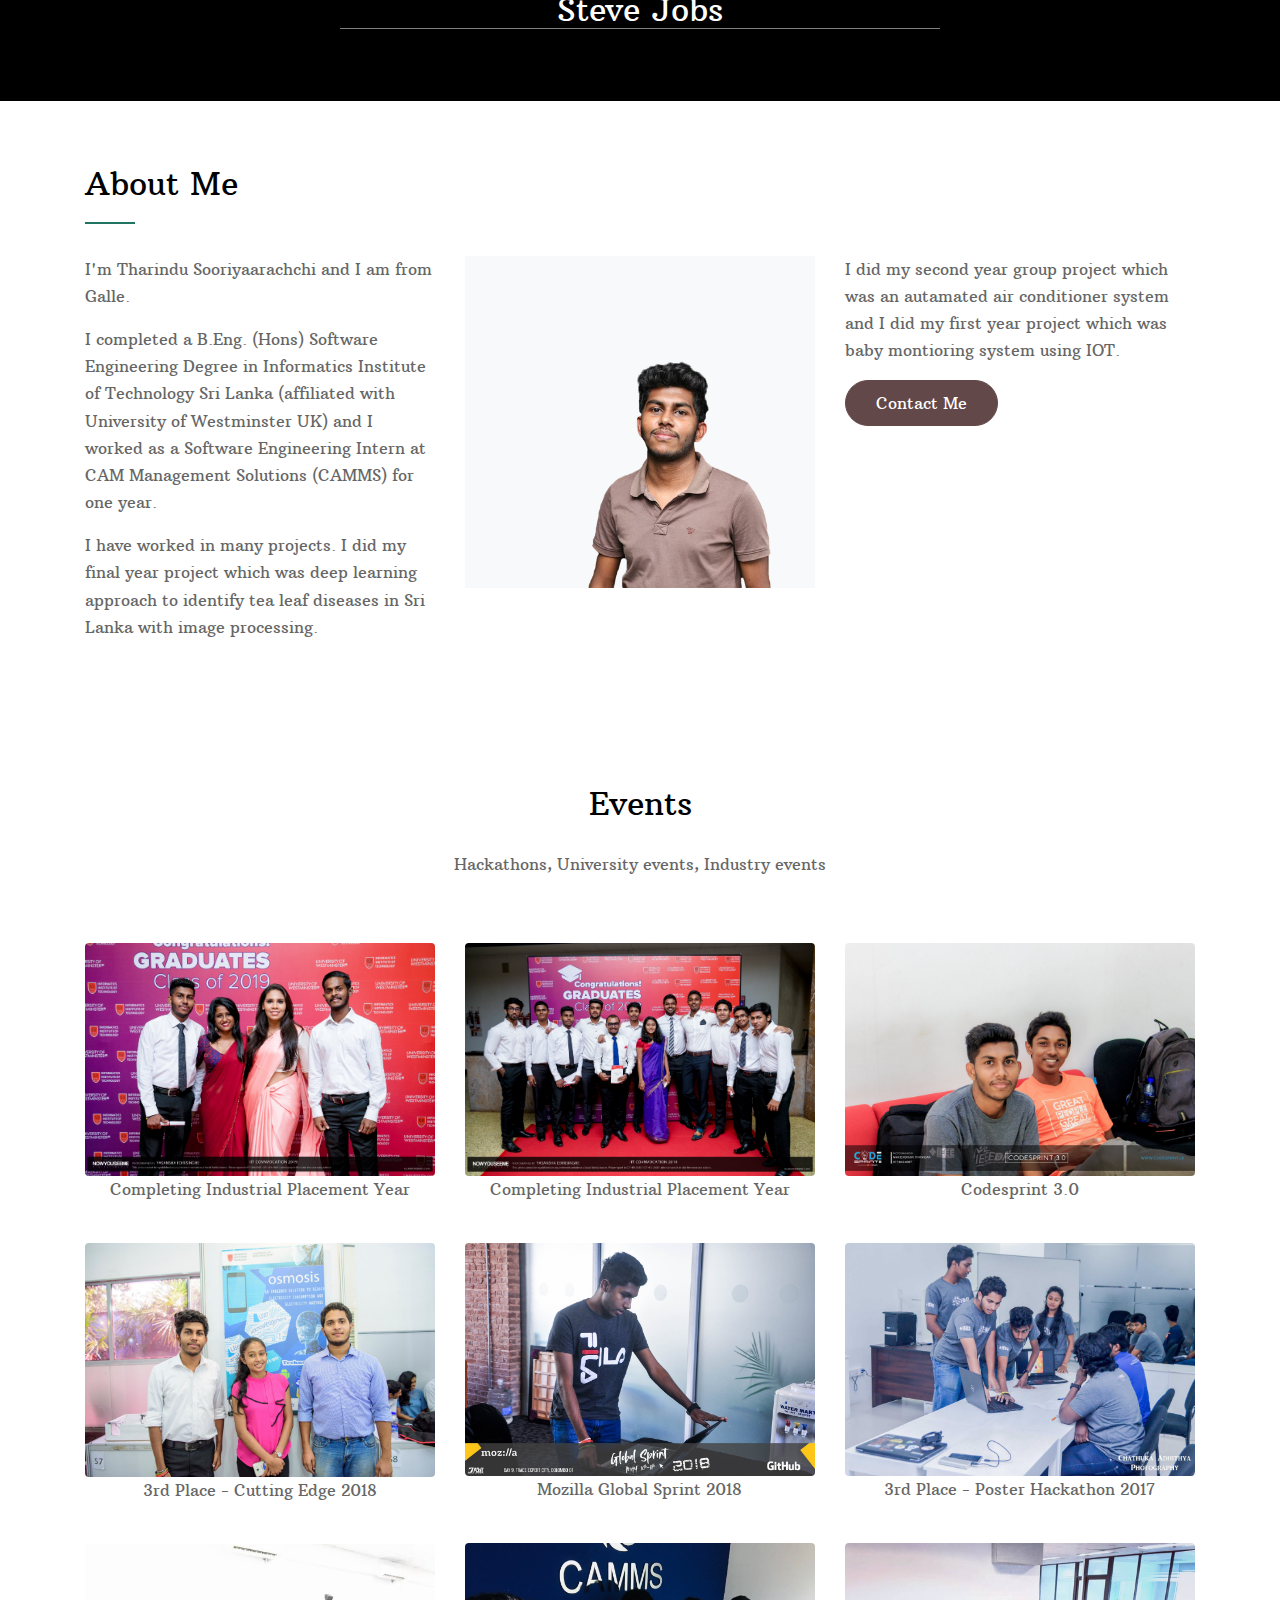
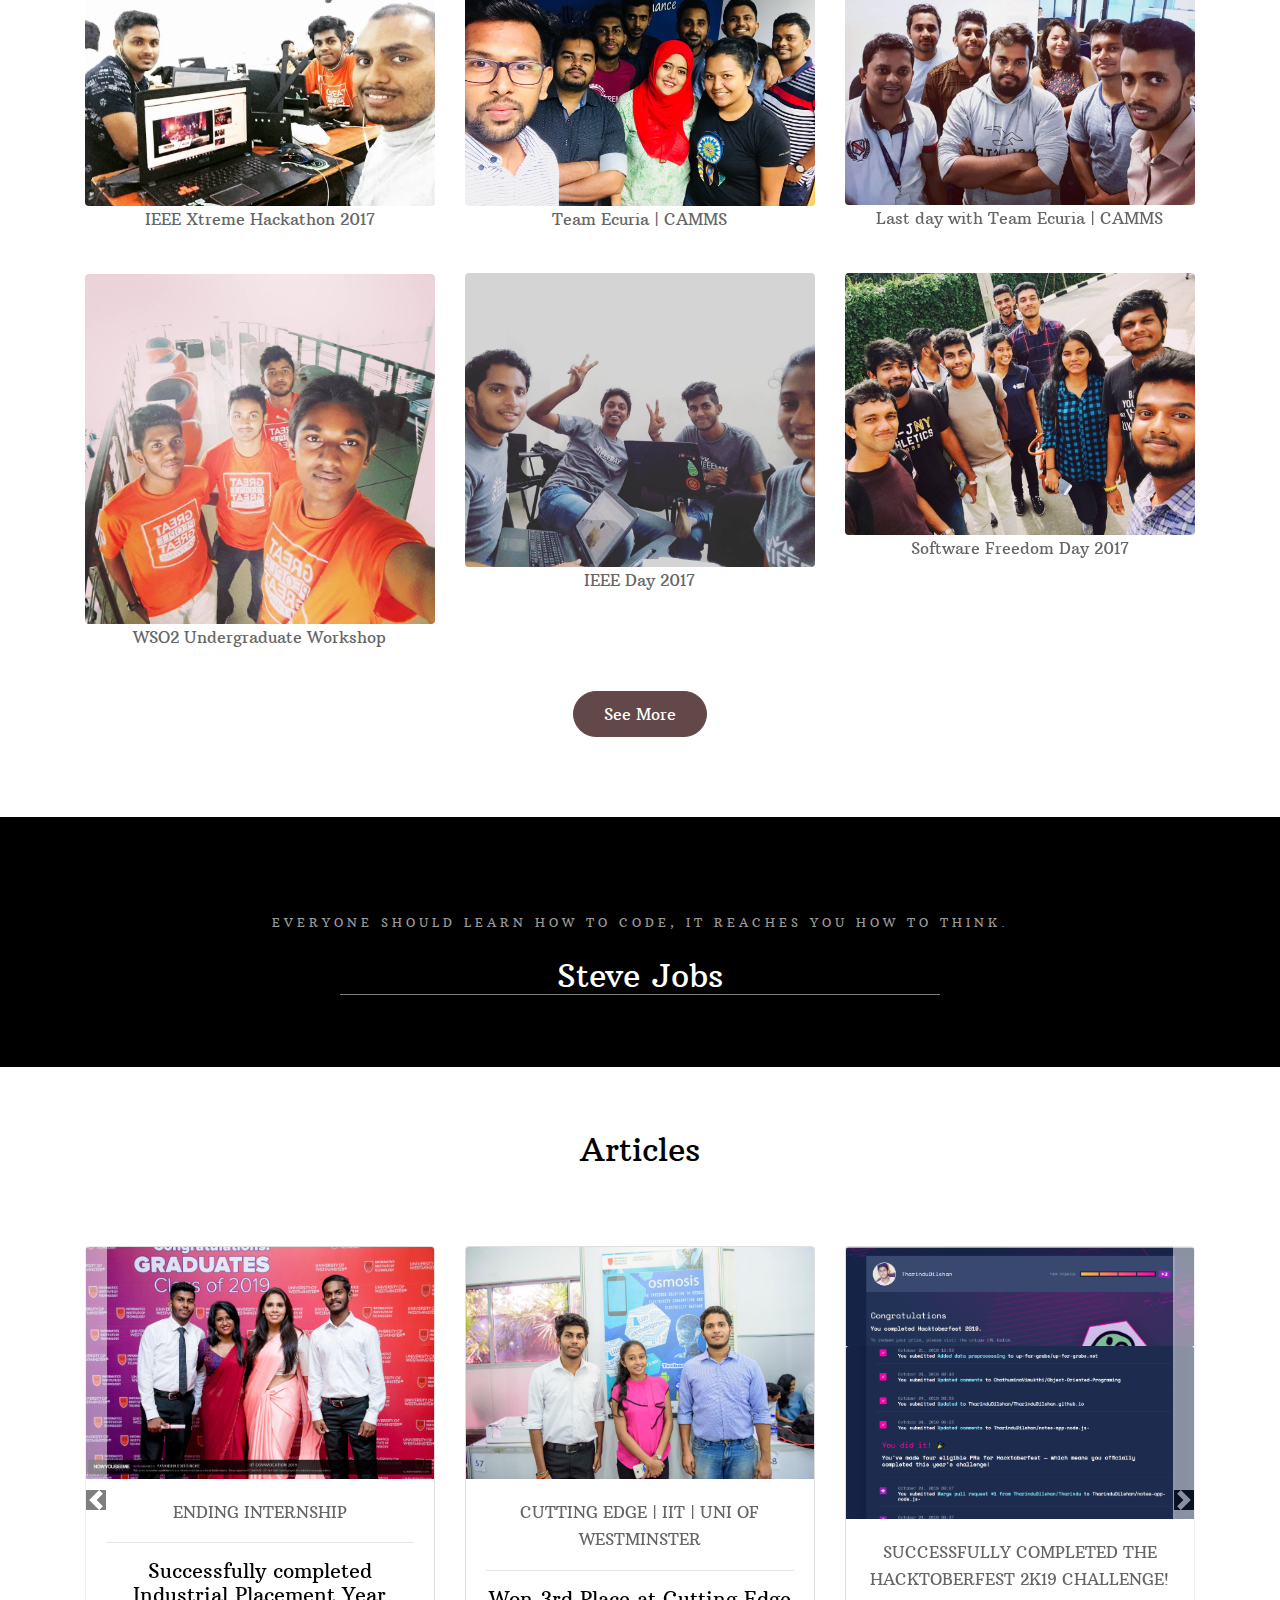
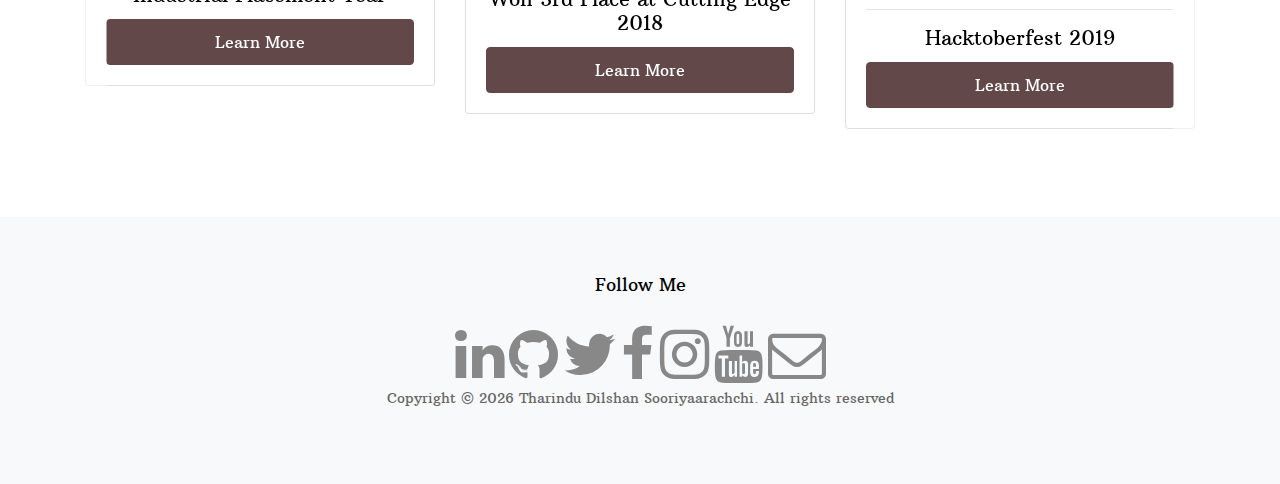
==== commit bf14443d: "Update index.html" ====
--- a/index.html
+++ b/index.html
@@ -141,7 +141,7 @@
 
             </div>
           </div>
-          <img src="images/chatapp.JPG" alt="Image" class="img-face" data-aos="fade">
+          <img src="images/chatapp.png" alt="Image" class="img-face" data-aos="fade">
         </div>
 
         <div class="carousel-item site-blocks-cover overlay bg-light" id="home-section" data-ride="carousel">
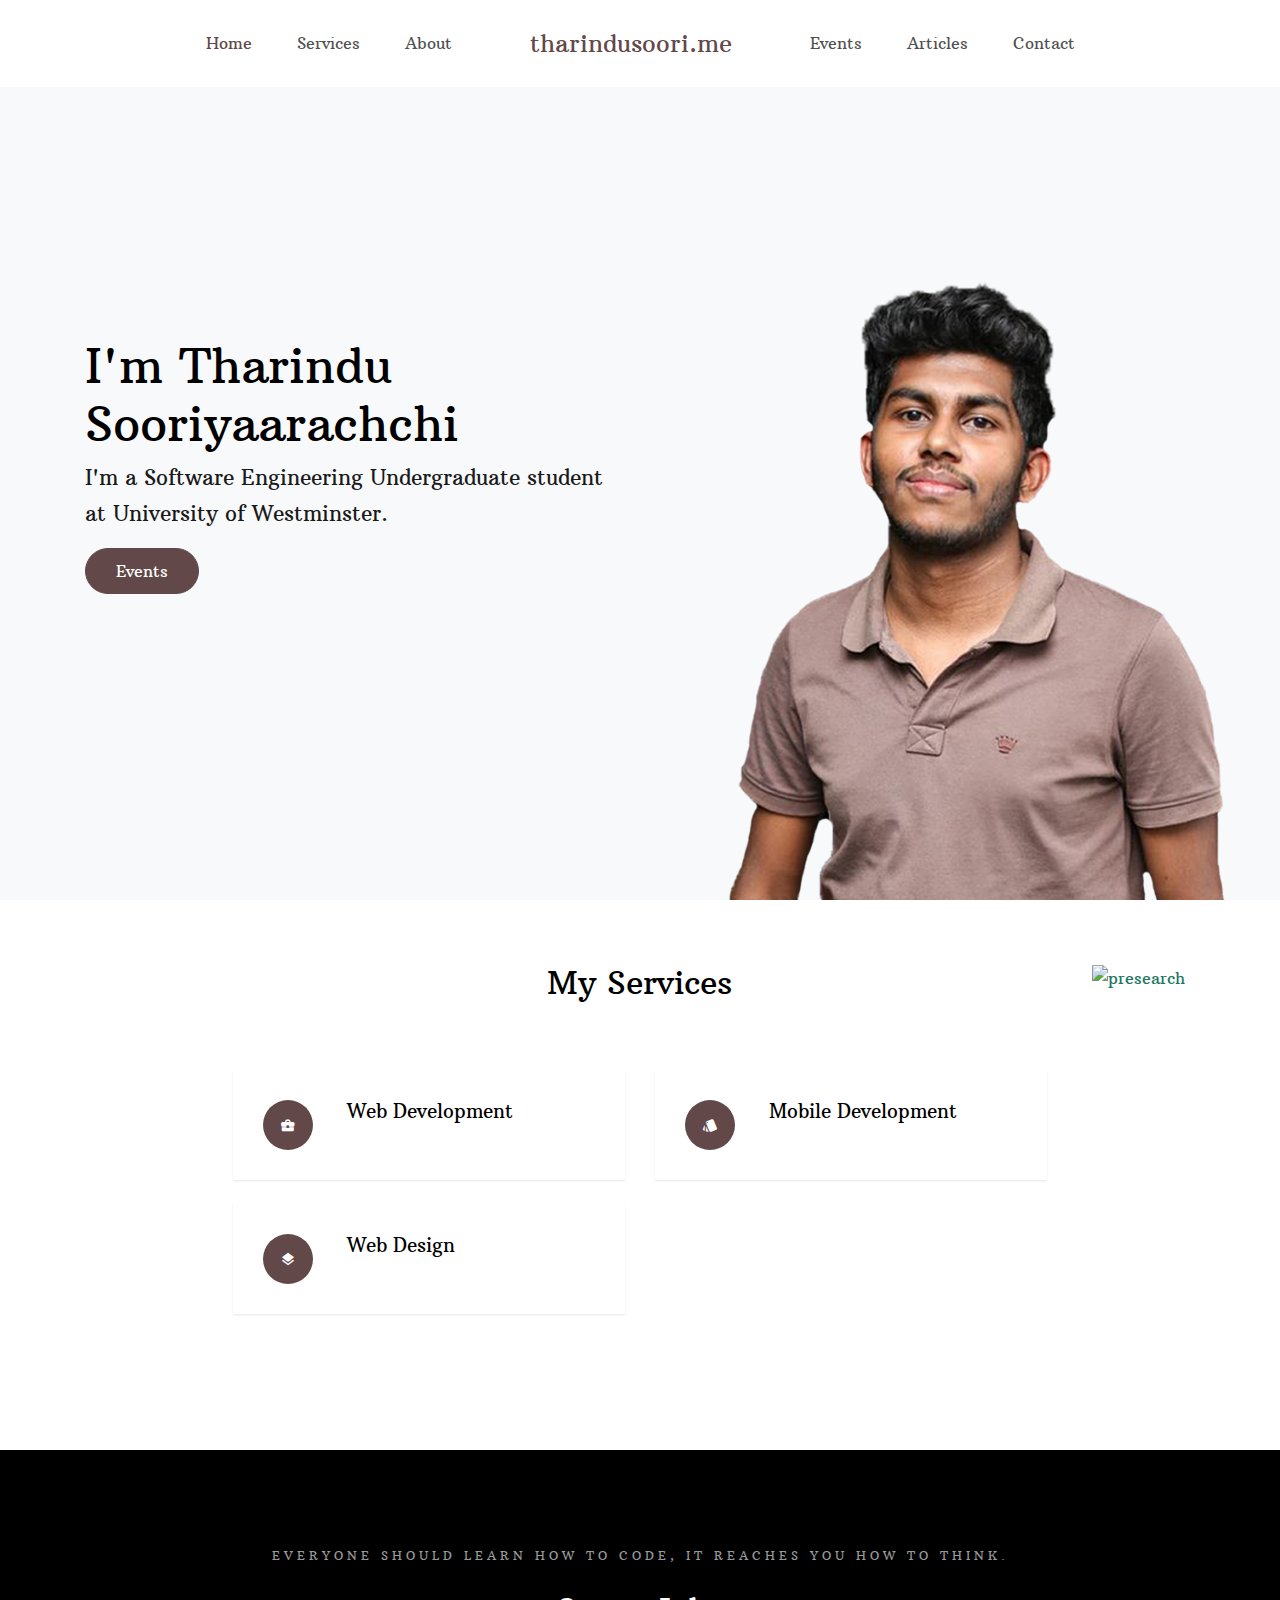
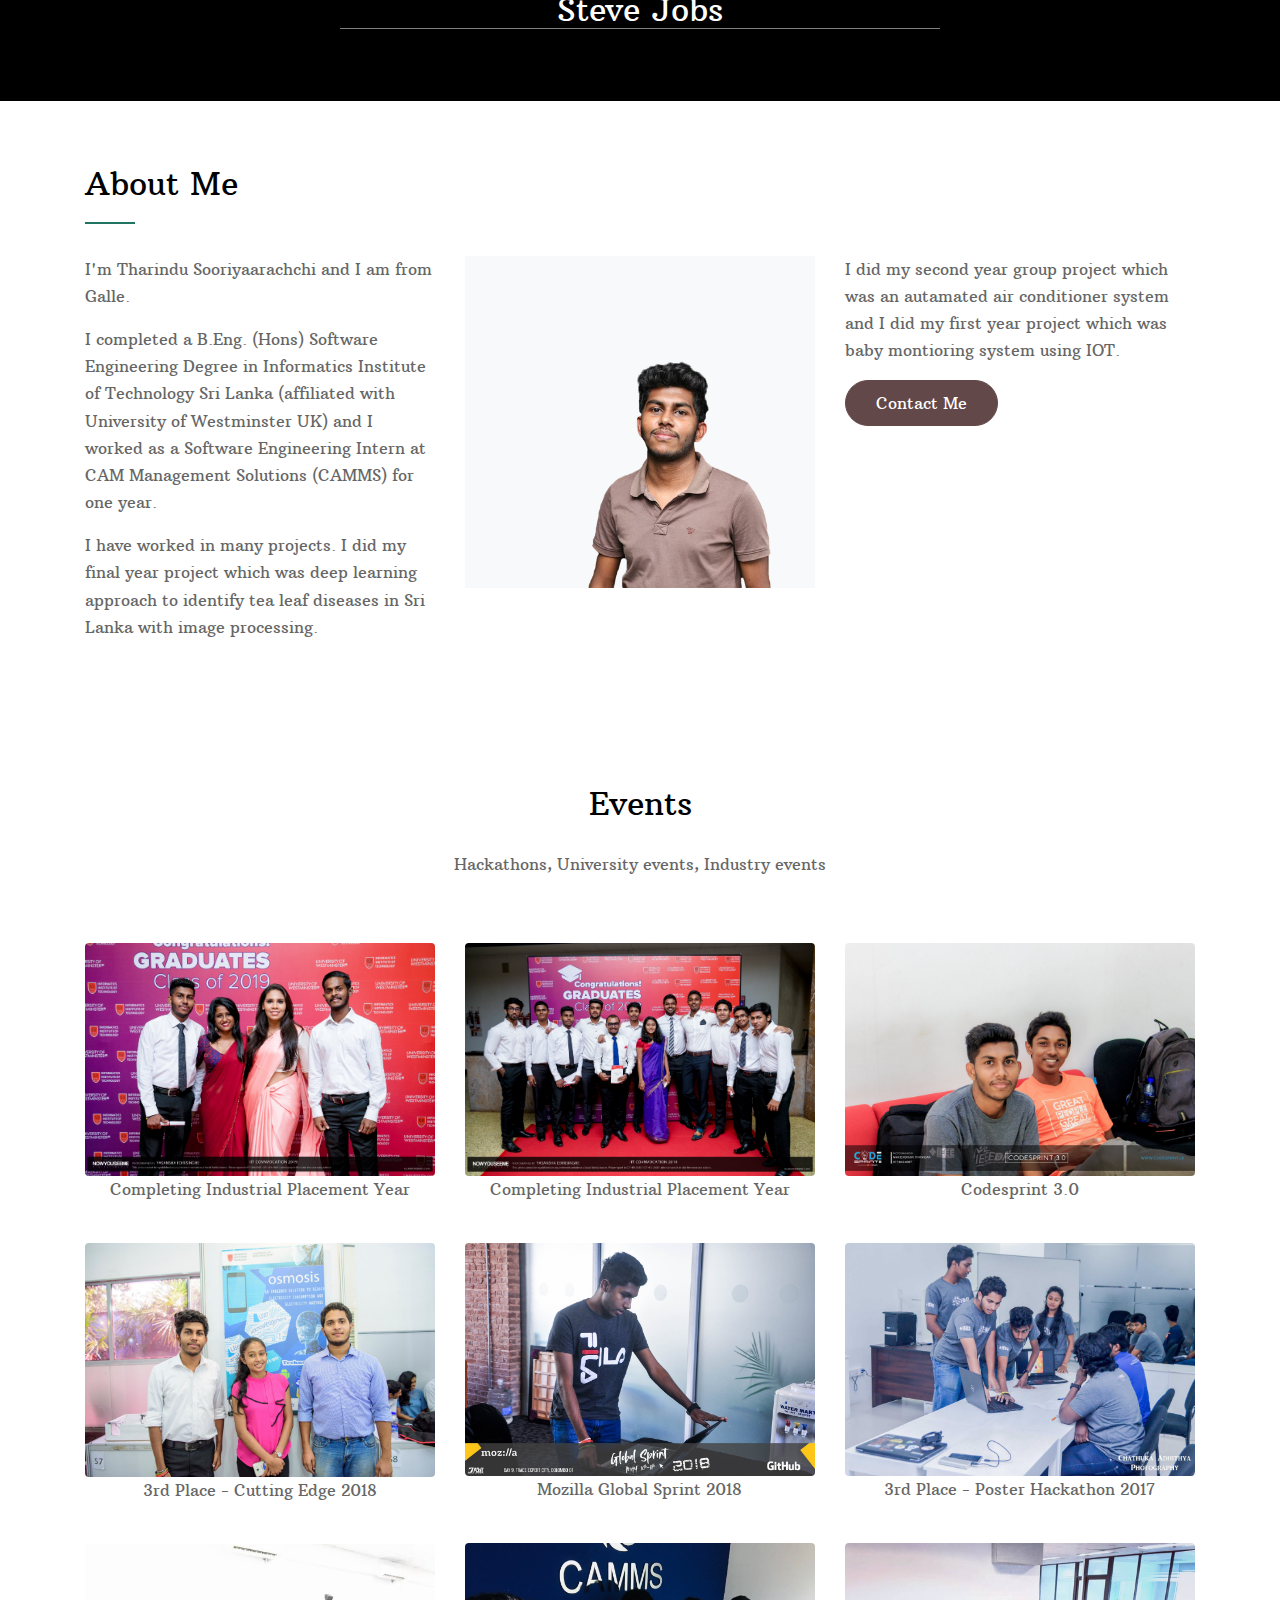
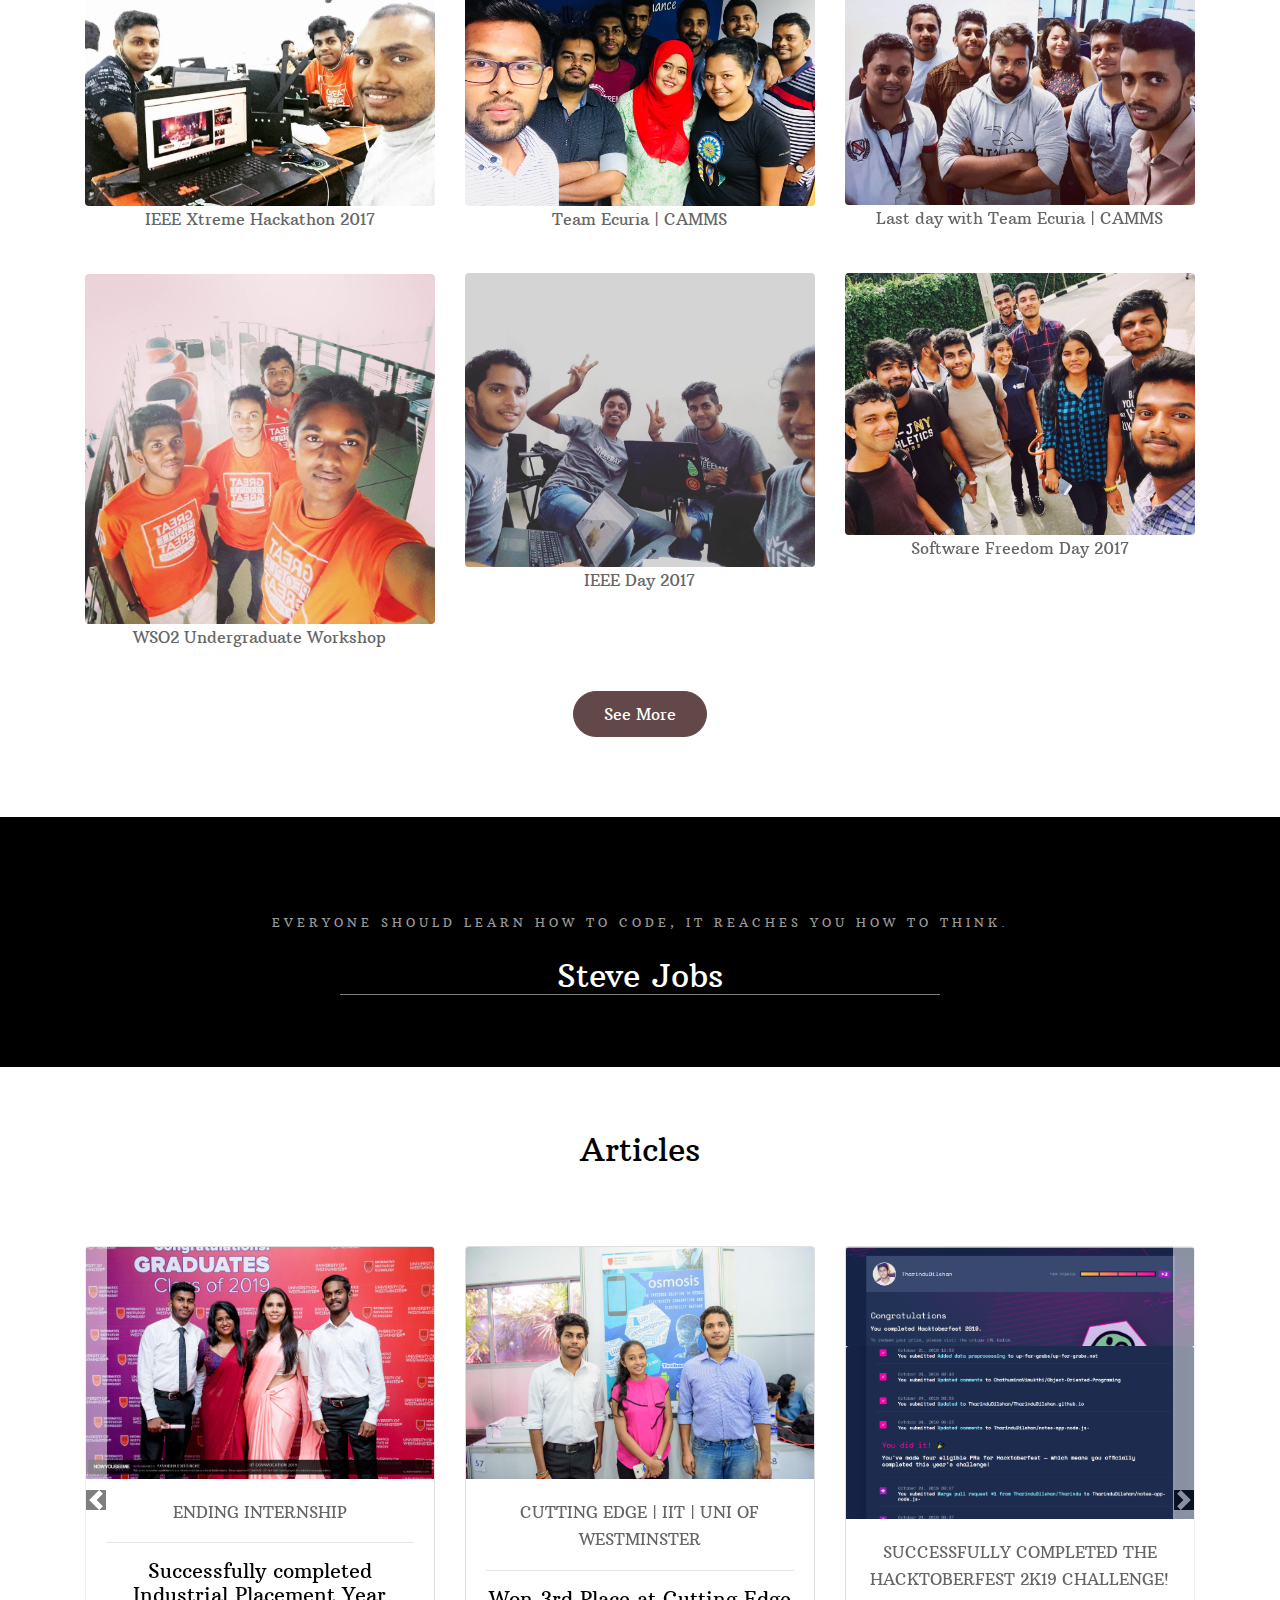
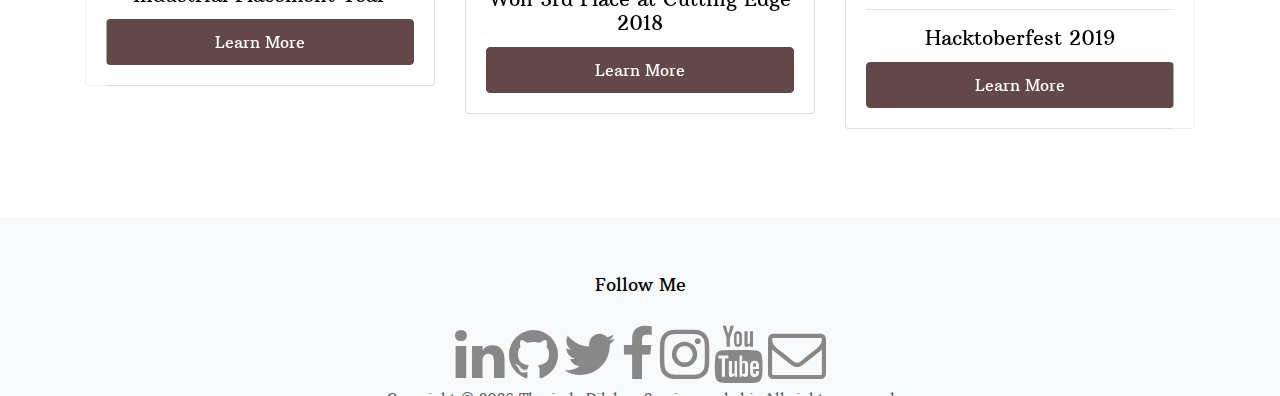
==== commit 805d5954: "Update index.html" ====
--- a/index.html
+++ b/index.html
@@ -182,7 +182,7 @@
 
             </div>
           </div>
-          <img src="images/localguide.jpg" alt="Image" class="img-face" data-aos="fade">
+          <img src="images/localguide.png" alt="Image" class="img-face" data-aos="fade">
         </div>
 
         <div class="carousel-item site-blocks-cover overlay bg-light" id="home-section" data-ride="carousel">
@@ -201,7 +201,7 @@
 
             </div>
           </div>
-          <img src="images/youtubeme.jpg" alt="Image" class="img-face" data-aos="fade">
+          <img src="images/youtubeme.png" alt="Image" class="img-face" data-aos="fade">
         </div>
 
 
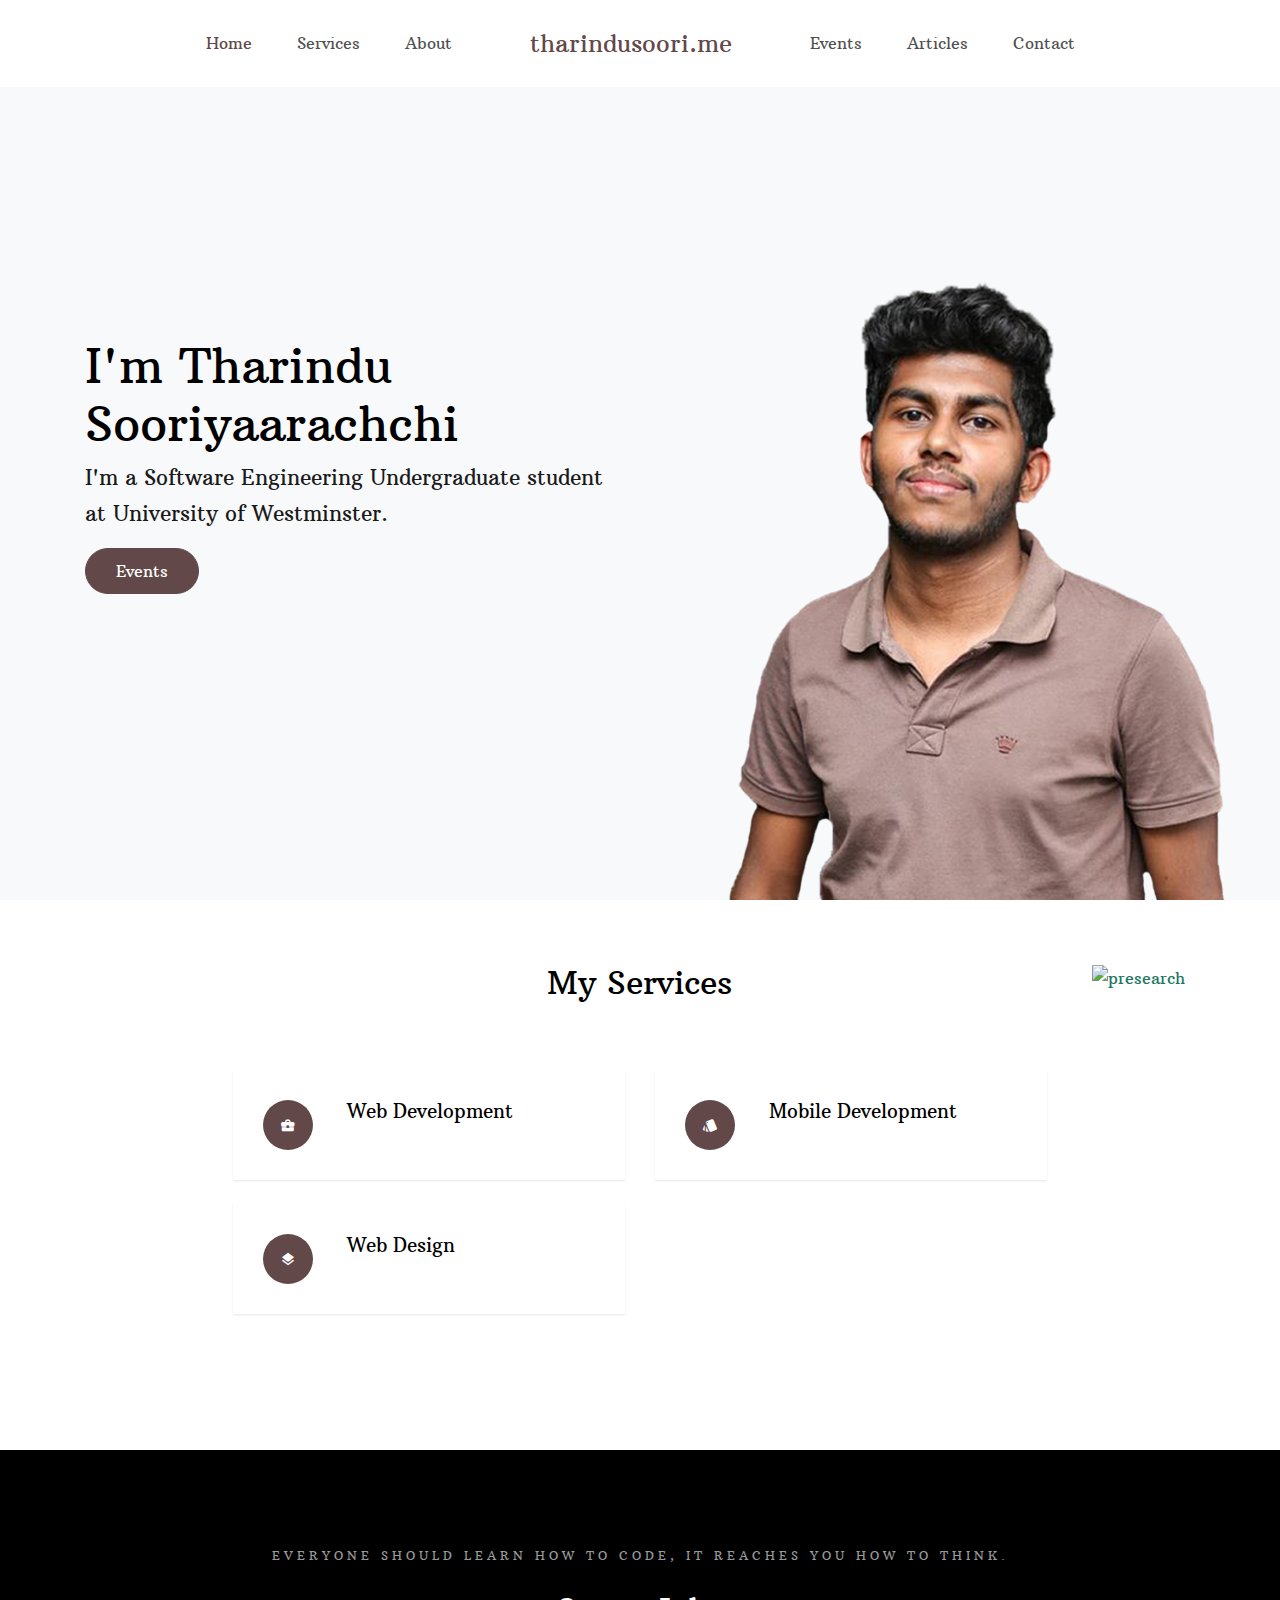
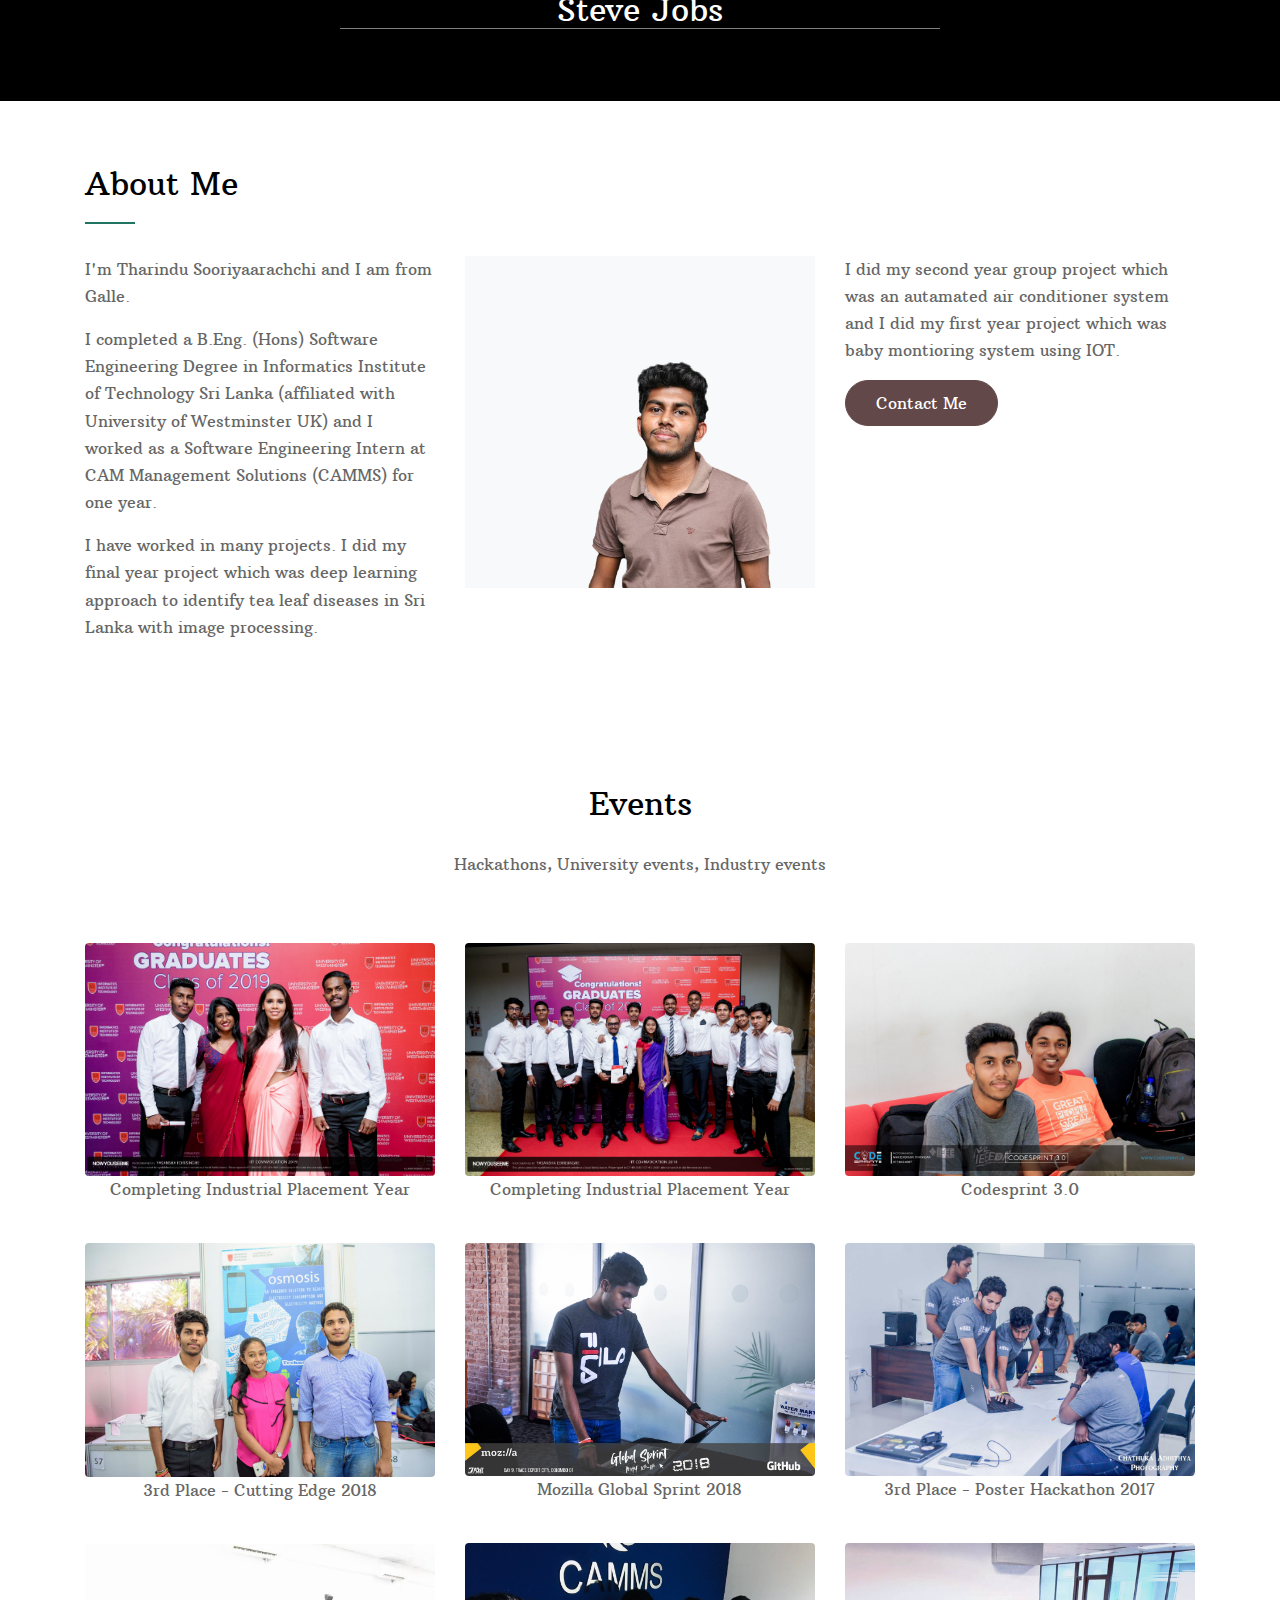
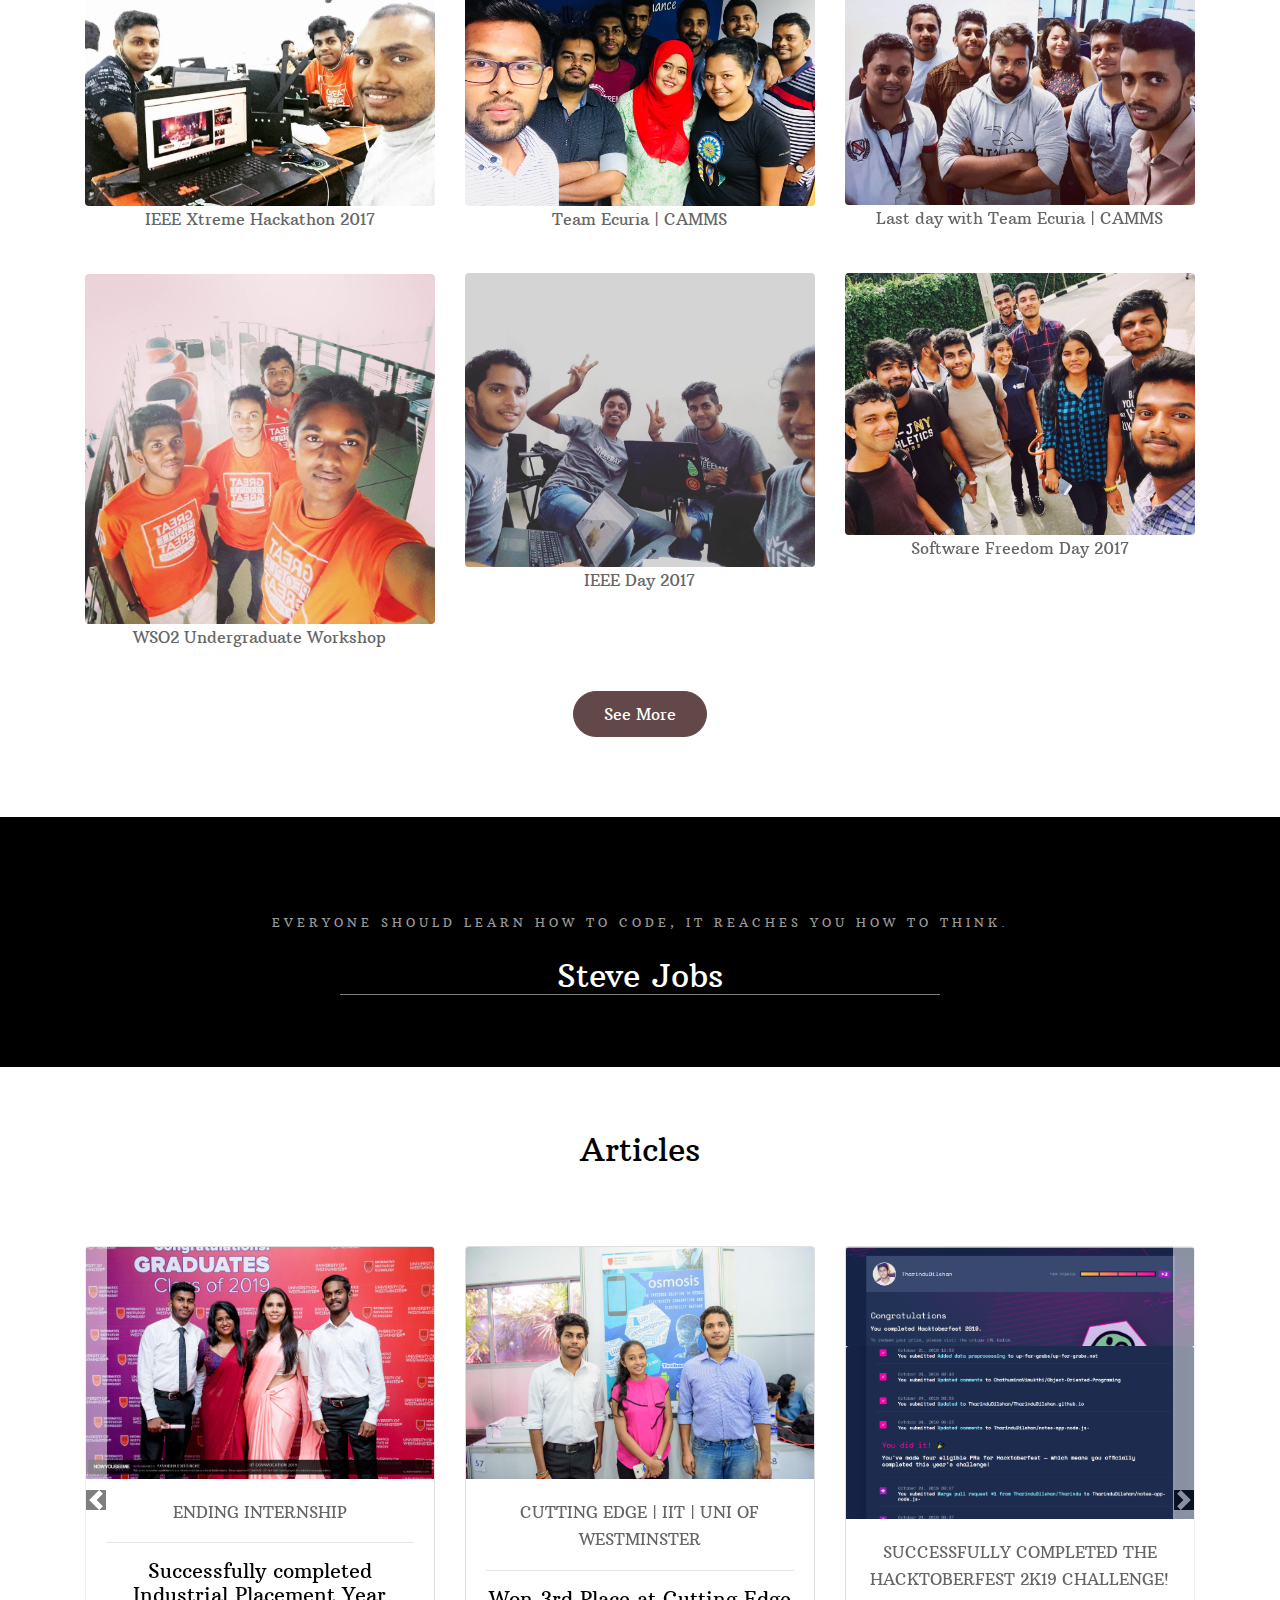
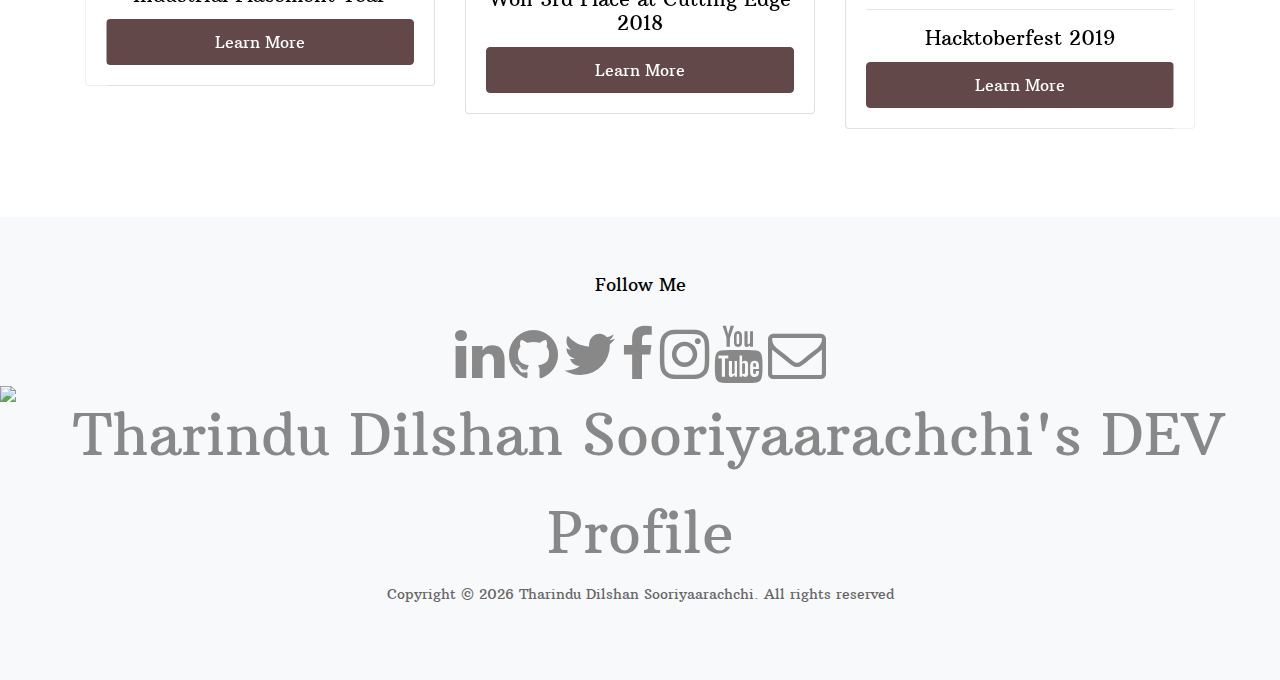
==== commit 76b64925: "Update index.html" ====
--- a/index.html
+++ b/index.html
@@ -607,6 +607,9 @@
               <a href="https://www.instagram.com/insta_tharindu" target="_blank" class="icon-instagram"><span class="label"></span></a>
               <a href="https://www.youtube.com/channel/UCg1xjE4dqJoIig8H3XU53Dw" target="_blank" class="icon-youtube"><span class="label"></span></a>
               <a href="mailto:tdilshan2010@gmail.com?subject=WebSite" class="icon-envelope-o"><span class="label"></span></a>
+              <a href="https://dev.to/tharindudilshan">
+                <img src="https://d2fltix0v2e0sb.cloudfront.net/dev-badge.svg" alt="Tharindu Dilshan Sooriyaarachchi's DEV Profile" height="60" width="60"><span class="label"></span>
+              </a>
             </center>  
         <div class="row">
           <div class="col-12 text-center">
